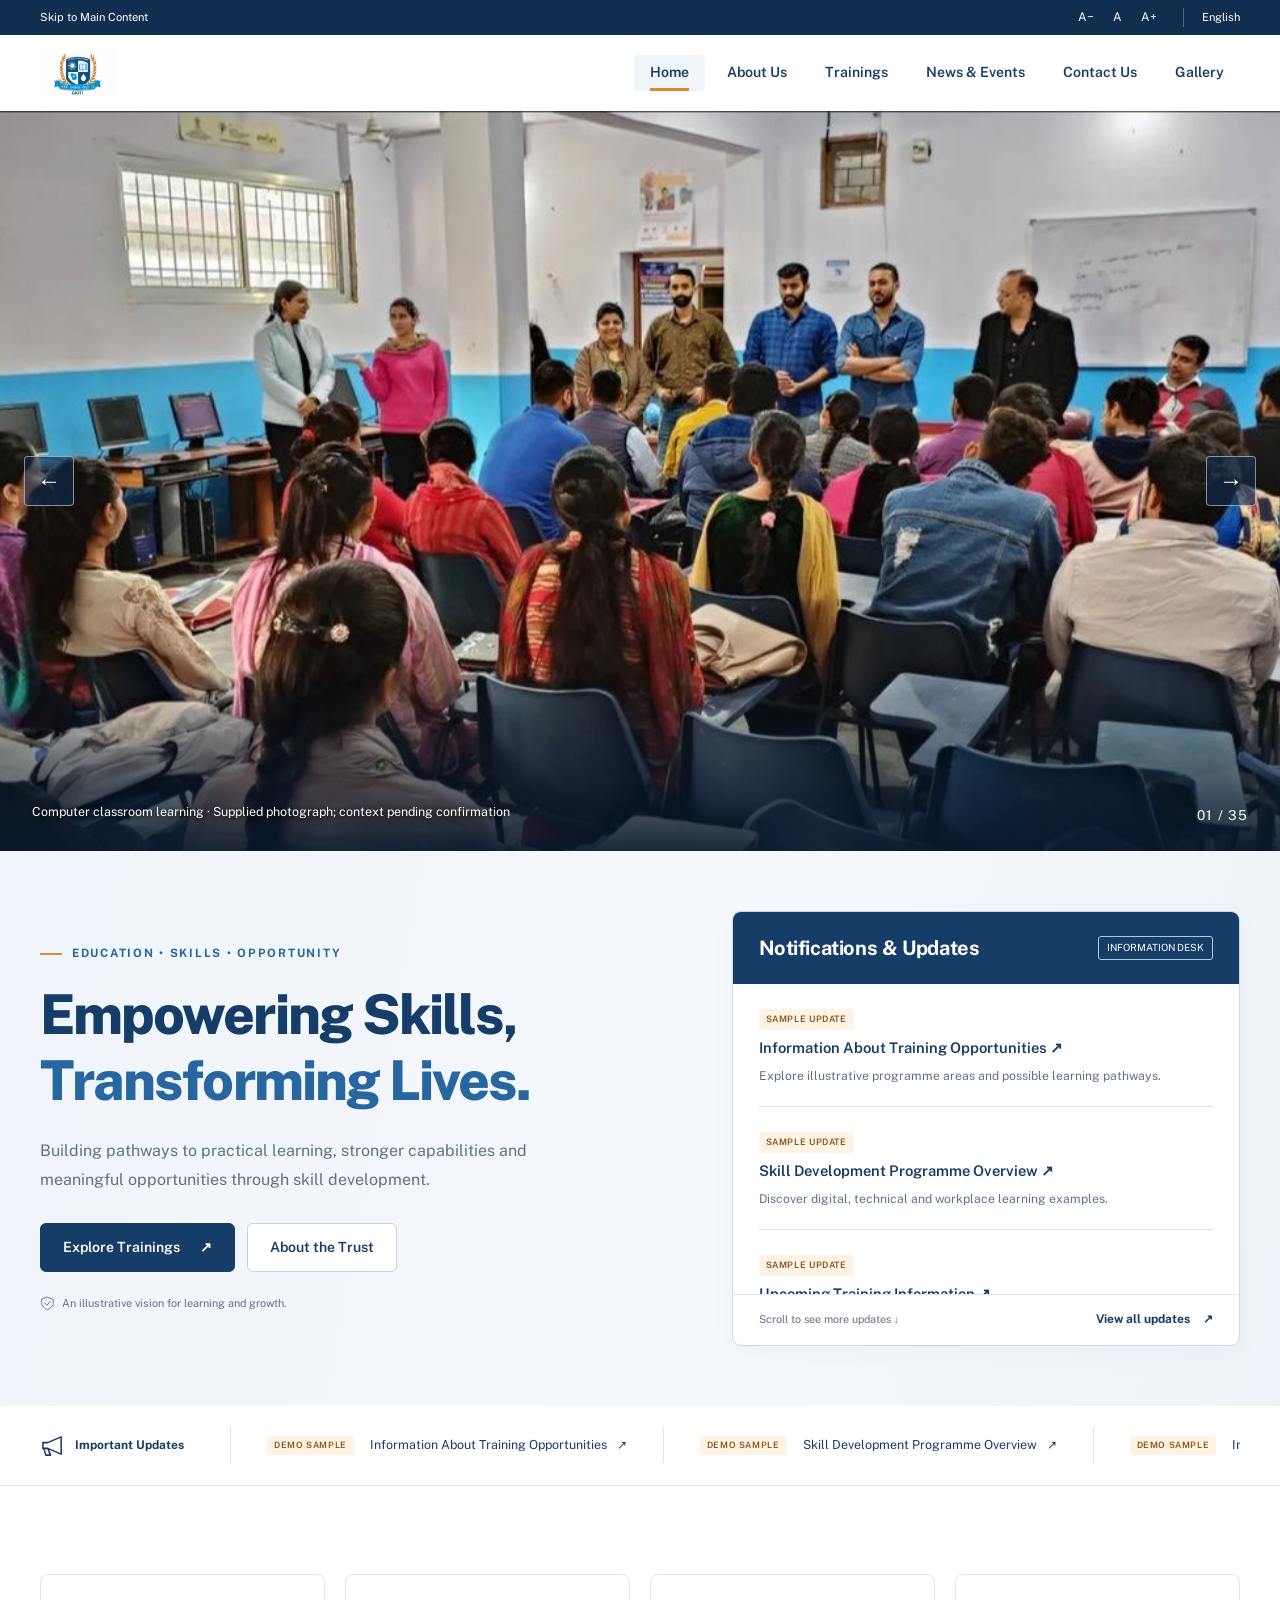
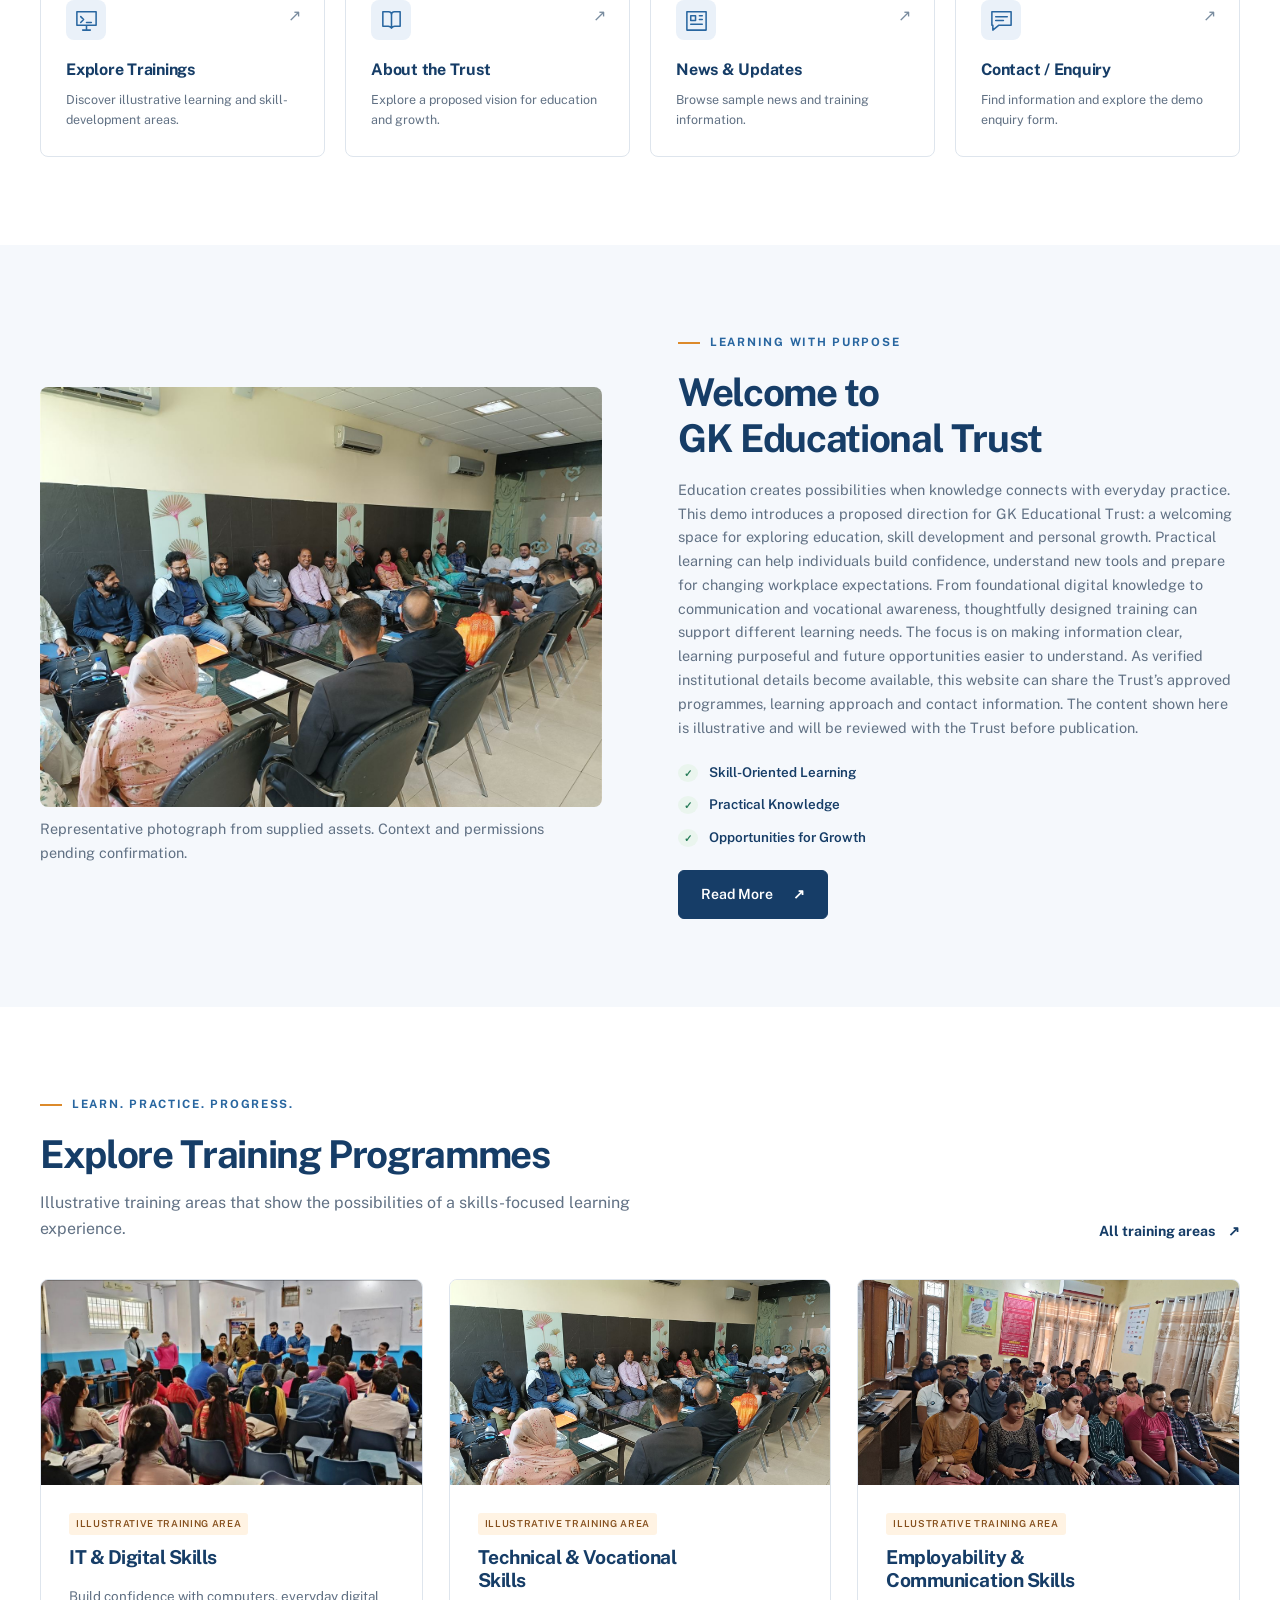
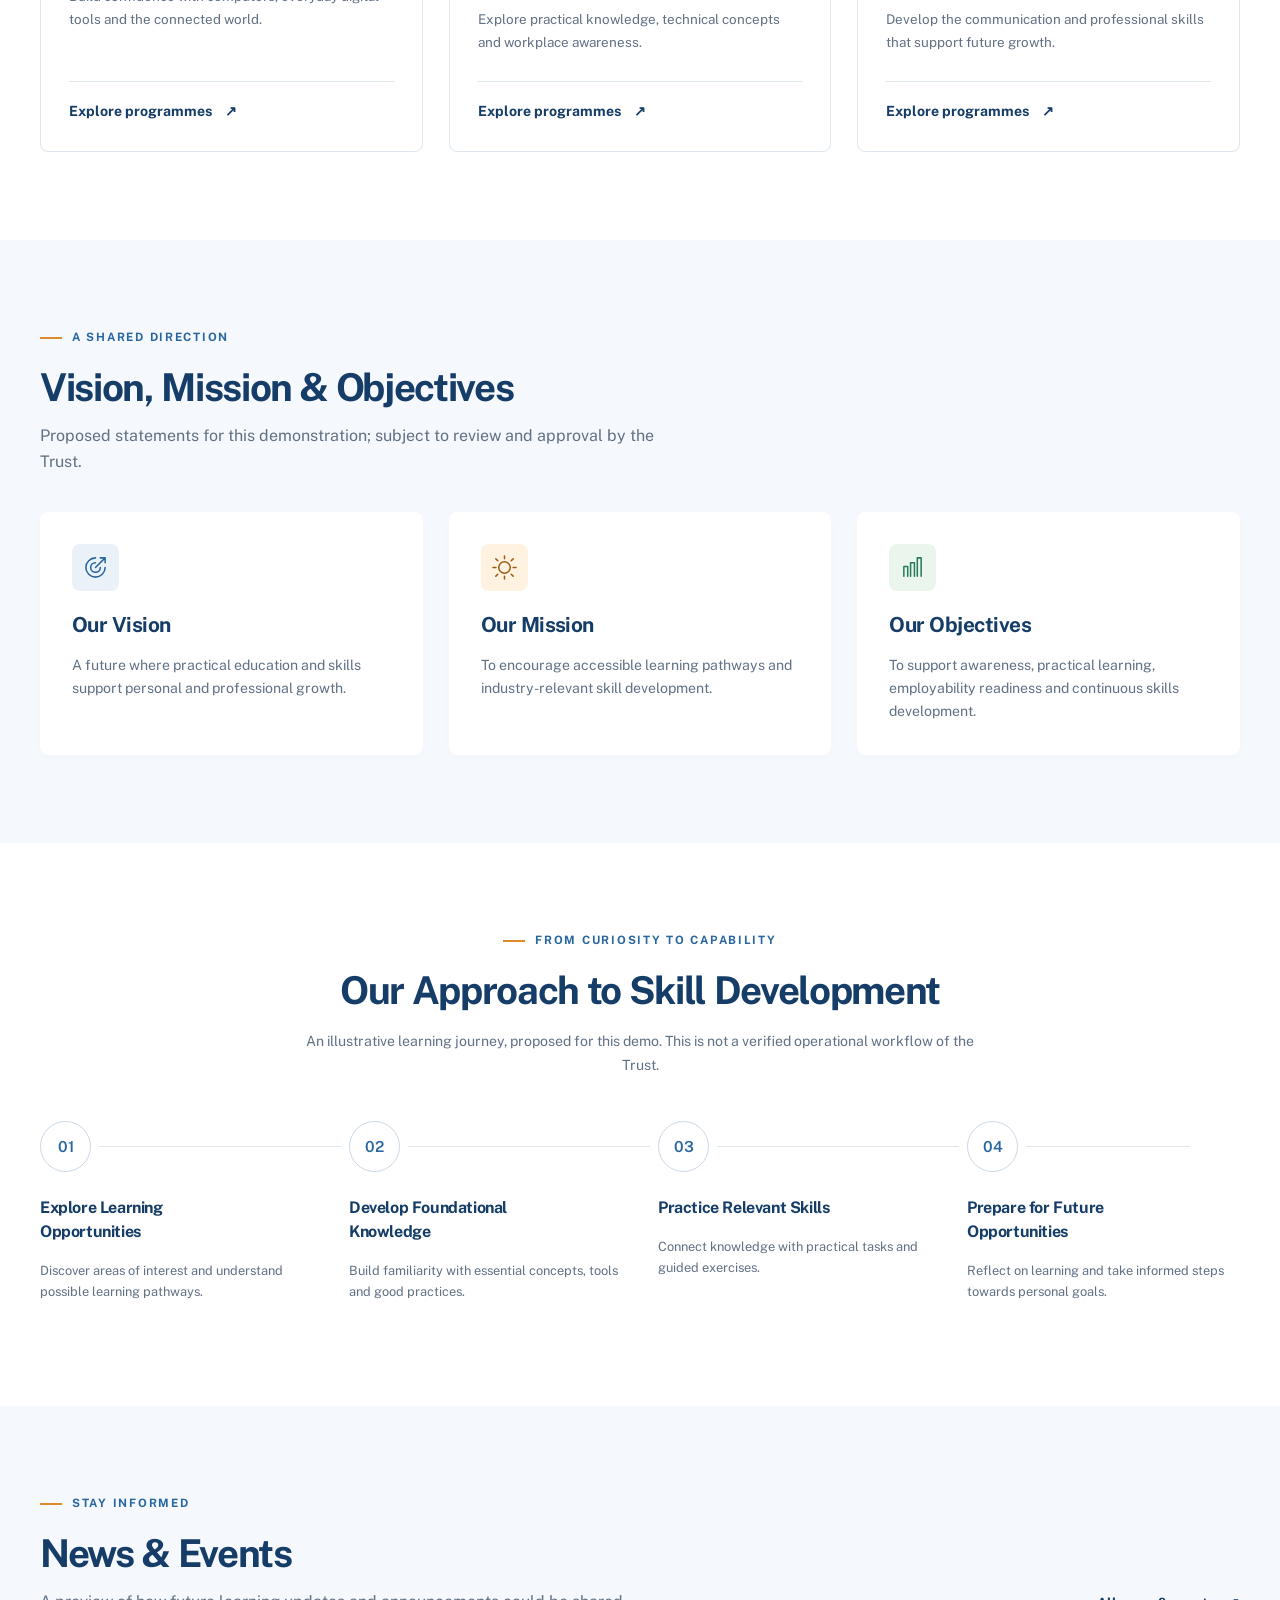
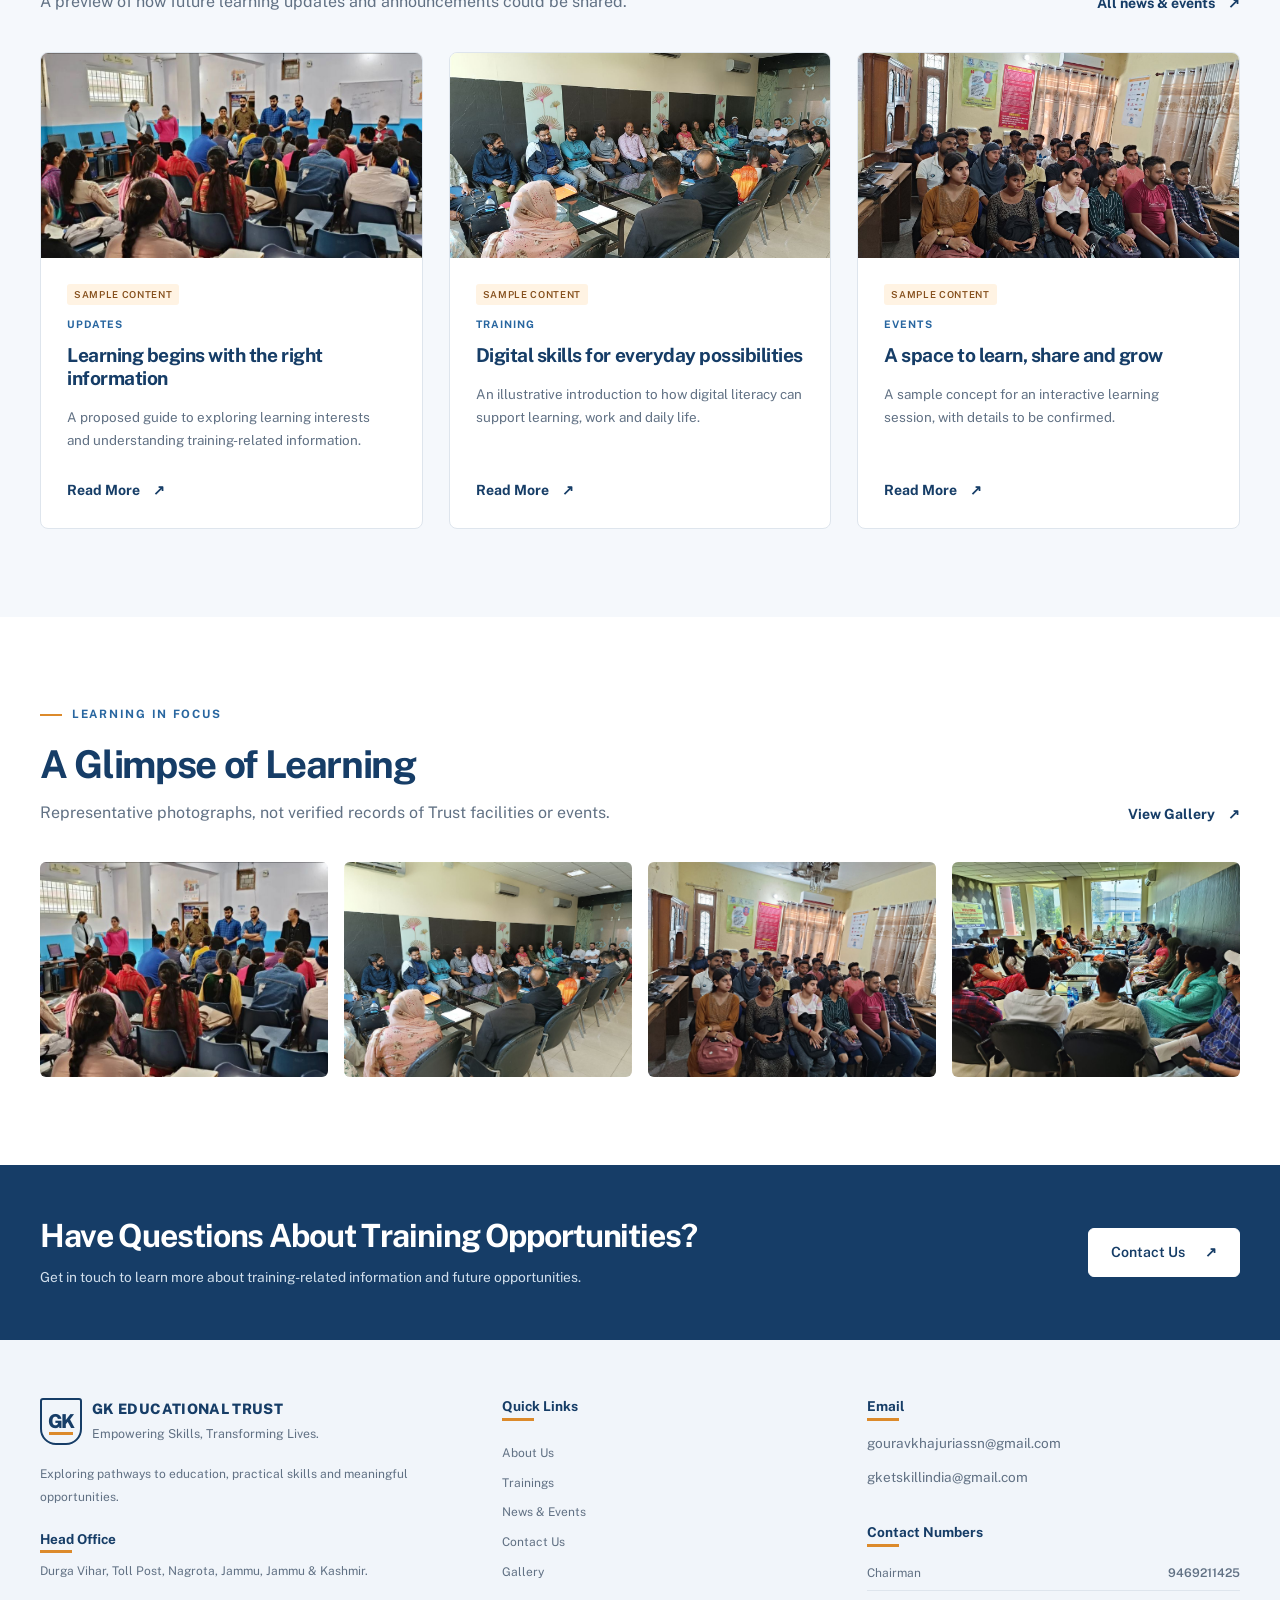
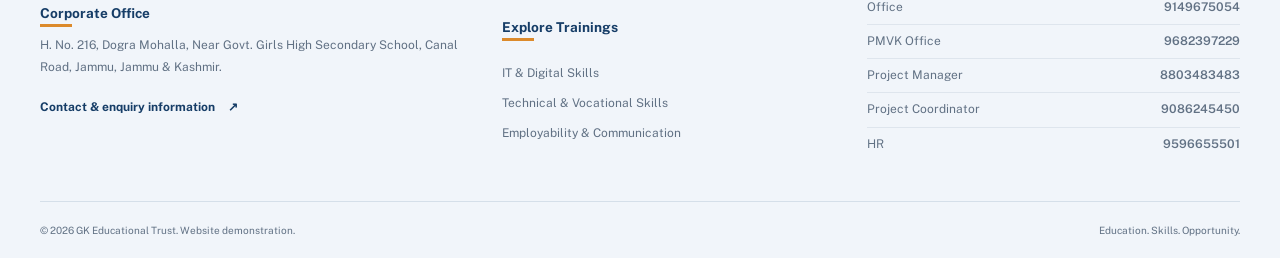
==== index.html @ 0fa5b738 "Initial GK Educational Trust website demo" ====
<!doctype html>
<html lang="en">

<head>
    <meta charset="utf-8">
    <meta name="viewport" content="width=device-width, initial-scale=1">
    <meta name="description"
        content="Home — GK Educational Trust. An illustrative website demo exploring education, practical learning and skill development.">
    <meta name="theme-color" content="#163D67">
    <title>Home | GK Educational Trust</title>
    <link rel="icon" href="assets/icons/favicon.svg" type="image/svg+xml">
    <link rel="stylesheet" href="css/style.css">
    <link rel="stylesheet" href="css/responsive.css"><link rel="stylesheet" href="css/header-home.css"><link rel="stylesheet" href="css/contact-details.css">
    <script src="js/main.js" defer></script>
<script src="js/home.js" defer></script>
</head>

<body>
    <header>
        <div class="utility">
            <div class="container"><a href="#main">Skip to Main Content</a>
                <div class="utility-tools">
                    <div class="font-tools js-only" role="group" aria-label="Text size"><button type="button"
                            data-font="smaller" aria-label="Decrease text size">A−</button><button type="button"
                            data-font="reset" aria-label="Reset text size">A</button><button type="button"
                            data-font="larger" aria-label="Increase text size">A+</button></div><span>English</span>
                </div>
            </div>
        </div>
        <div class="container identity"><a href="index.html" class="brand" aria-label="GK Educational Trust home"><img class="brand-logo" src="assets/images/trust-logo-gkiti.png" alt="GK Educational Trust supplied logo" width="70" height="76"></a><nav class="container nav-inner" aria-label="Main navigation"><button class="menu-toggle" type="button"
                    aria-expanded="false" aria-controls="main-navigation"><span aria-hidden="true">☰</span>
                    Menu</button>
                <ul class="nav-links" id="main-navigation">
                    <li><a href="index.html" aria-current="page">Home</a></li>
                    <li><a href="about.html">About Us</a></li>
                    <li><a href="trainings.html">Trainings</a></li>
                    <li><a href="news-events.html">News & Events</a></li>
                    <li><a href="contact.html">Contact Us</a></li>
                    <li><a href="gallery.html">Gallery</a></li>
                </ul>
            </nav></div></header>
    <main id="main" tabindex="-1"><section class="photo-slider" aria-label="Supplied photo collection" aria-roledescription="carousel" tabindex="0"><figure class="photo-slide" role="group" aria-roledescription="slide" aria-label="1 of 35"><img src="assets/images/supplied-01.jpg" alt="Learners and an instructor in a computer classroom" width="1080" height="564" fetchpriority="high"><figcaption>Computer classroom learning · Supplied photograph; context pending confirmation</figcaption></figure><figure class="photo-slide" role="group" aria-roledescription="slide" aria-label="2 of 35" hidden><img data-src="assets/images/supplied-02.jpg" alt="Participants gathered together in a classroom" width="1600" height="1200" decoding="async"><figcaption>Group participation · Supplied photograph; context pending confirmation</figcaption></figure><figure class="photo-slide" role="group" aria-roledescription="slide" aria-label="3 of 35" hidden><img data-src="assets/images/supplied-03.jpg" alt="Participants displaying documents together in an institutional room" width="1600" height="1200" decoding="async"><figcaption>A shared moment · Supplied photograph; context pending confirmation</figcaption></figure><figure class="photo-slide" role="group" aria-roledescription="slide" aria-label="4 of 35" hidden><img data-src="assets/images/supplied-04.jpg" alt="A group gathered around a desk holding documents" width="1600" height="1200" decoding="async"><figcaption>Conversation and recognition · Supplied photograph; context pending confirmation</figcaption></figure><figure class="photo-slide" role="group" aria-roledescription="slide" aria-label="5 of 35" hidden><img data-src="assets/images/supplied-05.jpg" alt="A group posing outdoors with a banner" width="1080" height="607" decoding="async"><figcaption>Learning beyond the classroom · Supplied photograph; context pending confirmation</figcaption></figure><figure class="photo-slide" role="group" aria-roledescription="slide" aria-label="6 of 35" hidden><img data-src="assets/images/supplied-06.jpg" alt="A group gathered outdoors among tall trees" width="1080" height="887" decoding="async"><figcaption>Exploring new environments · Supplied photograph; context pending confirmation</figcaption></figure><figure class="photo-slide" role="group" aria-roledescription="slide" aria-label="7 of 35" hidden><img data-src="assets/images/supplied-07.jpg" alt="The Indian flag against a blue sky" width="798" height="953" decoding="async"><figcaption>A shared sense of belonging · Supplied photograph; context pending confirmation</figcaption></figure><figure class="photo-slide" role="group" aria-roledescription="slide" aria-label="8 of 35" hidden><img data-src="assets/images/supplied-08.jpg" alt="Participants gathered outdoors with Indian flags" width="941" height="1085" decoding="async"><figcaption>Outdoor participation · Supplied photograph; context pending confirmation</figcaption></figure><figure class="photo-slide" role="group" aria-roledescription="slide" aria-label="9 of 35" hidden><img data-src="assets/images/supplied-09.jpg" alt="Participants gathered with a banner outside a building" width="1600" height="1200" decoding="async"><figcaption>Community participation · Supplied photograph; context pending confirmation</figcaption></figure><figure class="photo-slide" role="group" aria-roledescription="slide" aria-label="10 of 35" hidden><img data-src="assets/images/supplied-10.jpg" alt="Participants holding documents beside a desk" width="1600" height="1200" decoding="async"><figcaption>Participant presentation · Supplied photograph; context pending confirmation</figcaption></figure><figure class="photo-slide" role="group" aria-roledescription="slide" aria-label="11 of 35" hidden><img data-src="assets/images/supplied-11.jpg" alt="A large group gathered outside a brick building" width="1600" height="1200" decoding="async"><figcaption>Learning community · Supplied photograph; context pending confirmation</figcaption></figure><figure class="photo-slide" role="group" aria-roledescription="slide" aria-label="12 of 35" hidden><img data-src="assets/images/supplied-12.jpg" alt="Participants displaying documents at a group gathering" width="1280" height="960" decoding="async"><figcaption>Shared achievements · Supplied photograph; context pending confirmation</figcaption></figure><figure class="photo-slide" role="group" aria-roledescription="slide" aria-label="13 of 35" hidden><img data-src="assets/images/supplied-13.jpg" alt="A group gathered outdoors holding Indian flags" width="1280" height="960" decoding="async"><figcaption>Community gathering · Supplied photograph; context pending confirmation</figcaption></figure><figure class="photo-slide" role="group" aria-roledescription="slide" aria-label="14 of 35" hidden><img data-src="assets/images/supplied-14.jpg" alt="Participants standing together with documents" width="1600" height="1200" decoding="async"><figcaption>A moment together · Supplied photograph; context pending confirmation</figcaption></figure><figure class="photo-slide" role="group" aria-roledescription="slide" aria-label="15 of 35" hidden><img data-src="assets/images/supplied-15.jpg" alt="Participants attending an indoor presentation" width="1024" height="768" decoding="async"><figcaption>Learning together · Supplied photograph; context pending confirmation</figcaption></figure><figure class="photo-slide" role="group" aria-roledescription="slide" aria-label="16 of 35" hidden><img data-src="assets/images/supplied-16.jpg" alt="Participants gathered for a document presentation" width="1600" height="1200" decoding="async"><figcaption>Participant recognition · Supplied photograph; context pending confirmation</figcaption></figure><figure class="photo-slide" role="group" aria-roledescription="slide" aria-label="17 of 35" hidden><img data-src="assets/images/supplied-17.jpg" alt="A group gathered outside a building" width="1600" height="1200" decoding="async"><figcaption>Shared experiences · Supplied photograph; context pending confirmation</figcaption></figure><figure class="photo-slide" role="group" aria-roledescription="slide" aria-label="18 of 35" hidden><img data-src="assets/images/supplied-18.jpg" alt="Participants taking part in a guided outdoor exercise" width="1200" height="1600" decoding="async"><figcaption>Outdoor practice · Supplied photograph; context pending confirmation</figcaption></figure><figure class="photo-slide" role="group" aria-roledescription="slide" aria-label="19 of 35" hidden><img data-src="assets/images/supplied-19.jpg" alt="Participants practising a group activity outdoors" width="1600" height="1200" decoding="async"><figcaption>Active participation · Supplied photograph; context pending confirmation</figcaption></figure><figure class="photo-slide" role="group" aria-roledescription="slide" aria-label="20 of 35" hidden><img data-src="assets/images/supplied-20.jpg" alt="Participants seated around tables during a discussion" width="1600" height="1200" decoding="async"><figcaption>Ideas around the table · Supplied photograph; context pending confirmation</figcaption></figure><figure class="photo-slide" role="group" aria-roledescription="slide" aria-label="21 of 35" hidden><img data-src="assets/images/supplied-21.jpg" alt="Adult learners listening during a classroom session" width="1600" height="1200" decoding="async"><figcaption>Classroom discussion · Supplied photograph; context pending confirmation</figcaption></figure><figure class="photo-slide" role="group" aria-roledescription="slide" aria-label="22 of 35" hidden><img data-src="assets/images/supplied-22.jpg" alt="Participants attending a presentation in an auditorium" width="1600" height="1200" decoding="async"><figcaption>A shared learning space · Supplied photograph; context pending confirmation</figcaption></figure><figure class="photo-slide" role="group" aria-roledescription="slide" aria-label="23 of 35" hidden><img data-src="assets/images/supplied-23.jpg" alt="Participants beside a decorated display on stage" width="1200" height="1600" decoding="async"><figcaption>Gathering on stage · Supplied photograph; context pending confirmation</figcaption></figure><figure class="photo-slide" role="group" aria-roledescription="slide" aria-label="24 of 35" hidden><img data-src="assets/images/supplied-24.jpg" alt="Participants speaking together in a hall" width="1600" height="1200" decoding="async"><figcaption>Conversation and exchange · Supplied photograph; context pending confirmation</figcaption></figure><figure class="photo-slide" role="group" aria-roledescription="slide" aria-label="25 of 35" hidden><img data-src="assets/images/supplied-25.jpg" alt="Young adults attending an indoor learning session" width="1600" height="1200" decoding="async"><figcaption>Group learning · Supplied photograph; context pending confirmation</figcaption></figure><figure class="photo-slide" role="group" aria-roledescription="slide" aria-label="26 of 35" hidden><img data-src="assets/images/supplied-26.jpg" alt="Participants gathered outside an educational building" width="1600" height="1200" decoding="async"><figcaption>Coming together · Supplied photograph; context pending confirmation</figcaption></figure><figure class="photo-slide" role="group" aria-roledescription="slide" aria-label="27 of 35" hidden><img data-src="assets/images/supplied-28.jpg" alt="A group gathered outdoors with a banner" width="1600" height="1200" decoding="async"><figcaption>Shared experiences outdoors · Supplied photograph; context pending confirmation</figcaption></figure><figure class="photo-slide" role="group" aria-roledescription="slide" aria-label="28 of 35" hidden><img data-src="assets/images/supplied-29.jpg" alt="Participants standing together indoors in matching shirts" width="1280" height="960" decoding="async"><figcaption>Group participation · Supplied photograph; context pending confirmation</figcaption></figure><figure class="photo-slide" role="group" aria-roledescription="slide" aria-label="29 of 35" hidden><img data-src="assets/images/supplied-30.jpg" alt="A sports group posing together on an outdoor field" width="1600" height="1200" decoding="async"><figcaption>Team participation · Supplied photograph; context pending confirmation</figcaption></figure><figure class="photo-slide" role="group" aria-roledescription="slide" aria-label="30 of 35" hidden><img data-src="assets/images/supplied-31.jpg" alt="Participants presenting a decorative award outdoors" width="1600" height="1200" decoding="async"><figcaption>A shared moment0 · Supplied photograph; context pending confirmation</figcaption></figure><figure class="photo-slide" role="group" aria-roledescription="slide" aria-label="31 of 35" hidden><img data-src="assets/images/supplied-32.jpg" alt="Participants presenting a framed item on a decorated stage" width="1280" height="960" decoding="async"><figcaption>A shared moment1 · Supplied photograph; context pending confirmation</figcaption></figure><figure class="photo-slide" role="group" aria-roledescription="slide" aria-label="32 of 35" hidden><img data-src="assets/images/supplied-33.jpg" alt="Participants gathered around a framed presentation on stage" width="1280" height="960" decoding="async"><figcaption>A shared moment2 · Supplied photograph; context pending confirmation</figcaption></figure><figure class="photo-slide" role="group" aria-roledescription="slide" aria-label="33 of 35" hidden><img data-src="assets/images/supplied-34.jpg" alt="Participants seated at a decorated event table" width="1280" height="960" decoding="async"><figcaption>A shared moment3 · Supplied photograph; context pending confirmation</figcaption></figure><figure class="photo-slide" role="group" aria-roledescription="slide" aria-label="34 of 35" hidden><img data-src="assets/images/supplied-35.jpg" alt="A speaker addressing seated participants on stage" width="1280" height="960" decoding="async"><figcaption>A shared moment4 · Supplied photograph; context pending confirmation</figcaption></figure><figure class="photo-slide" role="group" aria-roledescription="slide" aria-label="35 of 35" hidden><img data-src="assets/images/supplied-36.jpg" alt="Participants seated together at an event table" width="1280" height="960" decoding="async"><figcaption>A shared moment5 · Supplied photograph; context pending confirmation</figcaption></figure><div class="slider-controls js-only"><button type="button" data-slide-prev aria-label="Previous slide">←</button><button type="button" data-slide-next aria-label="Next slide">→</button><span class="slide-counter" aria-live="off">01 / 35</span></div><noscript><a class="slider-noscript" href="gallery.html">View all supplied photographs →</a></noscript></section>
        <section class="hero">
            <div class="container hero-grid">
                <div class="hero-copy"><span class="eyebrow">Education • Skills • Opportunity</span>
                    <h1>Empowering Skills,<br><span>Transforming Lives.</span></h1>
                    <p>Building pathways to practical learning, stronger capabilities and meaningful opportunities
                        through skill development.</p>
                    <div class="buttons"><a class="button" href="trainings.html">Explore Trainings <span
                                aria-hidden="true">↗</span></a><a class="button secondary" href="about.html">About the
                            Trust</a></div>
                    <p class="hero-note"><svg class="icon" viewBox="0 0 26 26" aria-hidden="true">
                            <path d="M13 2l10 4v7c0 6-10 11-10 11S3 19 3 13V6z M8 12l4 4 6-7" />
                        </svg> An illustrative vision for learning and growth.</p>
                </div>
                <aside class="notification-panel" aria-labelledby="notifications-title"><div class="notification-heading"><h2 id="notifications-title">Notifications & Updates</h2><span>INFORMATION DESK</span></div><div class="notification-scroll" tabindex="0" role="region" aria-label="Scrollable sample notifications"><ul class="notification-list"><li><span class="sample">Sample update</span><a href="news-events.html#news-detail-0">Information About Training Opportunities <span aria-hidden="true">↗</span></a><p>Explore illustrative programme areas and possible learning pathways.</p></li><li><span class="sample">Sample update</span><a href="news-events.html#news-detail-1">Skill Development Programme Overview <span aria-hidden="true">↗</span></a><p>Discover digital, technical and workplace learning examples.</p></li><li><span class="sample">Sample update</span><a href="news-events.html#news-detail-2">Upcoming Training Information <span aria-hidden="true">↗</span></a><p>Future training information will be shared after confirmation.</p></li><li><span class="sample">Sample update</span><a href="news-events.html#news-detail-3">Understanding Programme Information <span aria-hidden="true">↗</span></a><p>What to look for when exploring a learning opportunity.</p></li><li><span class="sample">Sample update</span><a href="news-events.html#news-detail-4">The Value of Practical Learning <span aria-hidden="true">↗</span></a><p>Explore how practice and feedback support stronger foundations.</p></li><li><span class="sample">Sample update</span><a href="news-events.html#news-detail-5">Planning Your Learning Journey <span aria-hidden="true">↗</span></a><p>Consider your interests and prepare questions about your next step.</p></li></ul></div><div class="notification-footer"><span>Scroll to see more updates ↓</span><a class="text-link" href="news-events.html">View all updates</a></div></aside></div></section>
        <section class="updates" aria-label="Important updates">
            <div class="container updates-inner">
                <div class="updates-label"><svg class="icon" viewBox="0 0 26 26" aria-hidden="true">
                        <path d="M3 10h5l14-6v18L8 16H3z M8 16l3 7H6l-2-7" />
                    </svg> Important Updates</div>
                <div class="updates-items"><a href="news-events.html#news-detail-0"><span class="sample">Demo
                            sample</span> Information About Training Opportunities <span
                            aria-hidden="true">↗</span></a><a href="news-events.html#news-detail-1"><span
                            class="sample">Demo sample</span> Skill Development Programme Overview <span
                            aria-hidden="true">↗</span></a></div>
            </div>
        </section>
        <section class="section" aria-label="Quick access">
            <div class="container">
                <div class="quick-grid"><a class="quick-card" href="trainings.html"><span class="arrow"
                            aria-hidden="true">↗</span>
                        <div class="icon-box"><svg class="icon" viewBox="0 0 26 26" aria-hidden="true">
                                <path d="M3 4h20v14H3z M9 23h8 M13 18v5 M7 9l3 3-3 3 M13 15h5" />
                            </svg></div>
                        <h3>Explore Trainings</h3>
                        <p>Discover illustrative learning and skill-development areas.</p>
                    </a><a class="quick-card" href="about.html"><span class="arrow" aria-hidden="true">↗</span>
                        <div class="icon-box"><svg class="icon" viewBox="0 0 26 26" aria-hidden="true">
                                <path
                                    d="M4 4h6a3 3 0 0 1 3 3v14a4 4 0 0 0-4-2H4z M13 7a3 3 0 0 1 3-3h6v15h-5a4 4 0 0 0-4 2" />
                            </svg></div>
                        <h3>About the Trust</h3>
                        <p>Explore a proposed vision for education and growth.</p>
                    </a><a class="quick-card" href="news-events.html"><span class="arrow" aria-hidden="true">↗</span>
                        <div class="icon-box"><svg class="icon" viewBox="0 0 26 26" aria-hidden="true">
                                <path d="M3 4h20v19H3z M7 8h5v5H7z M16 8h3 M16 12h3 M7 17h12" />
                            </svg></div>
                        <h3>News & Updates</h3>
                        <p>Browse sample news and training information.</p>
                    </a><a class="quick-card" href="contact.html"><span class="arrow" aria-hidden="true">↗</span>
                        <div class="icon-box"><svg class="icon" viewBox="0 0 26 26" aria-hidden="true">
                                <path d="M3 4h20v14H10l-6 5v-5H3z M7 9h12 M7 13h8" />
                            </svg></div>
                        <h3>Contact / Enquiry</h3>
                        <p>Find information and explore the demo enquiry form.</p>
                    </a></div>
            </div>
        </section>
        <section class="section tinted">
            <div class="container split">
                <div><img src="assets/images/learning-2.jpg" alt="Participants engaged in a classroom learning session"
                        width="1400" height="1050" loading="lazy" decoding="async" class="feature-image">
                    <p class="photo-caption">Representative photograph from supplied assets. Context and permissions
                        pending confirmation.</p>
                </div>
                <div><span class="eyebrow">Learning with purpose</span>
                    <h2>Welcome to<br>GK Educational Trust</h2>
                    <p>Education creates possibilities when knowledge connects with everyday practice. This demo
                        introduces a proposed direction for GK Educational Trust: a welcoming space for exploring
                        education, skill development and personal growth. Practical learning can help individuals build
                        confidence, understand new tools and prepare for changing workplace expectations. From
                        foundational digital knowledge to communication and vocational awareness, thoughtfully designed
                        training can support different learning needs. The focus is on making information clear,
                        learning purposeful and future opportunities easier to understand. As verified institutional
                        details become available, this website can share the Trust’s approved programmes, learning
                        approach and contact information. The content shown here is illustrative and will be reviewed
                        with the Trust before publication.</p>
                    <ul class="check-list">
                        <li>Skill-Oriented Learning</li>
                        <li>Practical Knowledge</li>
                        <li>Opportunities for Growth</li>
                    </ul><a class="button" href="about.html">Read More <span aria-hidden="true">↗</span></a>
                </div>
            </div>
        </section>
        <section class="section">
            <div class="container">
                <div class="section-head">
                    <div><span class="eyebrow">Learn. Practice. Progress.</span>
                        <h2>Explore Training Programmes</h2>
                        <p>Illustrative training areas that show the possibilities of a skills-focused learning
                            experience.</p>
                    </div><a class="text-link" href="trainings.html">All training areas</a>
                </div>
                <div class="cards">
                    <article class="card category-card"><img src="assets/images/learning-1.jpg"
                            alt="Learners and instructors in a computer classroom" width="1080" height="564"
                            loading="lazy" decoding="async" class="">
                        <div class="card-body"><span class="sample">Illustrative training area</span>
                            <h3>IT & Digital Skills</h3>
                            <p>Build confidence with computers, everyday digital tools and the connected world.</p><a
                                class="text-link" href="trainings.html#digital">Explore programmes</a>
                        </div>
                    </article>
                    <article class="card category-card"><img src="assets/images/learning-2.jpg"
                            alt="Participants listening during a classroom learning session" width="1400" height="1050"
                            loading="lazy" decoding="async" class="">
                        <div class="card-body"><span class="sample">Illustrative training area</span>
                            <h3>Technical & Vocational Skills</h3>
                            <p>Explore practical knowledge, technical concepts and workplace awareness.</p><a
                                class="text-link" href="trainings.html#technical">Explore programmes</a>
                        </div>
                    </article>
                    <article class="card category-card"><img src="assets/images/learning-3.jpg"
                            alt="Young adults attending a group learning session" width="1400" height="1050"
                            loading="lazy" decoding="async" class="">
                        <div class="card-body"><span class="sample">Illustrative training area</span>
                            <h3>Employability & Communication Skills</h3>
                            <p>Develop the communication and professional skills that support future growth.</p><a
                                class="text-link" href="trainings.html#employability">Explore programmes</a>
                        </div>
                    </article>
                </div>
            </div>
        </section>
        <section class="section tinted principles">
            <div class="container">
                <div class="section-head">
                    <div><span class="eyebrow">A shared direction</span>
                        <h2>Vision, Mission & Objectives</h2>
                        <p>Proposed statements for this demonstration; subject to review and approval by the Trust.</p>
                    </div>
                </div>
                <div class="cards">
                    <article class="card">
                        <div class="icon-box"><svg class="icon" viewBox="0 0 26 26" aria-hidden="true">
                                <path d="M23 13a10 10 0 1 1-10-10 M18 13a5 5 0 1 1-5-5 M13 13L23 3 M18 3h5v5" />
                            </svg></div>
                        <h3>Our Vision</h3>
                        <p>A future where practical education and skills support personal and professional growth.</p>
                    </article>
                    <article class="card">
                        <div class="icon-box"><svg class="icon" viewBox="0 0 26 26" aria-hidden="true">
                                <path
                                    d="M13 7a6 6 0 1 1 0 12 6 6 0 0 1 0-12 M13 1v3 M13 22v3 M1 13h3 M22 13h3 M4 4l2 2 M20 20l2 2 M4 22l2-2 M20 6l2-2" />
                            </svg></div>
                        <h3>Our Mission</h3>
                        <p>To encourage accessible learning pathways and industry-relevant skill development.</p>
                    </article>
                    <article class="card">
                        <div class="icon-box"><svg class="icon" viewBox="0 0 26 26" aria-hidden="true">
                                <path d="M4 22V12h4v10 M11 22V8h4v14 M18 22V3h4v19" />
                            </svg></div>
                        <h3>Our Objectives</h3>
                        <p>To support awareness, practical learning, employability readiness and continuous skills
                            development.</p>
                    </article>
                </div>
            </div>
        </section>
        <section class="section">
            <div class="container">
                <div class="center-head"><span class="eyebrow">From curiosity to capability</span>
                    <h2>Our Approach to Skill Development</h2>
                    <p>An illustrative learning journey, proposed for this demo. This is not a verified operational
                        workflow of the Trust.</p>
                </div>
                <div class="process">
                    <article class="process-item"><span class="step">01</span>
                        <h3>Explore Learning Opportunities</h3>
                        <p>Discover areas of interest and understand possible learning pathways.</p>
                    </article>
                    <article class="process-item"><span class="step">02</span>
                        <h3>Develop Foundational Knowledge</h3>
                        <p>Build familiarity with essential concepts, tools and good practices.</p>
                    </article>
                    <article class="process-item"><span class="step">03</span>
                        <h3>Practice Relevant Skills</h3>
                        <p>Connect knowledge with practical tasks and guided exercises.</p>
                    </article>
                    <article class="process-item"><span class="step">04</span>
                        <h3>Prepare for Future Opportunities</h3>
                        <p>Reflect on learning and take informed steps towards personal goals.</p>
                    </article>
                </div>
            </div>
        </section>
        <section class="section tinted">
            <div class="container">
                <div class="section-head">
                    <div><span class="eyebrow">Stay informed</span>
                        <h2>News & Events</h2>
                        <p>A preview of how future learning updates and announcements could be shared.</p>
                    </div><a class="text-link" href="news-events.html">All news & events</a>
                </div>
                <div class="cards">
                    <article class="card news-card" data-category="updates"><img src="assets/images/learning-1.jpg"
                            alt="Representative classroom discussion" width="1080" height="564" loading="lazy"
                            decoding="async" class="">
                        <div class="card-body"><span class="sample">Sample content</span><span
                                class="card-category">updates</span>
                            <h3>Learning begins with the right information</h3>
                            <p>A proposed guide to exploring learning interests and understanding training-related
                                information.</p><a class="text-link" href="news-events.html#news-detail-0">Read More</a>
                        </div>
                    </article>
                    <article class="card news-card" data-category="training"><img src="assets/images/learning-2.jpg"
                            alt="Representative learning session" width="1400" height="1050" loading="lazy"
                            decoding="async" class="">
                        <div class="card-body"><span class="sample">Sample content</span><span
                                class="card-category">training</span>
                            <h3>Digital skills for everyday possibilities</h3>
                            <p>An illustrative introduction to how digital literacy can support learning, work and daily
                                life.</p><a class="text-link" href="news-events.html#news-detail-1">Read More</a>
                        </div>
                    </article>
                    <article class="card news-card" data-category="events"><img src="assets/images/learning-3.jpg"
                            alt="Representative group workshop" width="1400" height="1050" loading="lazy"
                            decoding="async" class="">
                        <div class="card-body"><span class="sample">Sample content</span><span
                                class="card-category">events</span>
                            <h3>A space to learn, share and grow</h3>
                            <p>A sample concept for an interactive learning session, with details to be confirmed.</p><a
                                class="text-link" href="news-events.html#news-detail-2">Read More</a>
                        </div>
                    </article>
                </div>
            </div>
        </section>
        <section class="section">
            <div class="container">
                <div class="section-head">
                    <div><span class="eyebrow">Learning in focus</span>
                        <h2>A Glimpse of Learning</h2>
                        <p>Representative photographs, not verified records of Trust facilities or events.</p>
                    </div><a class="text-link" href="gallery.html">View Gallery</a>
                </div>
                <div class="gallery-preview"><a href="gallery.html" aria-label="View gallery: computer education"><img
                            src="assets/images/learning-1.jpg" alt="Computer classroom with learners" width="1080"
                            height="564" loading="lazy" decoding="async" class=""></a><a href="gallery.html"
                        aria-label="View gallery: classroom learning"><img src="assets/images/learning-2.jpg"
                            alt="Classroom participants listening to instruction" width="1400" height="1050"
                            loading="lazy" decoding="async" class=""></a><a href="gallery.html"
                        aria-label="View gallery: group learning"><img src="assets/images/learning-3.jpg"
                            alt="Group learning session" width="1400" height="1050" loading="lazy" decoding="async"
                            class=""></a><a href="gallery.html" aria-label="View gallery: workshop discussion"><img
                            src="assets/images/learning-4.jpg" alt="Participants in a workshop discussion" width="1400"
                            height="1050" loading="lazy" decoding="async" class=""></a></div>
            </div>
        </section>
        <section class="cta">
            <div class="container">
                <div>
                    <h2>Have Questions About Training Opportunities?</h2>
                    <p>Get in touch to learn more about training-related information and future opportunities.</p>
                </div><a class="button light" href="contact.html">Contact Us <span aria-hidden="true">↗</span></a>
            </div>
        </section>
    </main>
    <footer class="footer"><div class="container"><div class="footer-grid"><div><a class="brand" href="index.html"><span class="monogram" aria-hidden="true">GK</span><span><span class="brand-name">GK EDUCATIONAL TRUST</span><span class="tagline">Empowering Skills,
                                Transforming Lives.</span></span></a><p>Exploring pathways to education, practical skills and meaningful opportunities.</p><div class="office-address"><h3>Head Office</h3><address>Durga Vihar, Toll Post, Nagrota, Jammu, Jammu &amp; Kashmir.</address></div><div class="office-address"><h3>Corporate Office</h3><address>H. No. 216, Dogra Mohalla, Near Govt. Girls High Secondary School, Canal Road, Jammu, Jammu &amp; Kashmir.</address></div><a class="text-link" href="contact.html">Contact &amp; enquiry information</a></div><div class="footer-navigation"><div><h3>Quick Links</h3><ul>
                        <li><a href="about.html">About Us</a></li>
                        <li><a href="trainings.html">Trainings</a></li>
                        <li><a href="news-events.html">News & Events</a></li>
                        <li><a href="contact.html">Contact Us</a></li>
                        <li><a href="gallery.html">Gallery</a></li>
                    </ul></div><div><h3>Explore Trainings</h3><ul>
                        <li><a href="trainings.html#digital">IT & Digital Skills</a></li>
                        <li><a href="trainings.html#technical">Technical & Vocational Skills</a></li>
                        <li><a href="trainings.html#employability">Employability & Communication</a></li>
                    </ul></div></div><div class="footer-contact"><div><h3>Email</h3><ul class="contact-emails"><li><a href="mailto:gouravkhajuriassn@gmail.com">gouravkhajuriassn@gmail.com</a></li><li><a href="mailto:gketskillindia@gmail.com">gketskillindia@gmail.com</a></li></ul></div><div><h3>Contact Numbers</h3><ul class="phone-directory"><li><span>Chairman</span><a href="tel:+919469211425">9469211425</a></li><li><span>Office</span><a href="tel:+919149675054">9149675054</a></li><li><span>PMVK Office</span><a href="tel:+919682397229">9682397229</a></li><li><span>Project Manager</span><a href="tel:+918803483483">8803483483</a></li><li><span>Project Coordinator</span><a href="tel:+919086245450">9086245450</a></li><li><span>HR</span><a href="tel:+919596655501">9596655501</a></li></ul></div></div></div><div class="footer-bottom"><span>© 2026 GK Educational Trust. Website demonstration.</span><span>Education.
                    Skills. Opportunity.</span></div></div></footer><button type="button" class="back-top" aria-label="Back to top" hidden>↑</button>
</body>

</html>
---- css/style.css ----
@import url('https://fonts.googleapis.com/css2?family=Public+Sans:wght@400;500;600;700;800&display=swap');

:root {
    --color-primary: #163D67;
    --color-secondary: #2866A0;
    --color-saffron: #DC8A2B;
    --color-green: #277C59;
    --color-background: #F5F8FC;
    --color-surface: #fff;
    --color-text: #202D3A;
    --color-muted: #617184;
    --color-border: #DEE5ED;
    --space: 88px;
    font-size: 16px;
    scroll-behavior: smooth
}

* {
    box-sizing: border-box
}

body {
    margin: 0;
    font-family: 'Public Sans', 'Segoe UI', 'Noto Sans Devanagari', Arial, sans-serif;
    color: var(--color-text);
    line-height: 1.65;
    background: white
}

button,
input,
select,
textarea {
    font: inherit
}

button,
a,
input,
select,
textarea {
    -webkit-tap-highlight-color: transparent
}

button,
a {
    touch-action: manipulation
}

a {
    color: var(--color-primary);
    text-decoration: none
}

a:hover {
    text-decoration: underline
}

button {
    cursor: pointer
}

img {
    display: block;
    width: 100%;
    object-fit: cover;
    height: auto
}

h1,
h2,
h3,
h4,
p {
    margin: 0 0 1rem
}

h1,
h2,
h3,
h4 {
    color: var(--color-primary);
    line-height: 1.2;
    letter-spacing: -.035em
}

h1 {
    font-size: clamp(2.3rem, 4.3vw, 3.5rem);
    font-weight: 800
}

h2 {
    font-size: clamp(1.85rem, 3vw, 2.4rem);
    font-weight: 700
}

h3 {
    font-size: 1.3rem;
    letter-spacing: -.025em
}

p {
    color: var(--color-muted)
}

:focus-visible {
    outline: 3px solid #b76406;
    outline-offset: 5px
}

button:focus-visible,
input:focus-visible,
select:focus-visible,
textarea:focus-visible {
    outline-offset: 3px
}

[hidden] {
    display: none !important
}

.container {
    width: min(1240px, calc(100% - 80px));
    margin: auto
}

.section {
    padding: var(--space) 0
}

.tinted {
    background: var(--color-background)
}

.eyebrow {
    color: var(--color-secondary);
    font-size: .72rem;
    font-weight: 700;
    letter-spacing: .15em;
    text-transform: uppercase;
    display: block;
    margin-bottom: 18px
}

.eyebrow:before {
    content: '';
    display: inline-block;
    width: 22px;
    height: 2px;
    background: var(--color-saffron);
    vertical-align: middle;
    margin-right: 10px
}

.section-head {
    display: flex;
    justify-content: space-between;
    gap: 30px;
    align-items: end;
    margin-bottom: 36px
}

.section-head h2 {
    margin-bottom: 12px
}

.section-head p {
    max-width: 650px;
    margin: 0
}

.text-link {
    font-size: .88rem;
    font-weight: 700;
    white-space: nowrap
}

.text-link:after {
    content: ' ↗';
    margin-left: 10px
}

.buttons {
    display: flex;
    gap: 12px;
    flex-wrap: wrap;
    margin-top: 28px
}

.button {
    display: inline-flex;
    align-items: center;
    justify-content: center;
    gap: 20px;
    border: 1px solid var(--color-primary);
    background: var(--color-primary);
    color: white;
    border-radius: 6px;
    padding: 13px 22px;
    font-size: .88rem;
    font-weight: 600;
    line-height: 1.5;
    transition: background .2s, transform .2s
}

.button:hover {
    background: #245580;
    text-decoration: none;
    transform: translateY(-2px)
}

.button.secondary {
    background: white;
    color: var(--color-primary);
    border-color: #c6d2df
}

.button.light {
    background: #fff;
    color: var(--color-primary);
    border-color: white
}

.button.small {
    padding: 9px 16px
}

.icon {
    width: 25px;
    height: 25px;
    fill: none;
    stroke: currentColor;
    stroke-width: 1.6;
    stroke-linecap: round;
    stroke-linejoin: round;
    flex-shrink: 0
}

.icon-box {
    display: flex;
    align-items: center;
    justify-content: center;
    width: 47px;
    height: 47px;
    border-radius: 8px;
    background: #eaf1f9;
    color: var(--color-secondary);
    margin-bottom: 22px
}

.utility {
    background: #102e50;
    color: #fff;
    font-size: .7rem
}

.utility .container {
    min-height: 35px;
    display: flex;
    align-items: center;
    justify-content: space-between;
    gap: 10px
}

.utility a {
    color: #fff
}

.utility-tools {
    display: flex;
    align-items: center;
    gap: 18px
}

.font-tools {
    display: flex;
    align-items: center;
    gap: 3px
}

.font-tools button {
    background: none;
    color: white;
    border: 0;
    padding: 3px 8px;
    font-size: .75rem
}

.font-tools button:hover {
    background: #365577
}

.utility-tools>span {
    border-left: 1px solid #526a83;
    padding-left: 18px
}

.identity {
    padding: 25px 0;
    display: flex;
    align-items: center;
    justify-content: space-between;
    gap: 25px
}

.brand {
    display: flex;
    align-items: center;
    gap: 16px;
    color: var(--color-primary)
}

.brand:hover {
    text-decoration: none
}

.monogram {
    display: grid;
    place-items: center;
    width: 61px;
    height: 65px;
    flex-shrink: 0;
    border: 2px solid var(--color-primary);
    border-radius: 3px 3px 16px 16px;
    position: relative;
    font-size: 1.75rem;
    font-weight: 800;
    letter-spacing: -.08em
}

.monogram:after {
    content: '';
    position: absolute;
    width: 24px;
    height: 3px;
    background: var(--color-saffron);
    bottom: 8px
}

.brand-name {
    display: block;
    font-size: 1.55rem;
    font-weight: 800;
    letter-spacing: .025em;
    line-height: 1.3
}

.tagline {
    display: block;
    font-size: .77rem;
    color: var(--color-muted);
    margin-top: 5px
}

.affiliation {
    text-align: right;
    max-width: 360px;
    font-size: .7rem;
    color: var(--color-muted);
    line-height: 1.65
}

.affiliation strong {
    display: block;
    color: var(--color-primary);
    font-size: .78rem;
    font-weight: 600
}

.affiliation .pending {
    display: inline-block;
    background: #fff4e4;
    color: #87501c;
    padding: 2px 9px;
    border-radius: 3px;
    font-size: .63rem;
    margin-bottom: 4px
}

.nav-shell {
    background: var(--color-primary)
}

.nav-inner {
    display: flex;
    align-items: center;
    justify-content: space-between
}

.nav-links {
    display: flex;
    list-style: none;
    margin: 0;
    padding: 0;
    gap: 8px
}

.nav-links a {
    display: block;
    color: white;
    padding: 17px 22px;
    font-size: .82rem;
    position: relative
}

.nav-links a:hover {
    background: #254d77;
    text-decoration: none
}

.nav-links a[aria-current=page] {
    background: #254d77
}

.nav-links a[aria-current=page]:after {
    content: '';
    position: absolute;
    height: 3px;
    bottom: 0;
    left: 22px;
    right: 22px;
    background: var(--color-saffron)
}

.nav-note {
    font-size: .65rem;
    color: #e4edf7;
    letter-spacing: .08em
}

.nav-note span {
    display: inline-block;
    width: 6px;
    height: 6px;
    background: #e5a04b;
    border-radius: 50%;
    margin-right: 7px
}

.menu-toggle {
    display: none;
    background: none;
    border: 1px solid #8da5bf;
    border-radius: 4px;
    color: white;
    padding: 8px 12px
}

.hero {
    background: linear-gradient(100deg, #f0f5fb 0%, #f5f8fc 60%, #edf3f8 100%);
    position: relative
}

.hero-grid {
    display: grid;
    grid-template-columns: 1fr 1fr;
    gap: 64px;
    align-items: center;
    min-height: 560px;
    padding-top: 60px;
    padding-bottom: 60px
}

.hero h1 {
    max-width: 590px;
    margin-bottom: 24px
}

.hero h1 span {
    color: var(--color-secondary)
}

.hero-copy>p {
    max-width: 500px;
    font-size: 1rem;
    line-height: 1.8
}

.hero-note {
    font-size: .68rem !important;
    margin: 22px 0 0;
    display: flex;
    align-items: center;
    gap: 7px
}

.hero-note .icon {
    width: 15px;
    height: 15px
}

.hero-visual {
    position: relative;
    padding: 0 0 18px 18px
}

.hero-visual:before {
    content: '';
    position: absolute;
    left: 0;
    top: 38px;
    bottom: 0;
    width: 62%;
    border: 1px solid #bfd0e1;
    border-radius: 9px
}

.hero-visual:after {
    content: '';
    position: absolute;
    right: -9px;
    top: -9px;
    width: 65px;
    height: 65px;
    border-right: 4px solid var(--color-saffron);
    border-top: 4px solid var(--color-saffron);
    border-radius: 0 10px 0 0
}

.hero-visual figure {
    margin: 0;
    position: relative;
    overflow: hidden;
    border-radius: 9px;
    background: #e1e8ef
}

.hero-visual img {
    height: 350px;
    object-position: center
}

.hero-visual figcaption {
    font-size: .63rem;
    background: #fff;
    padding: 10px 15px;
    color: var(--color-muted)
}

.photo-caption {
    font-size: .67rem;
    margin: 10px 0 0;
    color: var(--color-muted)
}

.visual-tag {
    position: absolute;
    left: -5px;
    bottom: 52px;
    background: #fff;
    border-left: 3px solid var(--color-saffron);
    padding: 14px 23px;
    box-shadow: 0 4px 20px #163d6714;
    display: flex;
    gap: 14px;
    align-items: center
}

.visual-tag strong {
    font-size: .85rem;
    color: var(--color-primary)
}

.visual-tag small {
    display: block;
    font-size: .65rem;
    color: var(--color-muted)
}

.updates {
    border-bottom: 1px solid var(--color-border);
    background: white
}

.updates-inner {
    display: flex;
    gap: 25px;
    align-items: center;
    padding: 22px 0
}

.updates-label {
    font-size: .75rem;
    font-weight: 700;
    color: var(--color-primary);
    display: flex;
    align-items: center;
    gap: 10px;
    min-width: 165px
}

.updates-items {
    display: grid;
    grid-template-columns: 1fr 1fr;
    gap: 25px;
    flex: 1
}

.updates-items a {
    font-size: .73rem;
    line-height: 1.5;
    border-left: 1px solid var(--color-border);
    padding-left: 25px
}

.sample {
    font-size: .6rem;
    letter-spacing: .07em;
    text-transform: uppercase;
    color: #86501d;
    background: #fff3e3;
    padding: 3px 7px;
    border-radius: 3px;
    display: inline-block;
    margin-bottom: 11px;
    font-weight: 600
}

.updates .sample {
    margin: 0 6px 0 0;
    font-size: .55rem
}

.quick-grid {
    display: grid;
    grid-template-columns: repeat(4, 1fr);
    gap: 20px
}

.quick-card {
    border: 1px solid var(--color-border);
    border-radius: 8px;
    padding: 25px;
    position: relative;
    transition: transform .2s, border-color .2s
}

.quick-card:hover {
    transform: translateY(-4px);
    text-decoration: none;
    border-color: var(--color-secondary)
}

.quick-card h3 {
    font-size: 1rem;
    letter-spacing: -.015em;
    margin-bottom: 10px
}

.quick-card p {
    font-size: .78rem;
    margin-bottom: 0
}

.quick-card .arrow {
    position: absolute;
    right: 23px;
    top: 28px;
    color: #798c9f
}

.quick-card .icon-box {
    width: 40px;
    height: 40px;
    margin-bottom: 20px
}

.split {
    display: grid;
    grid-template-columns: 1fr 1fr;
    align-items: center;
    gap: 76px
}

.split .feature-image {
    border-radius: 8px;
    height: 420px
}

.split h2 {
    max-width: 500px
}

.split p {
    font-size: .9rem
}

.check-list {
    list-style: none;
    padding: 0;
    margin: 22px 0;
    display: grid;
    gap: 10px;
    font-size: .84rem;
    color: var(--color-primary);
    font-weight: 600
}

.check-list li:before {
    content: '✓';
    color: var(--color-green);
    background: #eaf5ee;
    border-radius: 50%;
    padding: 3px 6px;
    font-size: .65rem;
    margin-right: 11px
}

.cards {
    display: grid;
    grid-template-columns: repeat(3, minmax(0, 1fr));
    gap: 26px
}

.card {
    background: white;
    border: 1px solid var(--color-border);
    border-radius: 8px;
    overflow: hidden;
    display: flex;
    flex-direction: column
}

.card>img,
.card-image {
    height: 205px
}

.card-body {
    padding: 26px;
    display: flex;
    flex-direction: column;
    align-items: start;
    flex: 1
}

.card-body h3 {
    font-size: 1.2rem
}

.card-body p {
    font-size: .84rem;
    line-height: 1.75;
    flex: 1
}

.card-body .text-link {
    margin-top: 10px
}

.card-category {
    font-size: .65rem;
    text-transform: uppercase;
    letter-spacing: .1em;
    color: var(--color-secondary);
    font-weight: 700;
    margin-bottom: 10px;
    display: block
}

.category-card .card-body {
    padding: 28px
}

.category-card .card-body h3 {
    max-width: 250px
}

.category-card .card-body .text-link {
    border-top: 1px solid var(--color-border);
    padding-top: 18px;
    width: 100%
}

.principles .card {
    padding: 32px;
    border: none;
    box-shadow: 0 2px 8px #163d6705
}

.principles .card p {
    font-size: .88rem;
    margin-bottom: 0
}

.principles .card:nth-child(2) .icon-box {
    color: #a05d17;
    background: #fff2e1
}

.principles .card:nth-child(3) .icon-box {
    color: var(--color-green);
    background: #eaf5ee
}

.center-head {
    text-align: center;
    max-width: 700px;
    margin: 0 auto 44px
}

.center-head p {
    font-size: .88rem
}

.process {
    display: grid;
    grid-template-columns: repeat(4, 1fr);
    gap: 36px;
    position: relative
}

.process:before {
    content: '';
    height: 1px;
    background: var(--color-border);
    position: absolute;
    top: 25px;
    left: 50px;
    right: 50px
}

.process-item {
    position: relative
}

.step {
    display: grid;
    place-items: center;
    border: 1px solid #cbd8e6;
    background: white;
    width: 51px;
    height: 51px;
    border-radius: 50%;
    color: var(--color-secondary);
    font-weight: 600;
    font-size: .95rem;
    margin-bottom: 24px;
    box-shadow: 0 0 0 8px white
}

.process h3 {
    font-size: 1rem;
    line-height: 1.5;
    max-width: 200px
}

.process p {
    font-size: .8rem
}

.gallery-preview {
    display: grid;
    grid-template-columns: repeat(4, 1fr);
    gap: 16px
}

.gallery-preview img {
    height: 215px;
    border-radius: 6px;
    transition: filter .2s
}

.gallery-preview a:hover img {
    filter: brightness(.9)
}

.cta {
    background: var(--color-primary);
    color: #fff;
    padding: 52px 0;
    position: relative
}

.cta .container {
    display: flex;
    gap: 40px;
    align-items: center;
    justify-content: space-between
}

.cta h2 {
    color: #fff;
    font-size: clamp(1.6rem, 2.5vw, 2rem);
    max-width: 750px;
    margin-bottom: 10px
}

.cta p {
    color: #d1dfec;
    font-size: .86rem;
    margin: 0
}

.cta .button {
    flex-shrink: 0
}

.footer {
    background: #f1f5fa;
    padding: 58px 0 0
}

.footer-grid {
    display: grid;
    grid-template-columns: 1.3fr .8fr 1fr 1fr;
    gap: 50px
}

.footer h3 {
    font-size: .85rem;
    letter-spacing: 0;
    margin-bottom: 21px
}

.footer .brand-name {
    font-size: .9rem
}

.footer .monogram {
    width: 42px;
    height: 47px;
    font-size: 1.2rem
}

.footer .brand {
    gap: 10px;
    margin-bottom: 18px
}

.footer p,
.footer li {
    font-size: .75rem;
    line-height: 1.9
}

.footer ul {
    list-style: none;
    padding: 0;
    margin: 0
}

.footer li {
    margin-bottom: 7px
}

.footer li a {
    color: var(--color-muted)
}

.footer-bottom {
    border-top: 1px solid #d5dfe9;
    margin-top: 40px;
    padding: 20px 0;
    display: flex;
    justify-content: space-between;
    gap: 20px;
    font-size: .63rem;
    color: var(--color-muted)
}

.footer-demo {
    border-top: 1px solid #d5dfe9;
    margin-top: 35px;
    padding-top: 20px;
    font-size: .65rem;
    color: var(--color-muted)
}

.footer-demo+.footer-bottom {
    margin-top: 15px
}

.back-top {
    position: fixed;
    bottom: 22px;
    right: 22px;
    z-index: 10;
    width: 42px;
    height: 42px;
    background: var(--color-primary);
    color: white;
    border: 1px solid #b0c1d3;
    border-radius: 6px;
    font-size: 1.2rem
}

.page-banner {
    background: #edf3fa;
    padding: 43px 0 47px;
    border-bottom: 1px solid #e0e8f1
}

.breadcrumb {
    display: flex;
    gap: 10px;
    font-size: .72rem;
    color: var(--color-muted);
    margin-bottom: 20px
}

.page-banner h1 {
    font-size: clamp(2rem, 3.4vw, 2.65rem);
    margin-bottom: 15px
}

.page-banner p {
    max-width: 710px;
    margin: 0;
    font-size: .9rem
}

.notice {
    border-left: 3px solid var(--color-saffron);
    background: #fff8ee;
    padding: 16px 20px;
    font-size: .8rem;
    color: #72552e;
    margin: 24px 0
}

.intro-copy {
    max-width: 780px
}

.intro-copy p {
    font-size: .95rem
}

.objectives {
    display: grid;
    grid-template-columns: repeat(2, 1fr);
    gap: 22px
}

.objective {
    padding: 25px;
    border: 1px solid var(--color-border);
    border-radius: 7px;
    display: flex;
    gap: 20px
}

.objective p {
    margin: 0;
    font-size: .84rem
}

.objective h3 {
    font-size: 1.05rem
}

.objective .icon-box {
    flex-shrink: 0;
    margin: 0
}

.filter-bar {
    display: flex;
    gap: 12px;
    flex-wrap: wrap;
    align-items: center;
    margin: 30px 0 25px
}

.search-wrap {
    position: relative;
    flex: 1;
    min-width: 220px
}

.search-wrap .icon {
    position: absolute;
    top: 13px;
    left: 15px;
    width: 20px
}

.search-wrap input {
    padding-left: 45px;
    width: 100%
}

input,
select,
textarea {
    border: 1px solid #b6c5d5;
    background: white;
    border-radius: 5px;
    padding: 12px 14px;
    color: var(--color-text);
    min-width: 0;
    max-width: 100%
}

textarea {
    resize: vertical
}

.filter-button {
    border: 1px solid #cbd6e2;
    background: white;
    color: var(--color-primary);
    padding: 9px 17px;
    border-radius: 5px;
    font-size: .79rem
}

.filter-button[aria-pressed=true] {
    background: var(--color-primary);
    border-color: var(--color-primary);
    color: white
}

.filter-button:hover {
    border-color: var(--color-secondary)
}

.result-count {
    font-size: .75rem;
    margin-bottom: 22px
}

.no-results {
    padding: 40px;
    border: 1px dashed var(--color-border);
    text-align: center;
    border-radius: 8px
}

.training-card .icon-box {
    margin-bottom: 22px
}

.training-card .card-body {
    padding: 30px
}

.training-card .sample {
    margin-top: 3px
}

.training-card .button {
    margin-top: 12px
}

.details-list details {
    border: 1px solid var(--color-border);
    border-radius: 6px;
    background: white;
    margin-bottom: 12px;
    padding: 0 24px
}

.details-list summary {
    padding: 20px 0;
    cursor: pointer;
    color: var(--color-primary);
    font-weight: 600
}

.details-list p {
    font-size: .88rem
}

.detail-category {
    font-size: .75rem;
    color: var(--color-secondary)
}

dialog {
    border: 0;
    border-radius: 10px;
    padding: 40px;
    width: min(640px, calc(100% - 32px));
    max-height: 85vh;
    color: var(--color-text);
    box-shadow: 0 20px 80px #07192c55
}

dialog::backdrop {
    background: #07192ccc
}

dialog h2 {
    font-size: 1.8rem;
    padding-right: 25px
}

dialog p {
    font-size: .9rem
}

dialog .close-dialog {
    position: absolute;
    top: 12px;
    right: 14px;
    border: 0;
    background: #edf2f7;
    color: var(--color-primary);
    width: 34px;
    height: 34px;
    font-size: 1.5rem;
    border-radius: 4px
}

.dialog-open {
    overflow: hidden
}

.featured-news {
    display: grid;
    grid-template-columns: 1.1fr 1fr;
    border: 1px solid var(--color-border);
    border-radius: 9px;
    overflow: hidden;
    background: white
}

.featured-news>img {
    height: 100%;
    min-height: 340px
}

.featured-news .card-body {
    padding: 40px
}

.announcement {
    display: flex;
    align-items: start;
    gap: 24px;
    padding: 27px 0;
    border-bottom: 1px solid var(--color-border)
}

.announcement:last-child {
    border-bottom: 0
}

.announcement h3 {
    font-size: 1.1rem
}

.announcement p {
    font-size: .86rem;
    margin-bottom: 0
}

.gallery-grid {
    display: grid;
    grid-template-columns: repeat(3, minmax(0, 1fr));
    gap: 24px
}

.gallery-item {
    margin: 0
}

.gallery-item a {
    display: block;
    position: relative;
    border-radius: 7px;
    overflow: hidden
}

.gallery-item img {
    height: 245px;
    transition: transform .25s
}

.gallery-item a:hover img {
    transform: scale(1.035)
}

.gallery-item .expand {
    position: absolute;
    right: 12px;
    bottom: 12px;
    background: #fff;
    color: var(--color-primary);
    padding: 2px 10px;
    border-radius: 4px;
    font-size: 1.2rem
}

.gallery-item figcaption {
    padding: 13px 0 0;
    color: var(--color-primary);
    font-size: .84rem;
    font-weight: 600
}

.gallery-item figcaption small {
    display: block;
    color: var(--color-muted);
    font-size: .66rem;
    font-weight: 400;
    margin-top: 3px
}

.lightbox {
    max-width: 1100px;
    width: calc(100% - 40px);
    max-height: 95vh;
    background: #102b47;
    color: white;
    padding: 45px 24px 20px
}

.lightbox img {
    max-height: 68vh;
    object-fit: contain;
    height: auto
}

.lightbox-footer {
    display: flex;
    align-items: center;
    justify-content: space-between;
    gap: 15px;
    margin-top: 18px
}

.lightbox p {
    color: white;
    margin: 0;
    text-align: center;
    font-size: .8rem
}

.lightbox button {
    background: #fff;
    color: var(--color-primary);
    border: 0;
    border-radius: 4px;
    padding: 8px 15px
}

.contact-grid {
    display: grid;
    grid-template-columns: .8fr 1.2fr;
    gap: 70px;
    align-items: start
}

.contact-detail {
    display: flex;
    gap: 17px;
    margin: 28px 0
}

.contact-detail .icon-box {
    margin: 0;
    flex-shrink: 0
}

.contact-detail h3 {
    font-size: .9rem;
    margin: 0 0 5px
}

.contact-detail p {
    font-size: .83rem;
    margin: 0
}

.form-card {
    border: 1px solid var(--color-border);
    padding: 35px;
    border-radius: 8px;
    background: white
}

.form-card h2 {
    font-size: 1.6rem
}

.form-card>p {
    font-size: .8rem
}

.form-grid {
    display: grid;
    grid-template-columns: 1fr 1fr;
    gap: 19px
}

.field {
    display: flex;
    flex-direction: column;
    gap: 7px
}

.field.full {
    grid-column: 1/-1
}

.field label {
    font-size: .78rem;
    font-weight: 600;
    color: var(--color-primary)
}

.field label span {
    font-weight: 400;
    color: var(--color-muted)
}

.field input,
.field select,
.field textarea {
    font-size: .83rem;
    width: 100%
}

.consent {
    display: flex;
    align-items: start;
    gap: 11px;
    font-size: .75rem;
    color: var(--color-muted);
    margin: 20px 0
}

.consent input {
    margin: 5px 0 0;
    width: 17px;
    height: 17px;
    flex-shrink: 0
}

.form-status {
    margin-top: 20px;
    background: #eaf5ee;
    border-left: 3px solid var(--color-green);
    padding: 15px;
    color: #205e45;
    font-size: .85rem
}

.location-placeholder {
    background: repeating-linear-gradient(0deg, transparent 0, transparent 39px, #dce5ee 40px), repeating-linear-gradient(90deg, #edf3f9 0, #edf3f9 39px, #dce5ee 40px);
    border: 1px solid var(--color-border);
    border-radius: 8px;
    min-height: 260px;
    display: grid;
    place-items: center;
    text-align: center;
    padding: 35px
}

.location-placeholder>div {
    background: #fff;
    padding: 23px 35px;
    border-radius: 6px;
    max-width: 430px
}

.location-placeholder .icon-box {
    margin: 0 auto 15px
}

.location-placeholder h3 {
    font-size: 1.15rem
}

.location-placeholder p {
    font-size: .8rem;
    margin: 0
}

.sr-only {
    position: absolute !important;
    width: 1px;
    height: 1px;
    padding: 0;
    margin: -1px;
    overflow: hidden;
    clip: rect(0, 0, 0, 0);
    white-space: nowrap;
    border: 0
}

.js-only {
    display: none
}

.js .js-only {
    display: flex
}

noscript .notice {
    margin: 0
}

.gallery-heading {
    max-width: 750px
}

.subtle {
    font-size: .75rem
}

.about-value {
    border-left: 3px solid var(--color-saffron);
    padding-left: 25px;
    margin-top: 25px
}

.about-value p {
    font-size: 1.1rem;
    color: var(--color-primary)
}

@media(prefers-reduced-motion:reduce) {
    :root {
        scroll-behavior: auto
    }

    *,
    *:before,
    *:after {
        transition: none !important;
        animation: none !important
    }
}
---- css/responsive.css ----
@media(min-width:1440px) {
    .hero-grid {
        gap: 85px
    }

    .hero-visual img {
        height: 370px
    }
}

.visual-tag {
    max-width: calc(100% - 8px)
}

.visual-tag>div,
.brand>span:last-child {
    min-width: 0
}

.split>*,
.hero-grid>*,
.contact-grid>* {
    min-width: 0
}

.form-card input:disabled,
.font-tools button:disabled {
    opacity: .5;
    cursor: default
}

@media(max-width:1100px) {
    .container {
        width: calc(100% - 56px)
    }

    .hero-grid {
        gap: 36px
    }

    .brand-name {
        font-size: 1.35rem
    }

    .nav-links a {
        padding: 17px 16px
    }

    .nav-note {
        display: none
    }

    .split {
        gap: 40px
    }

    .footer-grid {
        gap: 28px
    }

    .quick-card {
        padding: 20px
    }

    .quick-card h3 {
        font-size: .94rem
    }

    .contact-grid {
        gap: 35px
    }

    .gallery-item img {
        height: 210px
    }
}

@media(max-width:900px) {
    :root {
        --space: 64px
    }

    .identity {
        padding: 20px 0
    }

    .affiliation {
        max-width: 280px;
        font-size: .62rem
    }

    .affiliation strong {
        font-size: .7rem
    }

    .brand-name {
        font-size: 1.12rem
    }

    .tagline {
        font-size: .68rem
    }

    .monogram {
        width: 51px;
        height: 56px;
        font-size: 1.45rem
    }

    .hero-grid {
        min-height: 500px;
        gap: 28px
    }

    .hero-visual img {
        height: 320px
    }

    .hero h1 {
        font-size: 2.6rem
    }

    .hero-copy>p {
        font-size: .9rem
    }

    .hero .button {
        padding: 11px 14px;
        font-size: .78rem
    }

    .quick-grid {
        grid-template-columns: repeat(2, 1fr)
    }

    .cards {
        grid-template-columns: repeat(2, minmax(0, 1fr))
    }

    .principles .cards .card:last-child {
        grid-column: 1/-1
    }

    .category-card:last-child {
        grid-column: 1/-1;
        display: grid;
        grid-template-columns: 1fr 1fr
    }

    .category-card:last-child>img {
        height: 100%;
        min-height: 230px
    }

    .split .feature-image {
        height: 380px
    }

    .gallery-preview {
        grid-template-columns: repeat(2, 1fr)
    }

    .footer-grid {
        grid-template-columns: repeat(2, 1fr);
        gap: 35px
    }

    .process {
        gap: 20px
    }

    .process h3 {
        font-size: .9rem
    }

    .featured-news .card-body {
        padding: 28px
    }

    .contact-grid {
        grid-template-columns: 1fr 1.3fr;
        gap: 25px
    }

    .form-card {
        padding: 25px
    }

    .form-grid {
        grid-template-columns: 1fr
    }

    .field.full {
        grid-column: auto
    }

    .gallery-grid {
        grid-template-columns: repeat(2, minmax(0, 1fr))
    }

    .gallery-item img {
        height: 240px
    }
}

@media(max-width:760px) {
    .container {
        width: calc(100% - 36px)
    }

    .utility-tools {
        gap: 8px
    }

    .utility-tools>span {
        padding-left: 8px
    }

    .utility {
        font-size: .62rem
    }

    .font-tools button {
        padding: 4px 6px
    }

    .identity {
        align-items: start;
        gap: 15px
    }

    .affiliation {
        max-width: 215px
    }

    .brand-name {
        font-size: .95rem
    }

    .tagline {
        font-size: .62rem
    }

    .brand {
        gap: 10px
    }

    .monogram {
        width: 43px;
        height: 49px;
        font-size: 1.25rem
    }

    .nav-inner {
        display: block;
        padding-top: 10px;
        padding-bottom: 10px
    }

    .js .menu-toggle {
        display: flex;
        align-items: center;
        gap: 10px;
        margin-left: auto;
        font-size: .8rem
    }

    .nav-links {
        flex-wrap: wrap;
        gap: 0
    }

    .js .nav-links {
        display: none;
        margin-top: 10px
    }

    .js .nav-links.open {
        display: flex;
        flex-direction: column
    }

    .nav-links a {
        padding: 12px 15px
    }

    .hero-grid {
        grid-template-columns: 1fr;
        gap: 40px;
        padding-top: 45px;
        padding-bottom: 45px
    }

    .hero h1 {
        max-width: 520px;
        font-size: clamp(2.35rem, 7vw, 3.3rem)
    }

    .hero-copy>p {
        max-width: 550px
    }

    .hero-visual {
        max-width: 590px;
        width: 100%;
        margin: auto
    }

    .hero-visual img {
        height: 340px
    }

    .hero-note {
        margin-top: 18px
    }

    .updates-inner {
        align-items: start;
        gap: 15px;
        flex-direction: column
    }

    .updates-items {
        gap: 15px;
        width: 100%
    }

    .updates-items a {
        padding-left: 14px
    }

    .updates-label {
        font-size: .8rem
    }

    .split {
        grid-template-columns: 1fr;
        gap: 35px
    }

    .split .feature-image {
        height: 360px
    }

    .section-head {
        align-items: start;
        gap: 20px
    }

    .section-head .text-link {
        font-size: .75rem
    }

    .section-head p {
        font-size: .85rem
    }

    .process {
        grid-template-columns: 1fr 1fr;
        gap: 30px
    }

    .process:before {
        display: none
    }

    .process h3 {
        max-width: none
    }

    .process-item {
        padding-left: 65px
    }

    .step {
        position: absolute;
        top: 0;
        left: 0;
        width: 42px;
        height: 42px
    }

    .cta .container {
        align-items: start;
        flex-direction: column;
        gap: 25px
    }

    .featured-news {
        grid-template-columns: 1fr
    }

    .featured-news>img {
        height: 300px;
        min-height: 0
    }

    .contact-grid {
        grid-template-columns: 1fr;
        gap: 35px
    }

    .form-grid {
        grid-template-columns: 1fr 1fr
    }

    .field.full {
        grid-column: 1/-1
    }

    .objectives {
        grid-template-columns: 1fr
    }

    .footer-bottom {
        flex-direction: column;
        gap: 8px
    }

    .page-banner {
        padding: 32px 0 37px
    }

    .search-wrap {
        flex-basis: 100%
    }

    .filter-bar select {
        flex: 1;
        font-size: .84rem
    }

    .gallery-item img {
        height: 200px
    }
}

@media(max-width:480px) {
    :root {
        --space: 48px
    }

    .container {
        width: calc(100% - 32px)
    }

    .identity {
        flex-direction: column;
        gap: 14px;
        padding: 17px 0
    }

    .brand-name {
        font-size: 1.1rem
    }

    .tagline {
        font-size: .65rem
    }

    .affiliation {
        text-align: left;
        max-width: none;
        border-left: 2px solid var(--color-border);
        padding-left: 10px;
        font-size: .6rem
    }

    .affiliation strong {
        display: inline;
        font-size: .62rem
    }

    .affiliation .pending {
        font-size: .55rem;
        margin: 0 6px 0 0
    }

    .affiliation .ministry {
        display: block;
        margin-top: 3px
    }

    .hero-grid {
        padding-top: 35px;
        padding-bottom: 35px;
        gap: 30px
    }

    .hero h1 {
        font-size: 2.35rem
    }

    .eyebrow {
        font-size: .63rem;
        margin-bottom: 15px
    }

    .hero .buttons .button {
        flex: 1;
        gap: 8px;
        white-space: nowrap;
        padding: 12px 10px;
        font-size: .73rem
    }

    .hero-visual {
        padding-left: 10px
    }

    .hero-visual img {
        height: 245px
    }

    .visual-tag {
        padding: 10px 14px;
        left: 0;
        bottom: 48px;
        gap: 9px
    }

    .visual-tag strong {
        font-size: .76rem
    }

    .visual-tag small {
        font-size: .6rem
    }

    .hero-visual figcaption {
        font-size: .56rem;
        padding: 10px
    }

    .updates-items {
        grid-template-columns: 1fr
    }

    .updates-items a {
        font-size: .7rem
    }

    .quick-grid {
        gap: 12px
    }

    .quick-card {
        padding: 17px 14px
    }

    .quick-card h3 {
        font-size: .85rem
    }

    .quick-card p {
        font-size: .7rem
    }

    .quick-card .arrow {
        right: 14px;
        top: 20px
    }

    .quick-card .icon-box {
        width: 34px;
        height: 34px
    }

    .quick-card .icon {
        width: 21px;
        height: 21px
    }

    .split .feature-image {
        height: 280px
    }

    .cards {
        grid-template-columns: 1fr;
        gap: 20px
    }

    .category-card:last-child {
        display: flex;
        grid-column: auto
    }

    .category-card:last-child>img {
        height: 205px;
        min-height: 0
    }

    .principles .cards .card:last-child {
        grid-column: auto
    }

    .principles .card {
        padding: 25px
    }

    .section-head {
        flex-direction: column;
        gap: 10px;
        margin-bottom: 27px
    }

    .section-head h2 {
        margin-bottom: 10px
    }

    .process {
        grid-template-columns: 1fr;
        gap: 24px
    }

    .process-item {
        min-height: 82px
    }

    .process-item p {
        margin-bottom: 0
    }

    .process:before {
        display: block;
        left: 21px;
        top: 20px;
        bottom: 40px;
        right: auto;
        height: auto;
        width: 1px
    }

    .process h3 {
        font-size: .95rem;
        margin-bottom: 8px
    }

    .gallery-preview {
        gap: 10px
    }

    .gallery-preview img {
        height: 155px
    }

    .footer-grid {
        grid-template-columns: 1fr 1fr;
        gap: 30px 20px
    }

    .footer-grid>div:first-child {
        grid-column: 1/-1
    }

    .footer-grid>div:last-child {
        grid-column: 1/-1
    }

    .footer .brand-name {
        font-size: .95rem
    }

    .footer h3 {
        margin-bottom: 15px
    }

    .footer {
        padding-top: 40px
    }

    .filter-button {
        padding: 9px 12px;
        font-size: .72rem
    }

    .filter-bar {
        gap: 8px
    }

    .filter-bar select {
        max-width: 100%;
        width: 100%
    }

    .filter-bar .button {
        font-size: .8rem
    }

    .featured-news>img {
        height: 240px
    }

    .featured-news .card-body {
        padding: 25px
    }

    .gallery-grid {
        grid-template-columns: 1fr;
        gap: 25px
    }

    .gallery-item img {
        height: 250px
    }

    .form-card {
        padding: 23px 20px
    }

    .form-grid {
        grid-template-columns: 1fr
    }

    .field.full {
        grid-column: auto
    }

    .lightbox {
        width: calc(100% - 16px);
        padding: 50px 12px 18px
    }

    .lightbox-footer {
        gap: 8px
    }

    .lightbox-footer button {
        font-size: .75rem;
        padding: 8px 12px
    }

    .lightbox p {
        font-size: .7rem
    }

    .announcement {
        gap: 15px
    }

    .announcement .icon-box {
        width: 37px;
        height: 37px;
        flex-shrink: 0
    }

    .objective {
        padding: 20px;
        gap: 15px
    }

    dialog {
        padding: 35px 23px
    }

    .location-placeholder {
        padding: 20px
    }

    .location-placeholder>div {
        padding: 20px
    }

    .back-top {
        bottom: 14px;
        right: 14px
    }
}
---- css/header-home.css ----
/* Navigation now lives beside the identity, in the white header. */
/* Scrolling update messages; the label stays outside the moving viewport. */
.updates-viewport {
    flex: 1;
    min-width: 0;
    overflow: hidden;
    width: 100%
}

.updates-track {
    display: flex;
    width: max-content;
    animation: updates-scroll 28s linear infinite
}

.updates-track .updates-items {
    display: flex;
    flex: 0 0 auto;
    gap: 0;
    width: auto
}

.updates-track .updates-items a {
    display: flex;
    align-items: center;
    gap: 10px;
    white-space: nowrap;
    padding: 8px 36px;
    font-size: .78rem
}

.updates-track .sample {
    flex-shrink: 0
}

.updates-viewport:hover .updates-track {
    animation-play-state: paused
}

.updates-viewport:focus-within {
    overflow: visible
}

.updates-viewport:focus-within .updates-track {
    animation: none;
    transform: none;
    width: auto
}

.updates-viewport:focus-within .updates-items {
    flex: 1;
    flex-wrap: wrap
}

.updates-viewport:focus-within .updates-items a {
    white-space: normal;
    padding: 10px 16px
}

.updates-viewport:focus-within .updates-copy {
    display: none
}

@keyframes updates-scroll {
    to {
        transform: translateX(-50%)
    }
}

@media(prefers-reduced-motion:reduce) {
    .updates-track {
        animation: none;
        width: auto
    }

    .updates-track .updates-copy {
        display: none
    }

    .updates-track .updates-items {
        flex: 1;
        flex-wrap: wrap
    }

    .updates-track .updates-items a {
        white-space: normal;
        padding: 10px 16px
    }

    .updates-viewport {
        overflow: visible
    }
}

.identity {
    max-width: 1240px;
    gap: 32px;
    padding: 0;
    min-height: 0;
    flex-wrap: nowrap;
    align-items: center;
    position: relative
}

.identity .brand {
    flex: 0 0 auto;
    display: flex;
    align-items: center;
    margin: 0
}

.brand-logo {
    width: 76px;
    height: 76px;
    object-fit: contain;
    flex-shrink: 0
}

.identity .nav-inner {
    width: auto;
    margin: 0 0 0 auto;
    display: flex;
    justify-content: flex-end;
    flex: 0 1 auto;
    min-width: 0;
    padding: 0
}

.identity .nav-links {
    gap: 6px;
    flex-wrap: nowrap;
    justify-content: flex-end;
    align-items: center
}

.identity .nav-links a {
    color: var(--color-primary);
    font-size: .88rem;
    font-weight: 600;
    padding: 6px 16px;
    white-space: nowrap
}

.identity .nav-links a:hover,
.identity .nav-links a[aria-current=page] {
    background: #f0f5fa;
    border-radius: 4px
}

.identity .nav-links a[aria-current=page]:after {
    left: 16px;
    right: 16px
}

.identity .menu-toggle {
    color: var(--color-primary);
    border-color: var(--color-border);
    min-height: 44px;
    padding: 9px 14px;
    margin: 0;
    border-radius: 6px;
    background: #f5f8fc
}

/* Full-width image stage: photos fill the frame with proportional cropping. */
.photo-slider {
    position: relative;
    background: #0e253e;
    height: calc(100svh - 160px);
    min-height: 420px;
    max-height: 1000px;
    isolation: isolate;
    overflow: hidden
}

.photo-slide {
    position: absolute;
    inset: 0;
    margin: 0;
    display: flex;
    align-items: center;
    justify-content: center
}

.photo-slide img {
    width: 100%;
    height: 100%;
    object-fit: cover;
    object-position: center
}

.photo-slide figcaption {
    position: absolute;
    bottom: 90px;
    left: max(32px, calc((100vw - 1240px)/2));
    right: 32px;
    color: #fff;
    font-size: .78rem;
    text-shadow: 0 1px 5px #000;
    padding-top: 28px
}

.photo-slider:after {
    content: '';
    position: absolute;
    inset: auto 0 0;
    height: 180px;
    background: linear-gradient(transparent, #07182ee8);
    pointer-events: none;
    z-index: 1
}

.slider-controls {
    position: absolute;
    bottom: 25px;
    left: max(32px, calc((100vw - 1240px)/2));
    right: max(32px, calc((100vw - 1240px)/2));
    align-items: center;
    gap: 10px;
    z-index: 2;
    color: #fff
}

.slider-controls button {
    background: #ffffff18;
    color: #fff;
    border: 1px solid #ffffff80;
    border-radius: 4px;
    padding: 10px 17px;
    font-size: .8rem;
    min-height: 44px
}

.slider-controls button:hover {
    background: #ffffff35
}

.slide-counter {
    font-size: .85rem;
    letter-spacing: .08em;
    margin: 0 auto 0 9px;
    white-space: nowrap
}

.photo-slide figcaption {
    z-index: 2
}

.slider-noscript {
    position: absolute;
    bottom: 28px;
    left: 32px;
    z-index: 3;
    color: white
}

.hero-grid {
    grid-template-columns: 1.1fr .9fr;
    gap: 70px;
    min-height: 530px
}

.notification-panel {
    border: 1px solid #cbd8e5;
    border-radius: 9px;
    background: #fff;
    overflow: hidden;
    box-shadow: 0 8px 28px #163d6708
}

.notification-heading {
    display: flex;
    align-items: center;
    justify-content: space-between;
    padding: 24px 26px;
    background: var(--color-primary);
    color: #fff;
    gap: 15px
}

.notification-heading h2 {
    color: #fff;
    font-size: 1.25rem;
    margin: 0;
    letter-spacing: -.02em
}

.notification-heading>span {
    font-size: .62rem;
    border: 1px solid #b6c9db;
    padding: 3px 8px;
    border-radius: 3px;
    white-space: nowrap
}

.notification-scroll {
    max-height: 310px;
    overflow-y: auto;
    overscroll-behavior: contain;
    scrollbar-color: #839db9 #eef3f8;
    scrollbar-width: thin;
    padding: 0 26px
}

.notification-list {
    list-style: none;
    margin: 0;
    padding: 0
}

.notification-list li {
    border-bottom: 1px solid var(--color-border);
    padding: 20px 0
}

.notification-list li:last-child {
    border: 0
}

.notification-list a {
    display: block;
    font-size: .92rem;
    font-weight: 600;
    line-height: 1.5
}

.notification-list p {
    font-size: .76rem;
    margin: 7px 0 0
}

.notification-list .sample {
    margin-bottom: 7px;
    font-size: .56rem
}

.notification-footer {
    border-top: 1px solid var(--color-border);
    padding: 15px 26px;
    display: flex;
    align-items: center;
    justify-content: space-between;
    gap: 12px
}

.notification-footer span {
    font-size: .67rem;
    color: var(--color-muted)
}

.notification-footer a {
    font-size: .75rem
}

@media(min-width:761px) and (max-width:1000px) {
    .identity {
        gap: 20px
    }

    .identity .nav-links {
        gap: 0
    }

    .identity .nav-links a {
        padding: 13px 10px;
        font-size: .8rem
    }

    .identity .nav-links a[aria-current=page]:after {
        left: 10px;
        right: 10px
    }
}

@media(max-width:900px) {
    .hero-grid {
        gap: 30px
    }

    .notification-heading,
    .notification-footer {
        padding: 18px
    }

    .notification-scroll {
        padding: 0 18px
    }
}

@media(max-width:760px) {
    .identity {
        flex-direction: row;
        gap: 16px;
        padding: 12px 0;
        min-height: 84px
    }

    .identity .nav-inner {
        display: block
    }

    .brand-logo {
        width: 60px;
        height: 60px
    }

    .identity .nav-links {
        flex-wrap: wrap;
        justify-content: flex-start
    }

    .js .identity .nav-links.open {
        position: absolute;
        top: 100%;
        left: 0;
        right: 0;
        background: white;
        box-shadow: 0 12px 20px #163d6722;
        z-index: 20;
        padding: 10px;
        border: 1px solid var(--color-border);
        border-radius: 0 0 8px 8px;
        margin: 0;
        align-items: stretch;
        gap: 3px
    }

    .identity .nav-links a {
        padding: 12px 16px
    }

    .photo-slider {
        height: 65svh;
        min-height: 350px
    }

    .hero-grid {
        grid-template-columns: 1fr
    }

    .notification-panel {
        width: 100%
    }

    .notification-scroll {
        max-height: 300px
    }

    .photo-slide figcaption {
        left: 20px;
        right: 20px;
        font-size: .7rem
    }

    .slider-controls {
        left: 20px;
        right: 20px;
        gap: 7px
    }

    .slider-controls button {
        padding: 9px 11px;
        font-size: .72rem
    }
}

@media(max-width:480px) {
    .photo-slider {
        height: 58svh;
        min-height: 330px
    }

    .slider-controls {
        flex-wrap: wrap;
        bottom: 18px
    }

    .slide-counter {
        margin-right: auto
    }

    .slider-controls button {
        padding: 8px 10px
    }

    .notification-heading h2 {
        font-size: 1.12rem
    }

    .notification-heading>span {
        font-size: .56rem
    }

    .notification-footer {
        flex-wrap: wrap
    }

    .hero-grid {
        min-height: 0
    }
}

/* Edge controls stay vertically centered at every viewport width. */
.photo-slider .slider-controls {
    inset: 0;
    pointer-events: none;
    display: block
}

.photo-slider .slider-controls button {
    position: absolute;
    top: 50%;
    transform: translateY(-50%);
    width: 50px;
    height: 50px;
    padding: 0;
    font-size: 1.5rem;
    background: #102e5099;
    pointer-events: auto
}

.photo-slider [data-slide-prev] {
    left: 24px
}

.photo-slider [data-slide-next] {
    right: 24px
}

.photo-slider .slide-counter {
    position: absolute;
    bottom: 25px;
    right: max(32px, calc((100vw - 1240px)/2));
    margin: 0
}

.photo-slide figcaption {
    bottom: 28px;
    right: 125px
}

@media(max-width:760px) {
    .photo-slider .slider-controls button {
        width: 44px;
        height: 44px;
        font-size: 1.25rem
    }

    .photo-slider [data-slide-prev] {
        left: 12px
    }

    .photo-slider [data-slide-next] {
        right: 12px
    }

    .photo-slider .slide-counter {
        right: 20px;
        bottom: 24px
    }

    .photo-slide figcaption {
        right: 100px;
        bottom: 24px
    }
}
---- css/contact-details.css ----
/* Client-supplied office and team information, shared across the site. */
address {
    font-style: normal;
    color: var(--color-muted);
    font-size: .88rem;
    line-height: 1.8
}

.contact-directory {
    display: grid;
    gap: 24px;
    margin: 28px 0
}

.contact-directory h3 {
    font-size: 1rem;
    margin: 0 0 9px
}

.contact-emails,
.phone-directory {
    list-style: none;
    padding: 0;
    margin: 0
}

.contact-emails a {
    overflow-wrap: anywhere
}

.contact-emails li {
    margin-bottom: 8px;
    font-size: .85rem
}

.phone-directory li {
    display: flex;
    justify-content: space-between;
    gap: 16px;
    padding: 7px 0;
    font-size: .83rem;
    border-bottom: 1px solid var(--color-border)
}

.phone-directory li:last-child {
    border: 0
}

.phone-directory span {
    color: var(--color-muted)
}

.phone-directory a {
    white-space: nowrap;
    font-weight: 600
}

.office-grid {
    display: grid;
    grid-template-columns: 1fr 1fr;
    gap: 26px
}

.office-card {
    padding: 28px;
    background: white;
    border: 1px solid var(--color-border);
    border-radius: 8px
}

.office-card h3 {
    font-size: 1.2rem
}

.footer-grid {
    grid-template-columns: 1.3fr 1fr 1.15fr;
    gap: 40px;
    align-items: start
}

.footer-navigation {
    display: flex;
    flex-direction: column;
    gap: 28px
}

.footer h3 {
    position: relative;
    padding-bottom: 6px
}

.footer h3::after {
    content: '';
    position: absolute;
    height: 3px;
    bottom: 0;
    left: 0;
    width: 32px;
    background: var(--color-saffron)
}

.footer-grid>div {
    min-width: 0
}

.footer-grid .footer-contact {
    grid-column: auto;
    display: flex;
    flex-direction: column;
    gap: 26px;
    border: 0;
    padding: 0;
    min-width: 0
}

.footer-contact>div {
    min-width: 0
}

.footer-contact h3 {
    margin-bottom: 10px
}

.footer-grid .office-address {
    margin-top: 22px
}

.footer-grid .office-address h3 {
    margin-bottom: 8px
}

.footer-grid .office-address address {
    font-size: .75rem
}

.footer-grid .office-address+.text-link {
    display: inline-block;
    margin-top: 20px;
    font-size: .75rem;
    white-space: normal
}

.footer-contact .phone-directory li {
    margin: 0;
    font-size: .75rem;
    line-height: 1.6
}

.footer-contact .text-link {
    font-size: .75rem;
    white-space: normal
}

.footer-contact .phone-directory li {
    gap: 10px;
    flex-wrap: wrap
}

@media(max-width:1024px) {
    .footer-grid {
        grid-template-columns: 1fr 1fr;
        gap: 32px 40px
    }
}

@media(max-width:600px) {
    .footer-grid {
        grid-template-columns: 1fr;
        gap: 30px
    }

    .footer-grid>div:first-child,
    .footer-grid>div:last-child {
        grid-column: auto
    }
}

@media(max-width:480px) {
    .office-grid {
        grid-template-columns: 1fr
    }

    .office-card {
        padding: 22px
    }

    .phone-directory li {
        gap: 10px;
        font-size: .78rem
    }
}
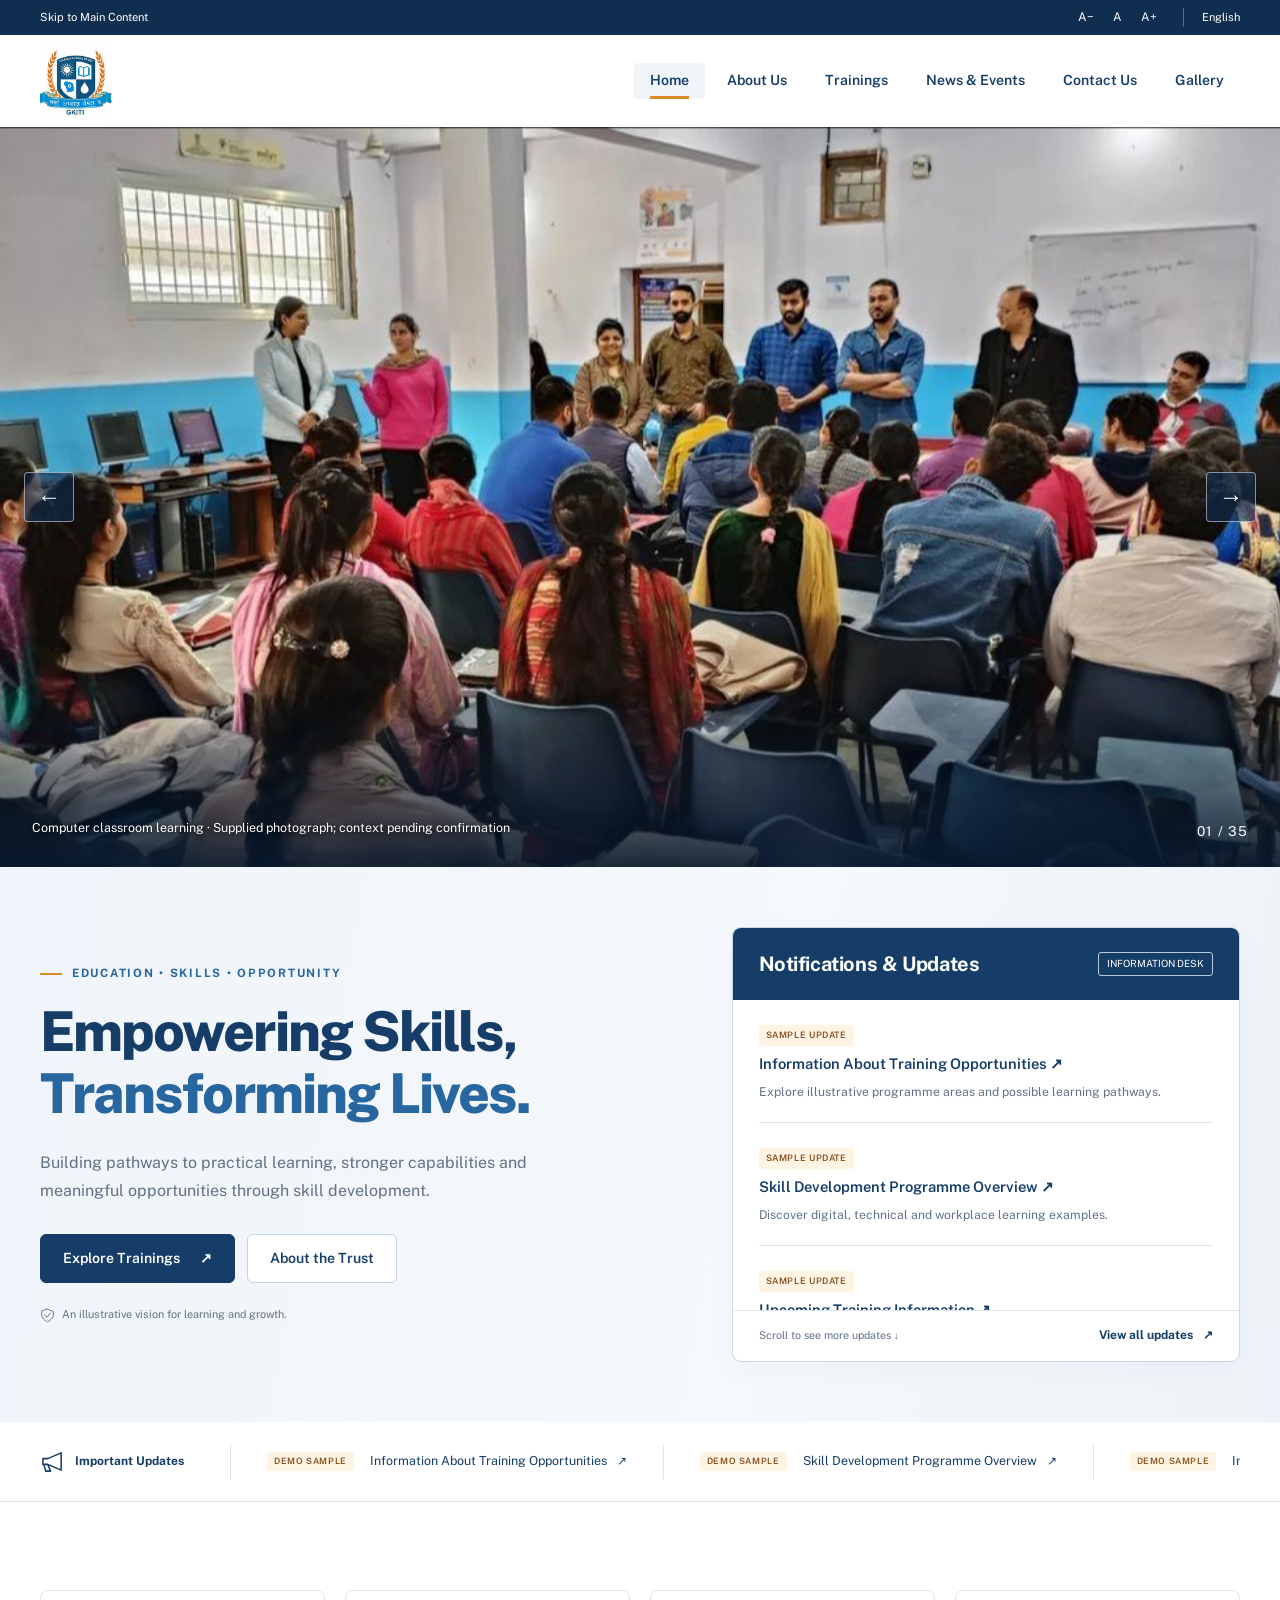
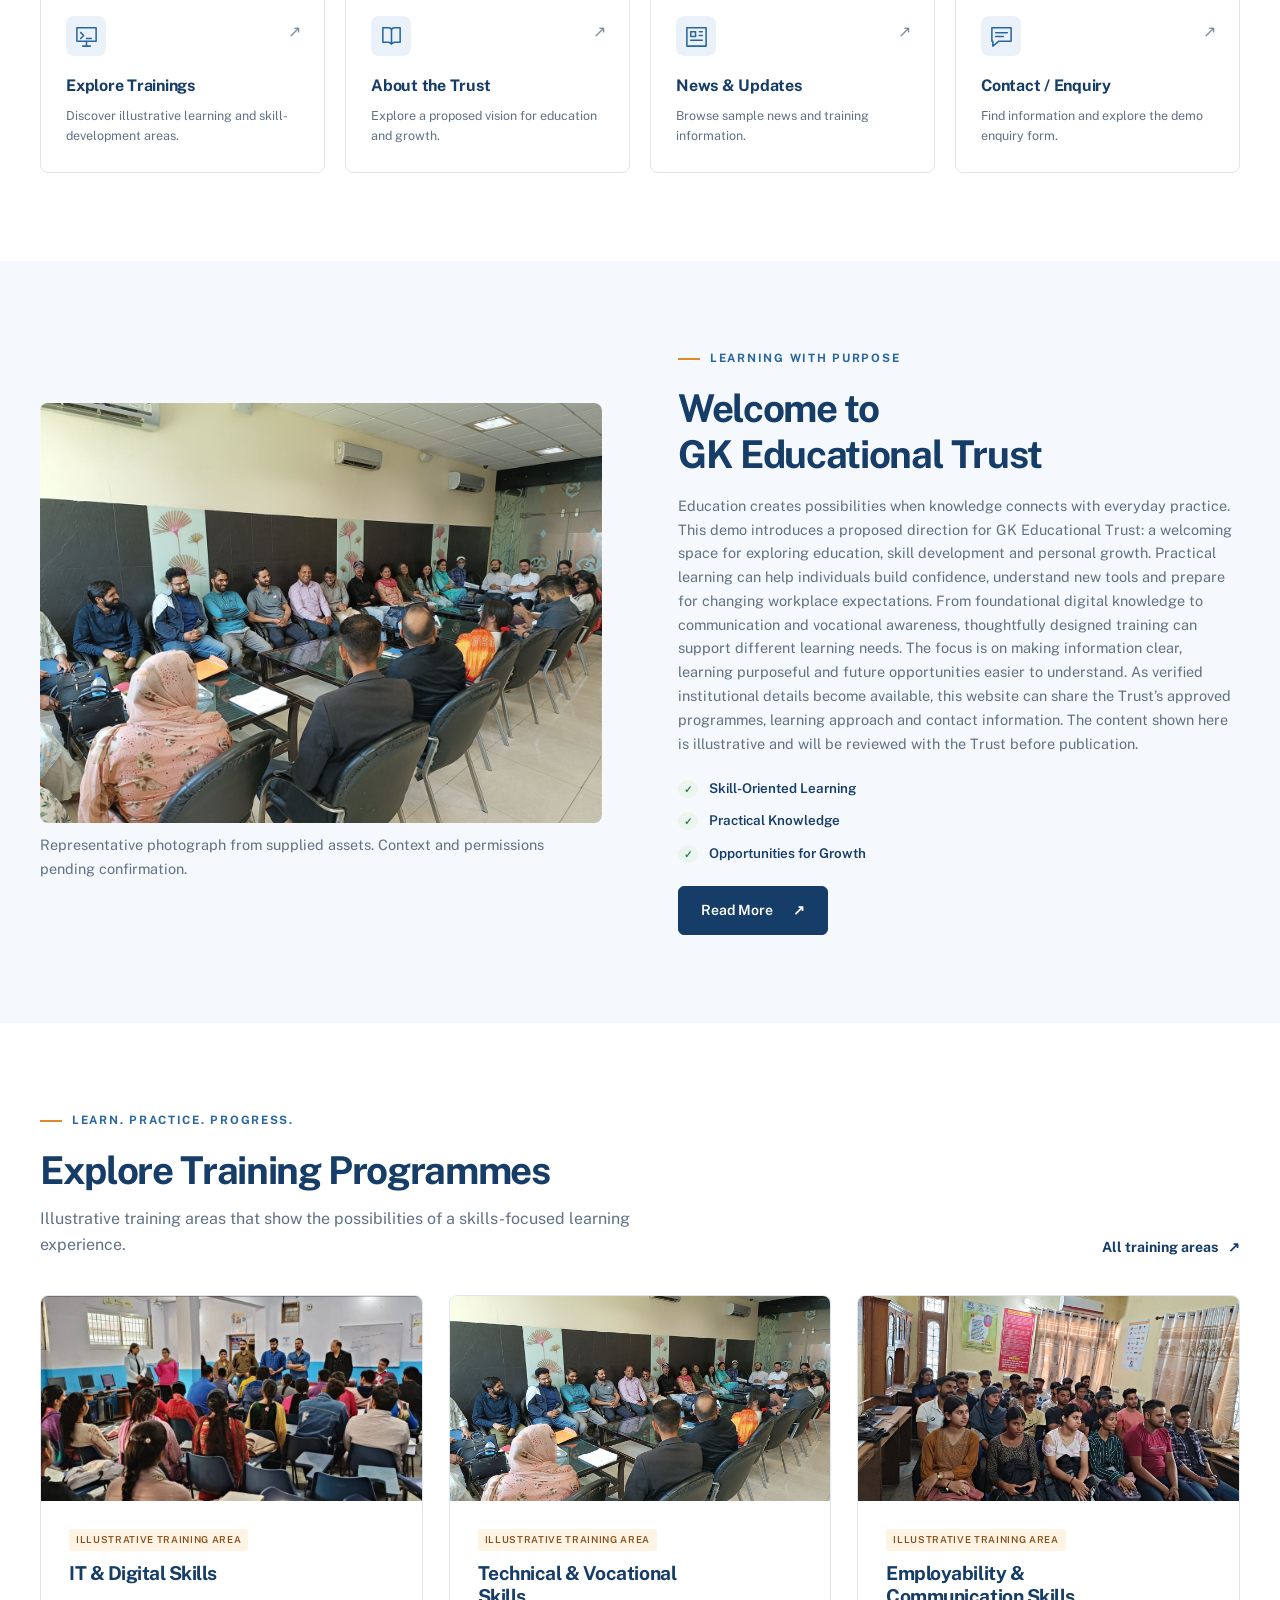
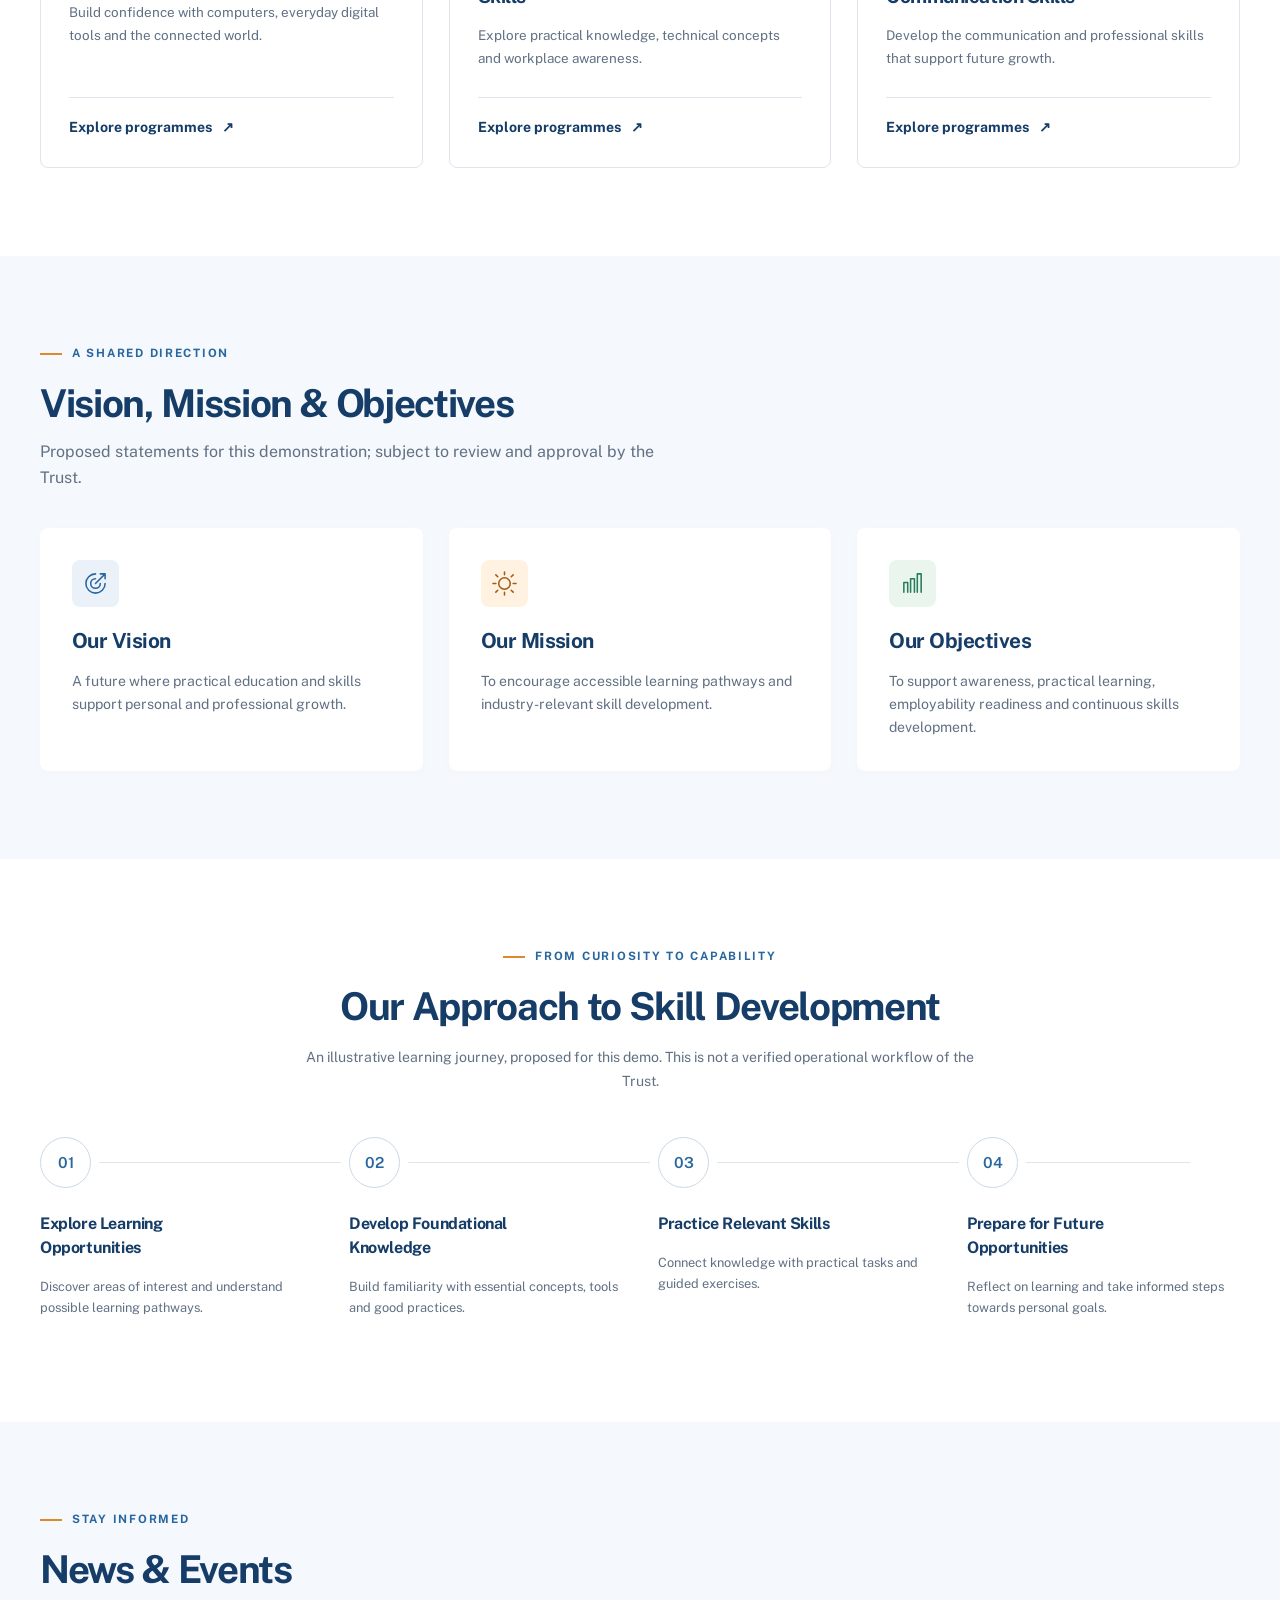
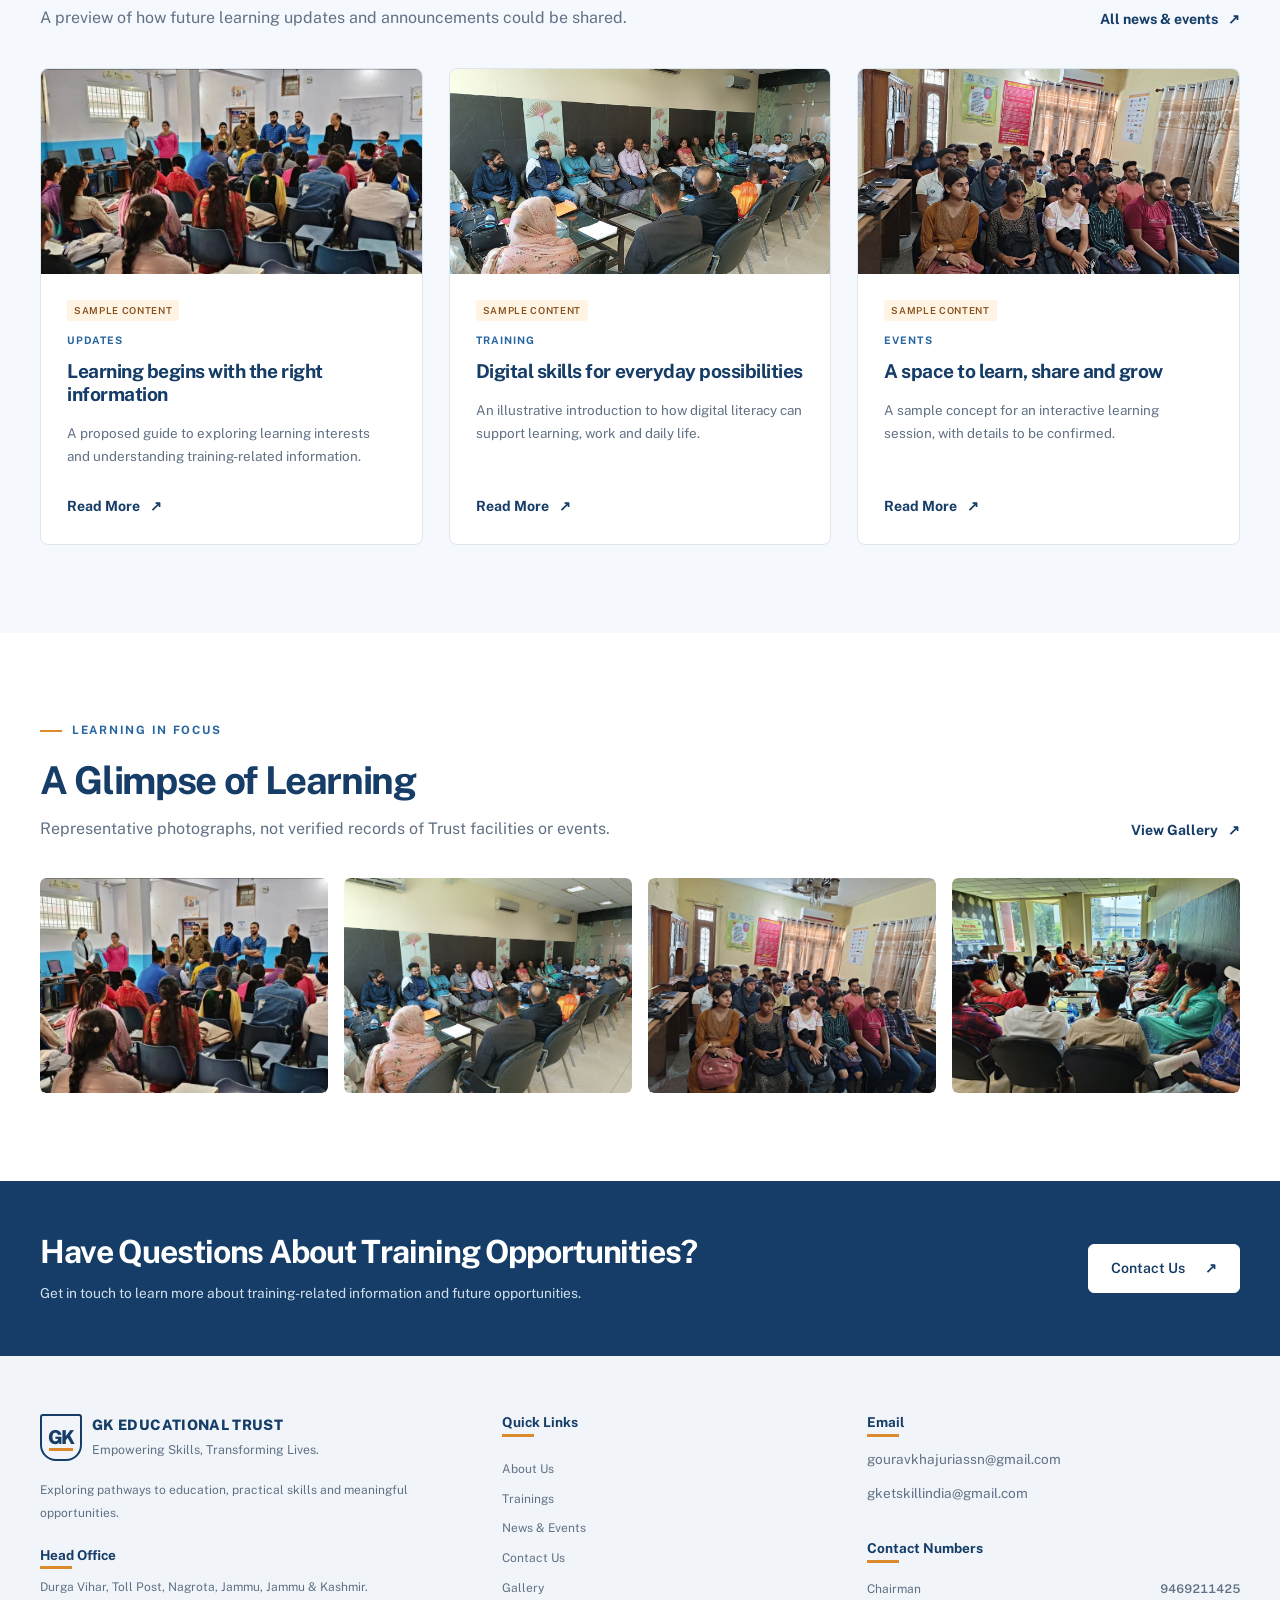
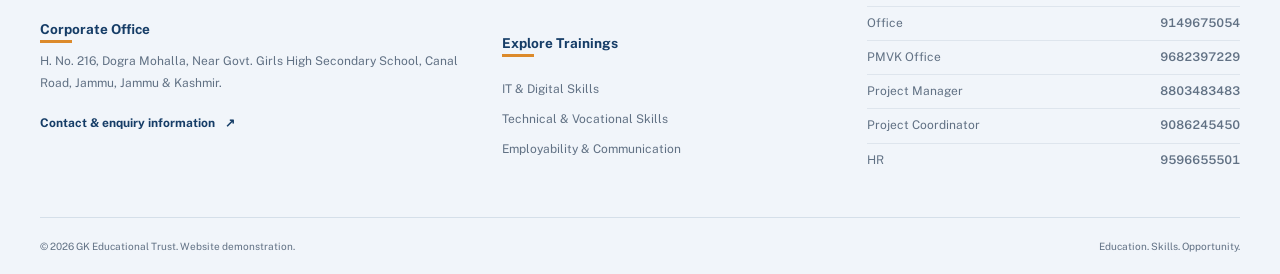
==== commit f2a8f371: "Add accessible motion and refine training and contact details" ====
--- a/index.html
+++ b/index.html
@@ -13,6 +13,8 @@
     <link rel="stylesheet" href="css/responsive.css"><link rel="stylesheet" href="css/header-home.css"><link rel="stylesheet" href="css/contact-details.css">
     <script src="js/main.js" defer></script>
 <script src="js/home.js" defer></script>
+    <link rel="stylesheet" href="css/motion.css">
+    <script src="js/motion.js" defer></script>
 </head>
 
 <body>
--- a/css/style.css
+++ b/css/style.css
@@ -1152,6 +1152,10 @@
     padding: 0 24px
 }
 
+.details-list .programme-detail {
+    padding-bottom: 24px;
+}
+
 .details-list summary {
     padding: 20px 0;
     cursor: pointer;
@@ -1524,4 +1528,4 @@
         transition: none !important;
         animation: none !important
     }
-}+}
--- a/css/header-home.css
+++ b/css/header-home.css
@@ -95,7 +95,7 @@
 .identity {
     max-width: 1240px;
     gap: 32px;
-    padding: 0;
+    padding: 10px 0;
     min-height: 0;
     flex-wrap: nowrap;
     align-items: center;
@@ -110,9 +110,8 @@
 }
 
 .brand-logo {
-    width: 76px;
-    height: 76px;
-    object-fit: contain;
+    width: 72px;
+    height: 72px;
     flex-shrink: 0
 }
 
--- a/css/motion.css
+++ b/css/motion.css
@@ -0,0 +1,107 @@
+/* Motion is enhancement only. There are no pre-hidden or offscreen states. */
+:root{--ease-out:cubic-bezier(.22,1,.36,1);--motion-fast:220ms;--motion-medium:580ms}
+
+/* Small editorial accents give headings a sense of arrival, without new text. */
+.hero-copy h1{line-height:1.12}
+.page-banner{position:relative;isolation:isolate}
+.page-banner::after{content:'';position:absolute;bottom:0;left:0;width:88px;height:3px;background:var(--color-saffron)}
+.hero .eyebrow::before,.section-head .eyebrow::before{transform-origin:left center}
+.identity .nav-links a{transition:background-color var(--motion-fast),color var(--motion-fast)}
+.identity .nav-links a::after{content:'';position:absolute;bottom:0;left:16px;right:16px;height:3px;background:var(--color-saffron);transform:scaleX(0);transform-origin:left;transition:transform var(--motion-fast) var(--ease-out)}
+.identity .nav-links a[aria-current=page]::after,.identity .nav-links a:focus-visible::after{transform:scaleX(1)}
+.button,.filter-button,.menu-toggle,.back-top,.close-dialog{transition:transform var(--motion-fast) var(--ease-out),background-color var(--motion-fast),border-color var(--motion-fast),box-shadow var(--motion-fast)}
+.button>span[aria-hidden],.quick-card .arrow,.text-link::after{display:inline-block;transition:transform var(--motion-fast) var(--ease-out)}
+.button:active,.filter-button:active{transform:translateY(1px)}
+.filter-button[aria-pressed=true]{box-shadow:inset 0 -2px 0 #dc8a2b}
+.quick-card,.card,.objective,.office-card{transition:transform 260ms var(--ease-out),border-color 260ms,box-shadow 260ms}
+.quick-card .icon-box,.training-card .icon-box,.objective .icon-box{transition:background-color 240ms,color 240ms}
+.card>img,.gallery-preview img,.gallery-item img{transition:transform 650ms var(--ease-out),filter 300ms}
+.gallery-preview a{display:block;overflow:hidden;border-radius:6px}
+.gallery-item .expand{transition:transform 240ms var(--ease-out),background-color 240ms,color 240ms}
+.gallery-item a:focus-visible .expand{background:var(--color-primary);color:white}
+.notification-list li{transition:background-color 220ms}
+.notification-list a{transition:color 220ms}
+.field input,.field select,.field textarea,.search-wrap input,#training-category{transition:border-color 200ms,box-shadow 200ms,background-color 200ms}
+.field:focus-within label{color:var(--color-secondary)}
+.field input:focus,.field select:focus,.field textarea:focus,.search-wrap input:focus,#training-category:focus{border-color:var(--color-secondary);box-shadow:0 0 0 3px #2866a010;background:#fcfdff}
+.field input:user-invalid,.field select:user-invalid,.field textarea:user-invalid{border-color:#a23b32}
+.details-list details{transition:border-color 220ms,background-color 220ms}
+.details-list details[open]{border-color:#a5bcd4}
+.details-list summary{transition:color 200ms}
+.details-list summary::marker{color:var(--color-secondary)}
+.footer li a{transition:color 200ms;text-decoration-color:var(--color-saffron);text-underline-offset:4px}
+.footer h3::after{transform-origin:left;transition:transform 300ms var(--ease-out)}
+.footer .phone-directory a,.contact-directory .phone-directory a{font-variant-numeric:tabular-nums}
+.back-top{width:44px;height:44px}
+
+@media(hover:hover) and (pointer:fine){
+  .identity .nav-links a:hover::after{transform:scaleX(1)}
+  .button:hover{box-shadow:0 5px 14px #163d6714;transform:translateY(-2px)}
+  .button:hover>span[aria-hidden]{transform:translate(3px,-2px)}
+  .text-link:hover::after{transform:translate(3px,-2px)}
+  .quick-card:hover,.card:hover,.objective:hover,.office-card:hover{transform:translateY(-5px);border-color:#afc4d9;box-shadow:0 12px 26px #163d670d}
+  .quick-card:hover .arrow{transform:translate(3px,-3px)}
+  .quick-card:hover .icon-box,.training-card:hover .icon-box{background:#dfeaf6;color:var(--color-primary)}
+  .card:hover>img{transform:scale(1.035)}
+  .gallery-preview a:hover img,.gallery-item a:hover img{transform:scale(1.045);filter:brightness(.94)}
+  .gallery-item a:hover .expand{transform:translateY(-3px);background:var(--color-primary);color:white}
+  .notification-list li:hover{background:#f7fafd}
+  .footer li a:hover{color:var(--color-secondary)}
+  .footer-navigation>div:hover h3::after{transform:scaleX(1.5)}
+  .back-top:hover{transform:translateY(-3px);border-color:var(--color-saffron)}
+}
+
+@keyframes gk-panel-in{from{opacity:0;transform:translateY(-8px)}to{opacity:1;transform:none}}
+@keyframes gk-dialog-in{from{opacity:.3;transform:translateY(12px) scale(.985)}to{opacity:1;transform:none}}
+@keyframes gk-backdrop-in{from{opacity:0}to{opacity:1}}
+@keyframes gk-message-in{from{opacity:.3;transform:translateY(5px)}to{opacity:1;transform:none}}
+@media(prefers-reduced-motion:no-preference){
+  dialog[open]{animation:gk-dialog-in 320ms var(--ease-out)}
+  dialog[open]::backdrop{animation:gk-backdrop-in 220ms ease-out}
+  .details-list details[open]>.programme-detail{animation:gk-message-in 300ms var(--ease-out)}
+  .form-status:not([hidden]),.no-results:not([hidden]){animation:gk-message-in 260ms var(--ease-out)}
+  .back-top:not([hidden]){animation:gk-message-in 220ms var(--ease-out)}
+}
+
+/* Layout fixes discovered during source review; keep existing content and order. */
+.section-head>*,.featured-news>*,.footer-grid>*,.objectives>*,.gallery-grid>*,.cards>*,.quick-grid>*{min-width:0}
+.section-head .text-link,.notification-footer .text-link{white-space:normal}
+.gallery-item figcaption{overflow-wrap:anywhere}
+.notification-heading{flex-wrap:wrap}
+.phone-directory li{flex-wrap:wrap}
+.footer .brand>span:last-child{min-width:0}
+.filter-bar{scroll-margin-top:24px}
+.details-list details{scroll-margin-top:24px}
+@media(max-width:1024px){
+  /* More room for tablet navigation and enlarged text; retain the same menu. */
+  .js .identity .menu-toggle{display:flex;align-items:center;gap:10px}
+  .js .identity .nav-links{display:none}
+  .js .identity .nav-links.open{display:flex;position:absolute;top:100%;left:0;right:0;flex-direction:column;align-items:stretch;gap:3px;padding:10px;margin:0;border:1px solid var(--color-border);border-radius:0 0 8px 8px;background:white;box-shadow:0 12px 20px #163d671a;z-index:20;max-height:calc(100svh - 125px);overflow-y:auto;overscroll-behavior:contain}
+  .identity .nav-links a{padding:12px 16px}
+  .identity .nav-inner{flex:0 1 auto}
+}
+@media(max-width:760px){
+  .hero-copy h1{line-height:1.15}
+  .quick-card,.card,.objective,.office-card{transition-duration:180ms}
+  .text-link{white-space:normal}
+  .photo-slide figcaption{line-height:1.5}
+  .hero .buttons .button{white-space:normal;min-width:0}
+  .filter-bar button{min-height:44px}
+}
+@media(max-width:480px){
+  .utility .container{flex-wrap:wrap;padding-top:3px;padding-bottom:3px}
+  .hero .buttons{gap:10px}
+  .hero .buttons .button{flex:1 1 135px}
+  .notification-heading>span{white-space:normal}
+  .lightbox-footer{flex-wrap:wrap;justify-content:center}
+  .lightbox-footer p{order:3;flex-basis:100%}
+  .lightbox-footer button{min-height:44px;flex:1}
+}
+@media(max-width:1024px) and (prefers-reduced-motion:no-preference){.js .identity .nav-links.open{animation:gk-panel-in 230ms var(--ease-out)}}
+@media(prefers-reduced-motion:reduce){
+  html{scroll-behavior:auto}
+  *,*::before,*::after{animation:none!important;transition:none!important}
+  .quick-card:hover,.card:hover,.objective:hover,.office-card:hover,.button:hover,.button:active,.filter-button:active,.back-top:hover{transform:none}
+  .card:hover>img,.gallery-preview a:hover img,.gallery-item a:hover img,.gallery-item a:hover .expand,.quick-card:hover .arrow,.button:hover>span[aria-hidden],.text-link:hover::after{transform:none}
+}
+@media print{[data-motion]{opacity:1!important;transform:none!important}.back-top{display:none!important}}
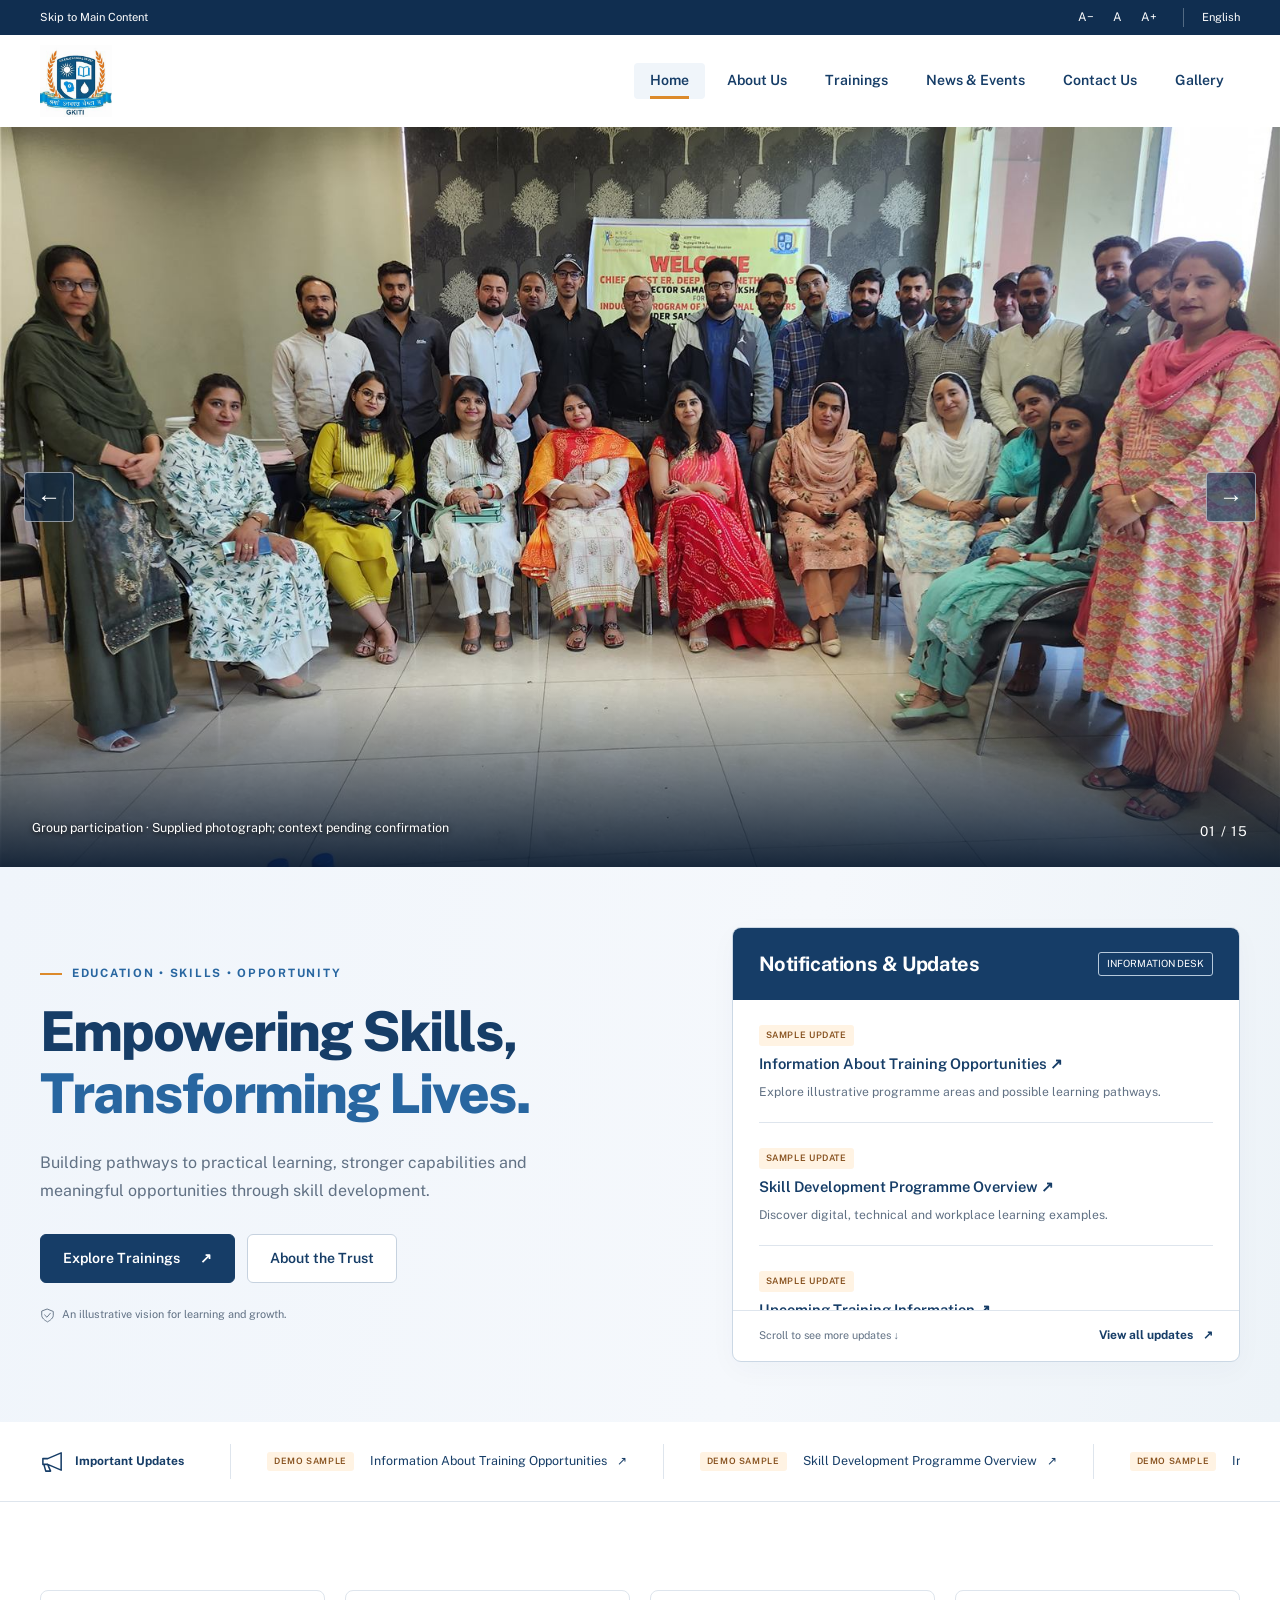
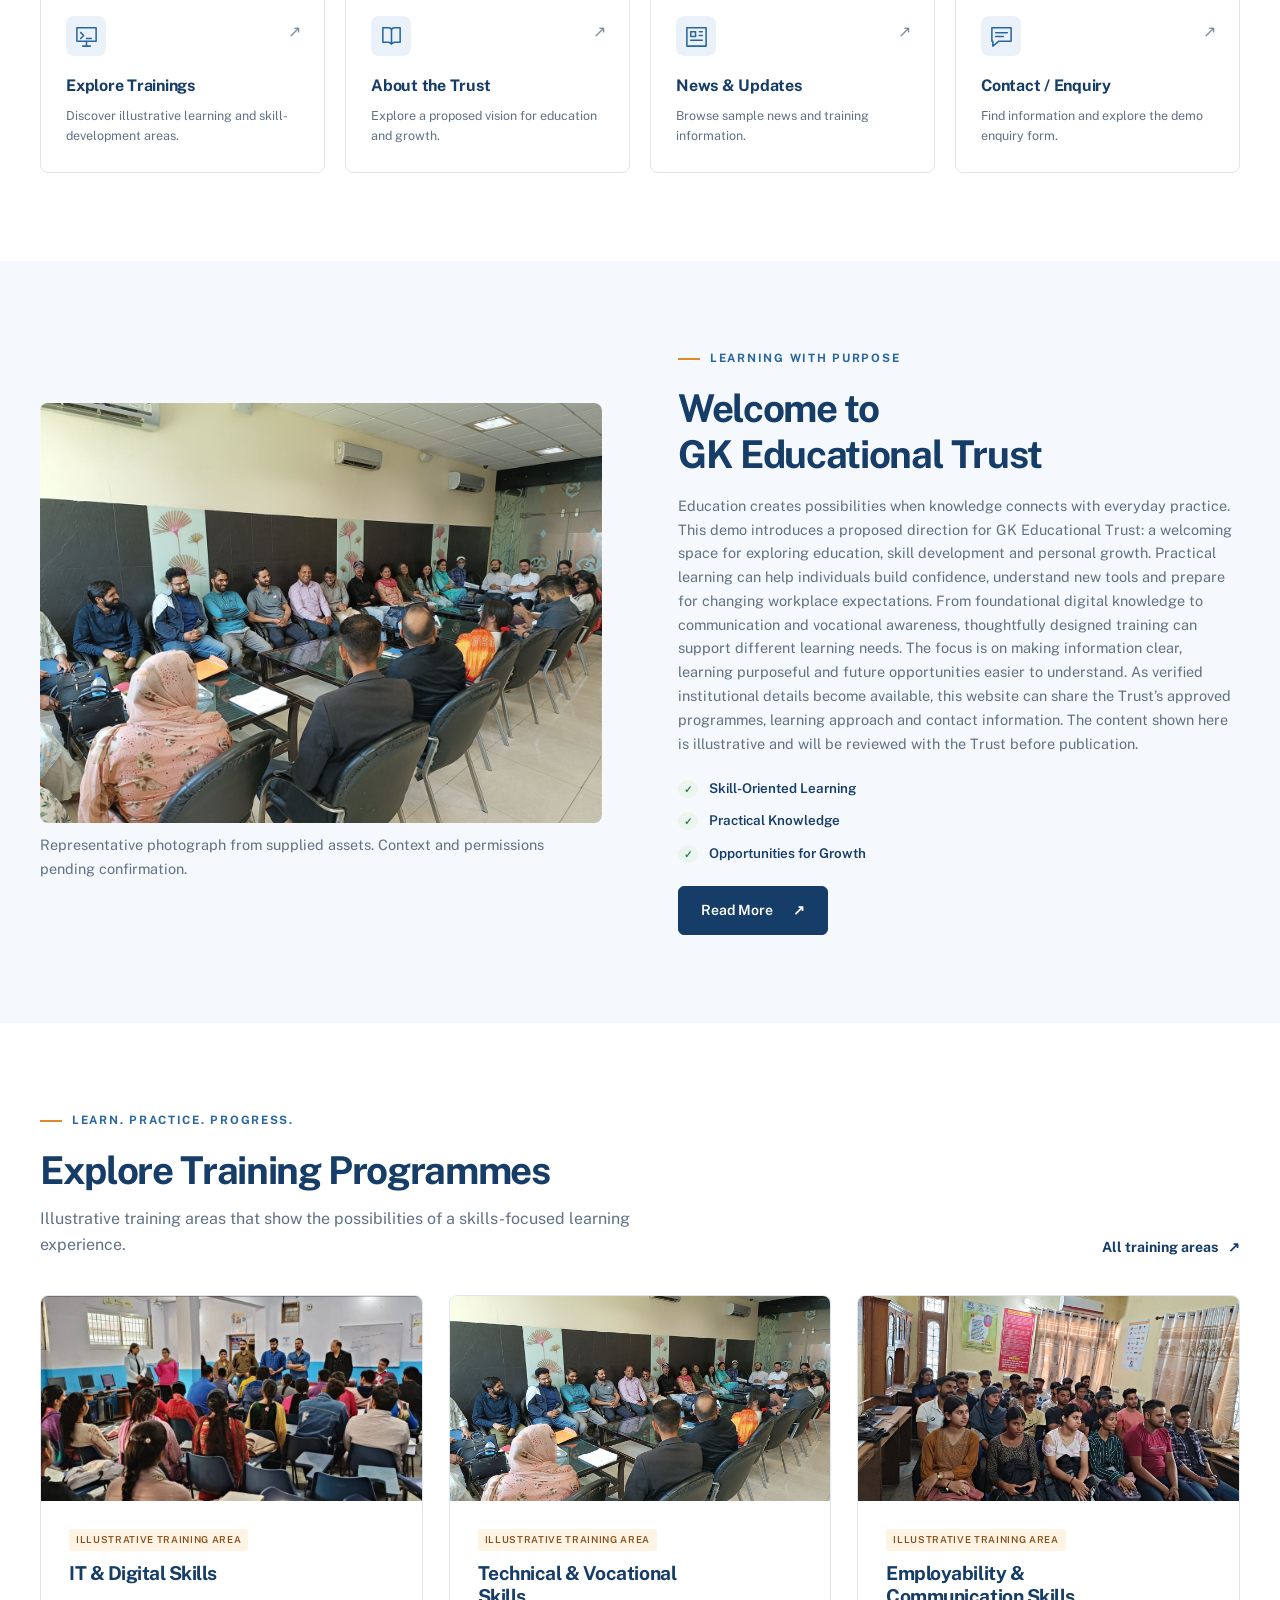
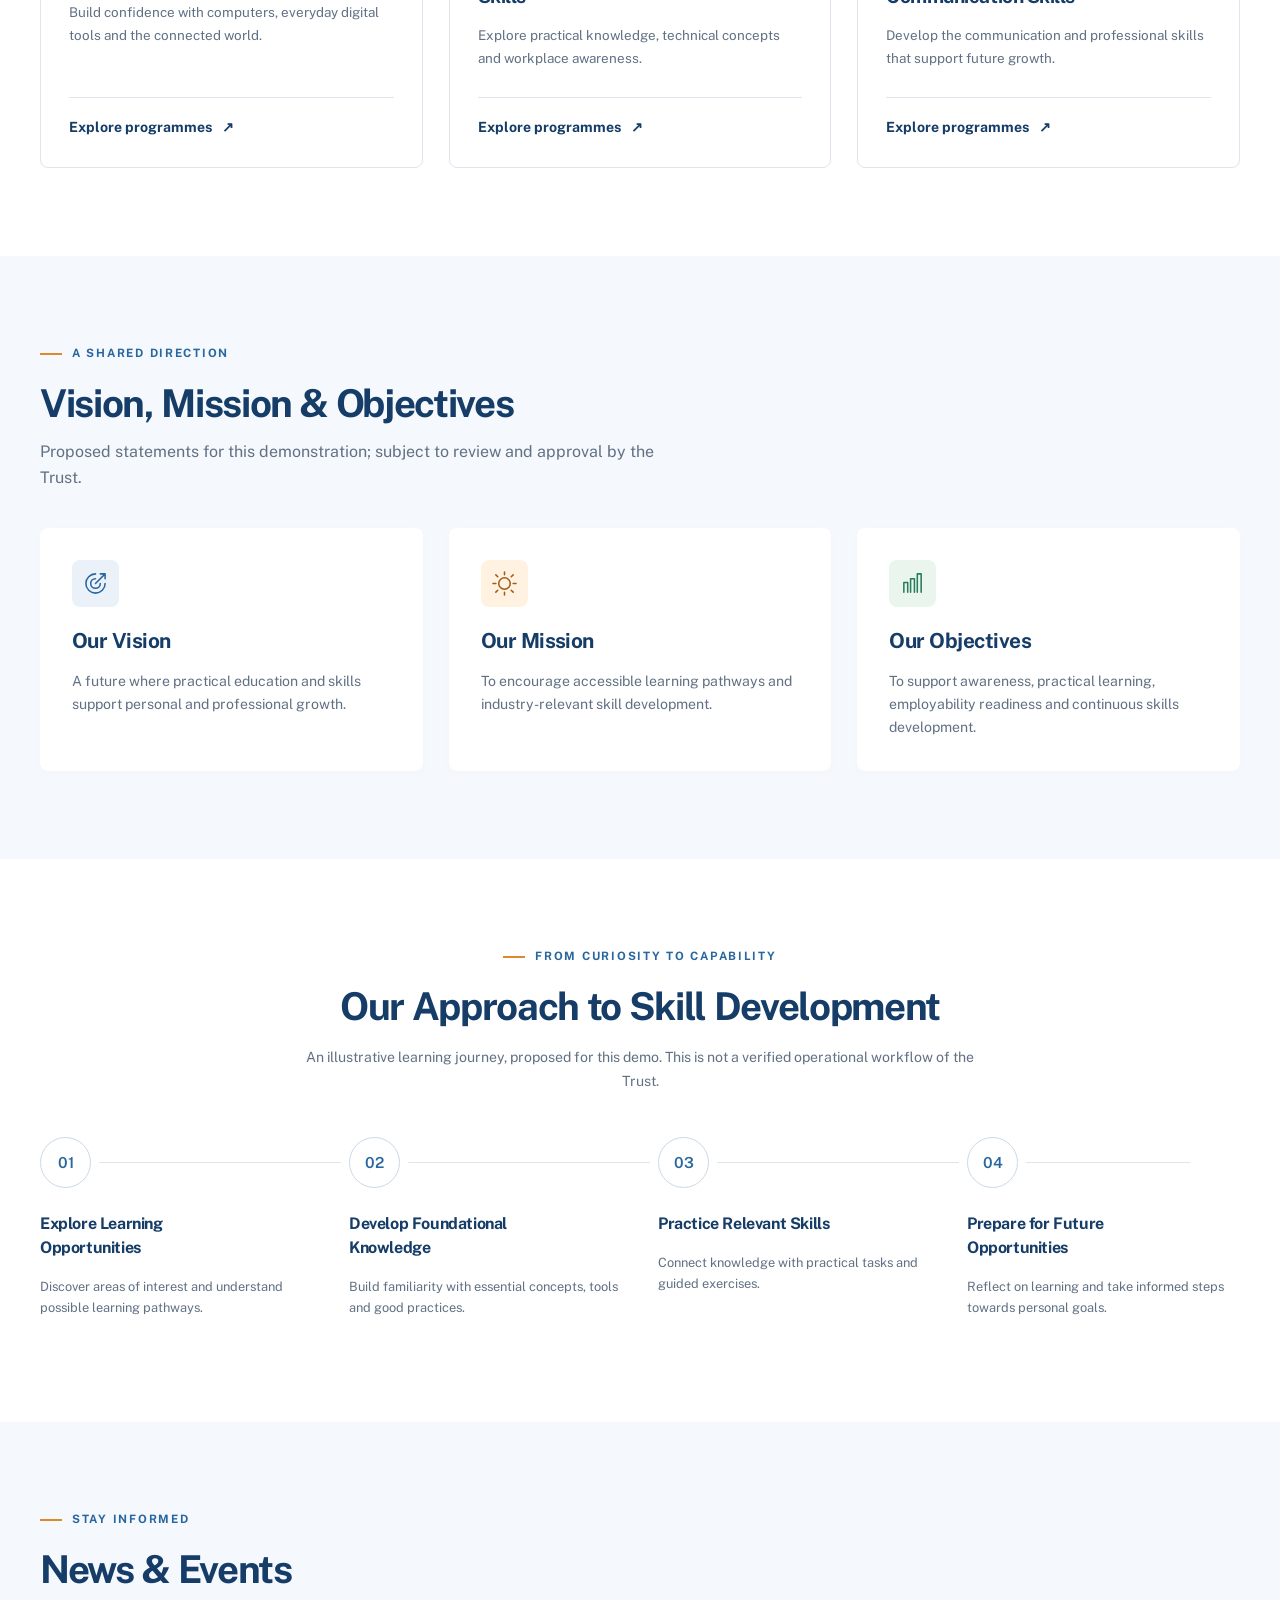
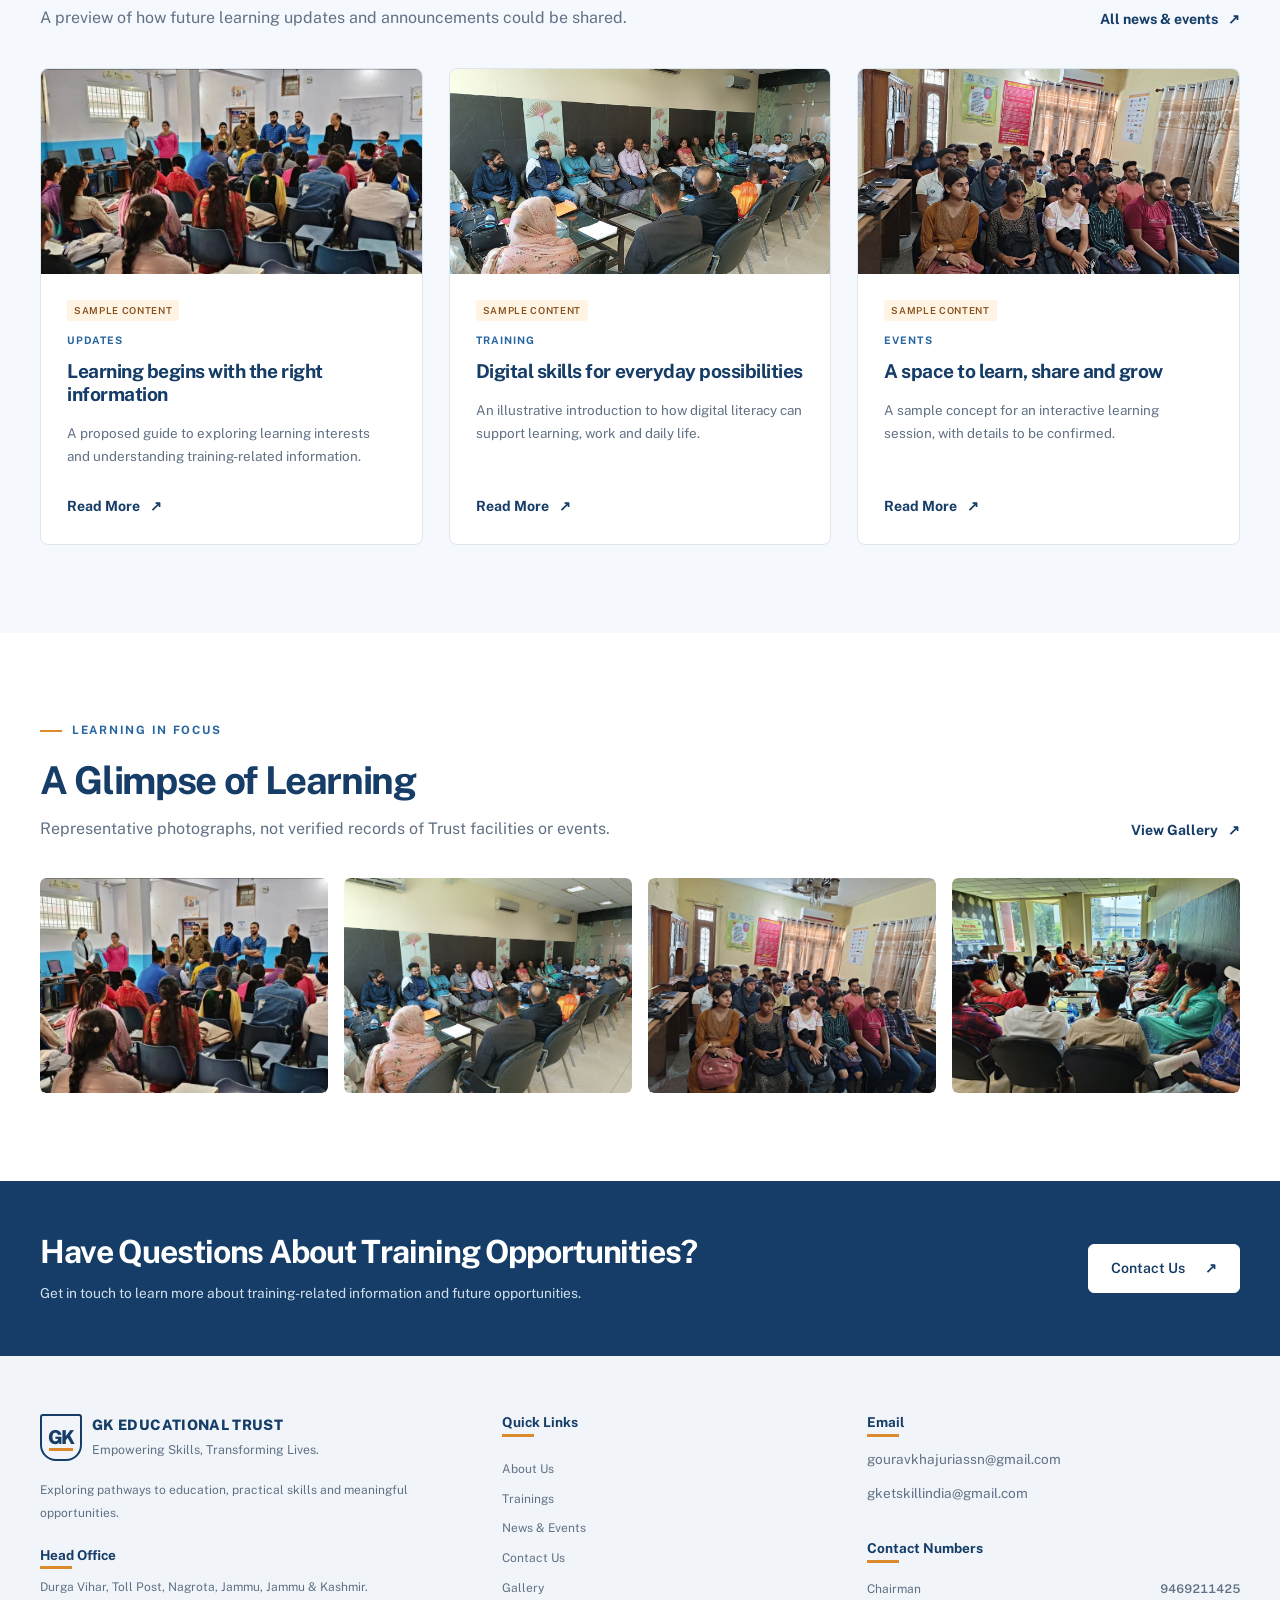
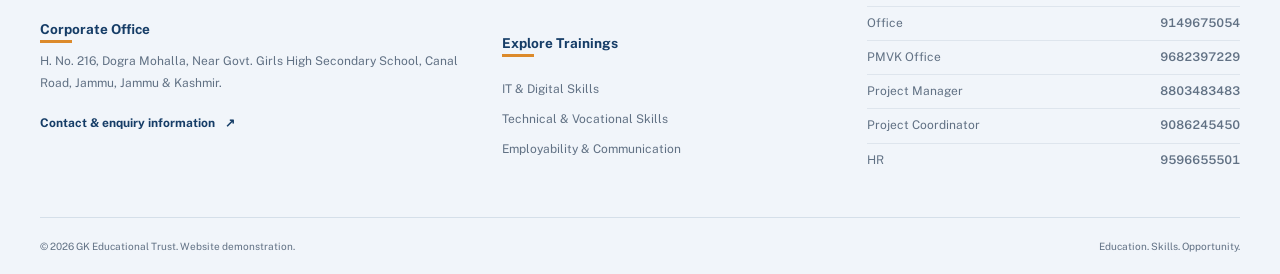
==== commit 0c411c12: "Fix selected slideshow initialization and center dialog close icons" ====
--- a/index.html
+++ b/index.html
@@ -10,9 +10,13 @@
     <title>Home | GK Educational Trust</title>
     <link rel="icon" href="assets/icons/favicon.svg" type="image/svg+xml">
     <link rel="stylesheet" href="css/style.css">
-    <link rel="stylesheet" href="css/responsive.css"><link rel="stylesheet" href="css/header-home.css"><link rel="stylesheet" href="css/contact-details.css">
+    <link rel="stylesheet" href="css/responsive.css">
+    <link rel="stylesheet" href="css/header-home.css">
+    <link rel="stylesheet" href="css/contact-details.css">
+    <link rel="stylesheet" href="css/page-loader.css">
+    <script src="js/page-loader.js" defer></script>
     <script src="js/main.js" defer></script>
-<script src="js/home.js" defer></script>
+    <script src="js/home.js" defer></script>
     <link rel="stylesheet" href="css/motion.css">
     <script src="js/motion.js" defer></script>
 </head>
@@ -29,7 +33,10 @@
                 </div>
             </div>
         </div>
-        <div class="container identity"><a href="index.html" class="brand" aria-label="GK Educational Trust home"><img class="brand-logo" src="assets/images/trust-logo-gkiti.png" alt="GK Educational Trust supplied logo" width="70" height="76"></a><nav class="container nav-inner" aria-label="Main navigation"><button class="menu-toggle" type="button"
+        <div class="container identity"><a href="index.html" class="brand" aria-label="GK Educational Trust home"><img
+                    class="brand-logo" src="assets/images/trust-logo-gkiti.png" alt="GK Educational Trust supplied logo"
+                    width="70" height="76"></a>
+            <nav class="container nav-inner" aria-label="Main navigation"><button class="menu-toggle" type="button"
                     aria-expanded="false" aria-controls="main-navigation"><span aria-hidden="true">☰</span>
                     Menu</button>
                 <ul class="nav-links" id="main-navigation">
@@ -40,8 +47,99 @@
                     <li><a href="contact.html">Contact Us</a></li>
                     <li><a href="gallery.html">Gallery</a></li>
                 </ul>
-            </nav></div></header>
-    <main id="main" tabindex="-1"><section class="photo-slider" aria-label="Supplied photo collection" aria-roledescription="carousel" tabindex="0"><figure class="photo-slide" role="group" aria-roledescription="slide" aria-label="1 of 35"><img src="assets/images/supplied-01.jpg" alt="Learners and an instructor in a computer classroom" width="1080" height="564" fetchpriority="high"><figcaption>Computer classroom learning · Supplied photograph; context pending confirmation</figcaption></figure><figure class="photo-slide" role="group" aria-roledescription="slide" aria-label="2 of 35" hidden><img data-src="assets/images/supplied-02.jpg" alt="Participants gathered together in a classroom" width="1600" height="1200" decoding="async"><figcaption>Group participation · Supplied photograph; context pending confirmation</figcaption></figure><figure class="photo-slide" role="group" aria-roledescription="slide" aria-label="3 of 35" hidden><img data-src="assets/images/supplied-03.jpg" alt="Participants displaying documents together in an institutional room" width="1600" height="1200" decoding="async"><figcaption>A shared moment · Supplied photograph; context pending confirmation</figcaption></figure><figure class="photo-slide" role="group" aria-roledescription="slide" aria-label="4 of 35" hidden><img data-src="assets/images/supplied-04.jpg" alt="A group gathered around a desk holding documents" width="1600" height="1200" decoding="async"><figcaption>Conversation and recognition · Supplied photograph; context pending confirmation</figcaption></figure><figure class="photo-slide" role="group" aria-roledescription="slide" aria-label="5 of 35" hidden><img data-src="assets/images/supplied-05.jpg" alt="A group posing outdoors with a banner" width="1080" height="607" decoding="async"><figcaption>Learning beyond the classroom · Supplied photograph; context pending confirmation</figcaption></figure><figure class="photo-slide" role="group" aria-roledescription="slide" aria-label="6 of 35" hidden><img data-src="assets/images/supplied-06.jpg" alt="A group gathered outdoors among tall trees" width="1080" height="887" decoding="async"><figcaption>Exploring new environments · Supplied photograph; context pending confirmation</figcaption></figure><figure class="photo-slide" role="group" aria-roledescription="slide" aria-label="7 of 35" hidden><img data-src="assets/images/supplied-07.jpg" alt="The Indian flag against a blue sky" width="798" height="953" decoding="async"><figcaption>A shared sense of belonging · Supplied photograph; context pending confirmation</figcaption></figure><figure class="photo-slide" role="group" aria-roledescription="slide" aria-label="8 of 35" hidden><img data-src="assets/images/supplied-08.jpg" alt="Participants gathered outdoors with Indian flags" width="941" height="1085" decoding="async"><figcaption>Outdoor participation · Supplied photograph; context pending confirmation</figcaption></figure><figure class="photo-slide" role="group" aria-roledescription="slide" aria-label="9 of 35" hidden><img data-src="assets/images/supplied-09.jpg" alt="Participants gathered with a banner outside a building" width="1600" height="1200" decoding="async"><figcaption>Community participation · Supplied photograph; context pending confirmation</figcaption></figure><figure class="photo-slide" role="group" aria-roledescription="slide" aria-label="10 of 35" hidden><img data-src="assets/images/supplied-10.jpg" alt="Participants holding documents beside a desk" width="1600" height="1200" decoding="async"><figcaption>Participant presentation · Supplied photograph; context pending confirmation</figcaption></figure><figure class="photo-slide" role="group" aria-roledescription="slide" aria-label="11 of 35" hidden><img data-src="assets/images/supplied-11.jpg" alt="A large group gathered outside a brick building" width="1600" height="1200" decoding="async"><figcaption>Learning community · Supplied photograph; context pending confirmation</figcaption></figure><figure class="photo-slide" role="group" aria-roledescription="slide" aria-label="12 of 35" hidden><img data-src="assets/images/supplied-12.jpg" alt="Participants displaying documents at a group gathering" width="1280" height="960" decoding="async"><figcaption>Shared achievements · Supplied photograph; context pending confirmation</figcaption></figure><figure class="photo-slide" role="group" aria-roledescription="slide" aria-label="13 of 35" hidden><img data-src="assets/images/supplied-13.jpg" alt="A group gathered outdoors holding Indian flags" width="1280" height="960" decoding="async"><figcaption>Community gathering · Supplied photograph; context pending confirmation</figcaption></figure><figure class="photo-slide" role="group" aria-roledescription="slide" aria-label="14 of 35" hidden><img data-src="assets/images/supplied-14.jpg" alt="Participants standing together with documents" width="1600" height="1200" decoding="async"><figcaption>A moment together · Supplied photograph; context pending confirmation</figcaption></figure><figure class="photo-slide" role="group" aria-roledescription="slide" aria-label="15 of 35" hidden><img data-src="assets/images/supplied-15.jpg" alt="Participants attending an indoor presentation" width="1024" height="768" decoding="async"><figcaption>Learning together · Supplied photograph; context pending confirmation</figcaption></figure><figure class="photo-slide" role="group" aria-roledescription="slide" aria-label="16 of 35" hidden><img data-src="assets/images/supplied-16.jpg" alt="Participants gathered for a document presentation" width="1600" height="1200" decoding="async"><figcaption>Participant recognition · Supplied photograph; context pending confirmation</figcaption></figure><figure class="photo-slide" role="group" aria-roledescription="slide" aria-label="17 of 35" hidden><img data-src="assets/images/supplied-17.jpg" alt="A group gathered outside a building" width="1600" height="1200" decoding="async"><figcaption>Shared experiences · Supplied photograph; context pending confirmation</figcaption></figure><figure class="photo-slide" role="group" aria-roledescription="slide" aria-label="18 of 35" hidden><img data-src="assets/images/supplied-18.jpg" alt="Participants taking part in a guided outdoor exercise" width="1200" height="1600" decoding="async"><figcaption>Outdoor practice · Supplied photograph; context pending confirmation</figcaption></figure><figure class="photo-slide" role="group" aria-roledescription="slide" aria-label="19 of 35" hidden><img data-src="assets/images/supplied-19.jpg" alt="Participants practising a group activity outdoors" width="1600" height="1200" decoding="async"><figcaption>Active participation · Supplied photograph; context pending confirmation</figcaption></figure><figure class="photo-slide" role="group" aria-roledescription="slide" aria-label="20 of 35" hidden><img data-src="assets/images/supplied-20.jpg" alt="Participants seated around tables during a discussion" width="1600" height="1200" decoding="async"><figcaption>Ideas around the table · Supplied photograph; context pending confirmation</figcaption></figure><figure class="photo-slide" role="group" aria-roledescription="slide" aria-label="21 of 35" hidden><img data-src="assets/images/supplied-21.jpg" alt="Adult learners listening during a classroom session" width="1600" height="1200" decoding="async"><figcaption>Classroom discussion · Supplied photograph; context pending confirmation</figcaption></figure><figure class="photo-slide" role="group" aria-roledescription="slide" aria-label="22 of 35" hidden><img data-src="assets/images/supplied-22.jpg" alt="Participants attending a presentation in an auditorium" width="1600" height="1200" decoding="async"><figcaption>A shared learning space · Supplied photograph; context pending confirmation</figcaption></figure><figure class="photo-slide" role="group" aria-roledescription="slide" aria-label="23 of 35" hidden><img data-src="assets/images/supplied-23.jpg" alt="Participants beside a decorated display on stage" width="1200" height="1600" decoding="async"><figcaption>Gathering on stage · Supplied photograph; context pending confirmation</figcaption></figure><figure class="photo-slide" role="group" aria-roledescription="slide" aria-label="24 of 35" hidden><img data-src="assets/images/supplied-24.jpg" alt="Participants speaking together in a hall" width="1600" height="1200" decoding="async"><figcaption>Conversation and exchange · Supplied photograph; context pending confirmation</figcaption></figure><figure class="photo-slide" role="group" aria-roledescription="slide" aria-label="25 of 35" hidden><img data-src="assets/images/supplied-25.jpg" alt="Young adults attending an indoor learning session" width="1600" height="1200" decoding="async"><figcaption>Group learning · Supplied photograph; context pending confirmation</figcaption></figure><figure class="photo-slide" role="group" aria-roledescription="slide" aria-label="26 of 35" hidden><img data-src="assets/images/supplied-26.jpg" alt="Participants gathered outside an educational building" width="1600" height="1200" decoding="async"><figcaption>Coming together · Supplied photograph; context pending confirmation</figcaption></figure><figure class="photo-slide" role="group" aria-roledescription="slide" aria-label="27 of 35" hidden><img data-src="assets/images/supplied-28.jpg" alt="A group gathered outdoors with a banner" width="1600" height="1200" decoding="async"><figcaption>Shared experiences outdoors · Supplied photograph; context pending confirmation</figcaption></figure><figure class="photo-slide" role="group" aria-roledescription="slide" aria-label="28 of 35" hidden><img data-src="assets/images/supplied-29.jpg" alt="Participants standing together indoors in matching shirts" width="1280" height="960" decoding="async"><figcaption>Group participation · Supplied photograph; context pending confirmation</figcaption></figure><figure class="photo-slide" role="group" aria-roledescription="slide" aria-label="29 of 35" hidden><img data-src="assets/images/supplied-30.jpg" alt="A sports group posing together on an outdoor field" width="1600" height="1200" decoding="async"><figcaption>Team participation · Supplied photograph; context pending confirmation</figcaption></figure><figure class="photo-slide" role="group" aria-roledescription="slide" aria-label="30 of 35" hidden><img data-src="assets/images/supplied-31.jpg" alt="Participants presenting a decorative award outdoors" width="1600" height="1200" decoding="async"><figcaption>A shared moment0 · Supplied photograph; context pending confirmation</figcaption></figure><figure class="photo-slide" role="group" aria-roledescription="slide" aria-label="31 of 35" hidden><img data-src="assets/images/supplied-32.jpg" alt="Participants presenting a framed item on a decorated stage" width="1280" height="960" decoding="async"><figcaption>A shared moment1 · Supplied photograph; context pending confirmation</figcaption></figure><figure class="photo-slide" role="group" aria-roledescription="slide" aria-label="32 of 35" hidden><img data-src="assets/images/supplied-33.jpg" alt="Participants gathered around a framed presentation on stage" width="1280" height="960" decoding="async"><figcaption>A shared moment2 · Supplied photograph; context pending confirmation</figcaption></figure><figure class="photo-slide" role="group" aria-roledescription="slide" aria-label="33 of 35" hidden><img data-src="assets/images/supplied-34.jpg" alt="Participants seated at a decorated event table" width="1280" height="960" decoding="async"><figcaption>A shared moment3 · Supplied photograph; context pending confirmation</figcaption></figure><figure class="photo-slide" role="group" aria-roledescription="slide" aria-label="34 of 35" hidden><img data-src="assets/images/supplied-35.jpg" alt="A speaker addressing seated participants on stage" width="1280" height="960" decoding="async"><figcaption>A shared moment4 · Supplied photograph; context pending confirmation</figcaption></figure><figure class="photo-slide" role="group" aria-roledescription="slide" aria-label="35 of 35" hidden><img data-src="assets/images/supplied-36.jpg" alt="Participants seated together at an event table" width="1280" height="960" decoding="async"><figcaption>A shared moment5 · Supplied photograph; context pending confirmation</figcaption></figure><div class="slider-controls js-only"><button type="button" data-slide-prev aria-label="Previous slide">←</button><button type="button" data-slide-next aria-label="Next slide">→</button><span class="slide-counter" aria-live="off">01 / 35</span></div><noscript><a class="slider-noscript" href="gallery.html">View all supplied photographs →</a></noscript></section>
+            </nav>
+        </div>
+    </header>
+    <main id="main" tabindex="-1">
+        <section class="photo-slider" aria-label="Supplied photo collection" aria-roledescription="carousel"
+            tabindex="0">
+            <figure class="photo-slide" role="group" aria-roledescription="slide" aria-label="1 of 15"><img
+                    src="assets/images/supplied-02.jpg" fetchpriority="high" alt="Participants gathered together in a classroom"
+                    width="1600" height="1200" decoding="async">
+                <figcaption>Group participation · Supplied photograph; context pending confirmation</figcaption>
+            </figure>
+            <figure class="photo-slide" role="group" aria-roledescription="slide" aria-label="2 of 15" hidden><img
+                    data-src="assets/images/supplied-03.jpg"
+                    alt="Participants displaying documents together in an institutional room" width="1600" height="1200"
+                    decoding="async">
+                <figcaption>A shared moment · Supplied photograph; context pending confirmation</figcaption>
+            </figure>
+
+
+            <figure class="photo-slide" role="group" aria-roledescription="slide" aria-label="3 of 15" hidden><img
+                    data-src="assets/images/supplied-06.jpg" alt="A group gathered outdoors among tall trees"
+                    width="1080" height="887" decoding="async">
+                <figcaption>Exploring new environments · Supplied photograph; context pending confirmation</figcaption>
+            </figure>
+            <figure class="photo-slide" role="group" aria-roledescription="slide" aria-label="4 of 15" hidden><img
+                    data-src="assets/images/supplied-09.jpg"
+                    alt="Participants gathered with a banner outside a building" width="1600" height="1200"
+                    decoding="async">
+                <figcaption>Community participation · Supplied photograph; context pending confirmation</figcaption>
+            </figure>
+            <figure class="photo-slide" role="group" aria-roledescription="slide" aria-label="5 of 15" hidden><img
+                    data-src="assets/images/supplied-10.jpg" alt="Participants holding documents beside a desk"
+                    width="1600" height="1200" decoding="async">
+                <figcaption>Participant presentation · Supplied photograph; context pending confirmation</figcaption>
+            </figure>
+            <figure class="photo-slide" role="group" aria-roledescription="slide" aria-label="6 of 15" hidden><img
+                    data-src="assets/images/supplied-11.jpg" alt="A large group gathered outside a brick building"
+                    width="1600" height="1200" decoding="async">
+                <figcaption>Learning community · Supplied photograph; context pending confirmation</figcaption>
+            </figure>
+            <figure class="photo-slide" role="group" aria-roledescription="slide" aria-label="7 of 15" hidden><img
+                    data-src="assets/images/supplied-12.jpg"
+                    alt="Participants displaying documents at a group gathering" width="1280" height="960"
+                    decoding="async">
+                <figcaption>Shared achievements · Supplied photograph; context pending confirmation</figcaption>
+            </figure>
+            <figure class="photo-slide" role="group" aria-roledescription="slide" aria-label="8 of 15" hidden><img
+                    data-src="assets/images/supplied-13.jpg" alt="A group gathered outdoors holding Indian flags"
+                    width="1280" height="960" decoding="async">
+                <figcaption>Community gathering · Supplied photograph; context pending confirmation</figcaption>
+            </figure>
+            <figure class="photo-slide" role="group" aria-roledescription="slide" aria-label="9 of 15" hidden><img
+                    data-src="assets/images/supplied-14.jpg" alt="Participants standing together with documents"
+                    width="1600" height="1200" decoding="async">
+                <figcaption>A moment together · Supplied photograph; context pending confirmation</figcaption>
+            </figure>
+            <figure class="photo-slide" role="group" aria-roledescription="slide" aria-label="10 of 15" hidden><img
+                    data-src="assets/images/supplied-15.jpg" alt="Participants attending an indoor presentation"
+                    width="1024" height="768" decoding="async">
+                <figcaption>Learning together · Supplied photograph; context pending confirmation</figcaption>
+            </figure>
+            <figure class="photo-slide" role="group" aria-roledescription="slide" aria-label="11 of 15" hidden><img
+                    data-src="assets/images/supplied-16.jpg" alt="Participants gathered for a document presentation"
+                    width="1600" height="1200" decoding="async">
+                <figcaption>Participant recognition · Supplied photograph; context pending confirmation</figcaption>
+            </figure>
+            <figure class="photo-slide" role="group" aria-roledescription="slide" aria-label="12 of 15" hidden><img
+                    data-src="assets/images/supplied-20.jpg" alt="Participants seated around tables during a discussion"
+                    width="1600" height="1200" decoding="async">
+                <figcaption>Ideas around the table · Supplied photograph; context pending confirmation</figcaption>
+            </figure>
+            <figure class="photo-slide" role="group" aria-roledescription="slide" aria-label="13 of 15" hidden><img
+                    data-src="assets/images/supplied-21.jpg" alt="Adult learners listening during a classroom session"
+                    width="1600" height="1200" decoding="async">
+                <figcaption>Classroom discussion · Supplied photograph; context pending confirmation</figcaption>
+            </figure>
+            <figure class="photo-slide" role="group" aria-roledescription="slide" aria-label="14 of 15" hidden><img
+                    data-src="assets/images/supplied-22.jpg"
+                    alt="Participants attending a presentation in an auditorium" width="1600" height="1200"
+                    decoding="async">
+                <figcaption>A shared learning space · Supplied photograph; context pending confirmation</figcaption>
+            </figure>
+            <figure class="photo-slide" role="group" aria-roledescription="slide" aria-label="15 of 15" hidden><img
+                    data-src="assets/images/supplied-29.jpg"
+                    alt="Participants standing together indoors in matching shirts" width="1280" height="960"
+                    decoding="async">
+                <figcaption>Group participation · Supplied photograph; context pending confirmation</figcaption>
+            </figure>
+            <div class="slider-controls js-only"><button type="button" data-slide-prev
+                    aria-label="Previous slide">←</button><button type="button" data-slide-next
+                    aria-label="Next slide">→</button><span class="slide-counter" aria-live="off">01 / 15</span></div>
+            <noscript><a class="slider-noscript" href="gallery.html">View all supplied photographs →</a></noscript>
+        </section>
         <section class="hero">
             <div class="container hero-grid">
                 <div class="hero-copy"><span class="eyebrow">Education • Skills • Opportunity</span>
@@ -55,7 +153,48 @@
                             <path d="M13 2l10 4v7c0 6-10 11-10 11S3 19 3 13V6z M8 12l4 4 6-7" />
                         </svg> An illustrative vision for learning and growth.</p>
                 </div>
-                <aside class="notification-panel" aria-labelledby="notifications-title"><div class="notification-heading"><h2 id="notifications-title">Notifications & Updates</h2><span>INFORMATION DESK</span></div><div class="notification-scroll" tabindex="0" role="region" aria-label="Scrollable sample notifications"><ul class="notification-list"><li><span class="sample">Sample update</span><a href="news-events.html#news-detail-0">Information About Training Opportunities <span aria-hidden="true">↗</span></a><p>Explore illustrative programme areas and possible learning pathways.</p></li><li><span class="sample">Sample update</span><a href="news-events.html#news-detail-1">Skill Development Programme Overview <span aria-hidden="true">↗</span></a><p>Discover digital, technical and workplace learning examples.</p></li><li><span class="sample">Sample update</span><a href="news-events.html#news-detail-2">Upcoming Training Information <span aria-hidden="true">↗</span></a><p>Future training information will be shared after confirmation.</p></li><li><span class="sample">Sample update</span><a href="news-events.html#news-detail-3">Understanding Programme Information <span aria-hidden="true">↗</span></a><p>What to look for when exploring a learning opportunity.</p></li><li><span class="sample">Sample update</span><a href="news-events.html#news-detail-4">The Value of Practical Learning <span aria-hidden="true">↗</span></a><p>Explore how practice and feedback support stronger foundations.</p></li><li><span class="sample">Sample update</span><a href="news-events.html#news-detail-5">Planning Your Learning Journey <span aria-hidden="true">↗</span></a><p>Consider your interests and prepare questions about your next step.</p></li></ul></div><div class="notification-footer"><span>Scroll to see more updates ↓</span><a class="text-link" href="news-events.html">View all updates</a></div></aside></div></section>
+                <aside class="notification-panel" aria-labelledby="notifications-title">
+                    <div class="notification-heading">
+                        <h2 id="notifications-title">Notifications & Updates</h2><span>INFORMATION DESK</span>
+                    </div>
+                    <div class="notification-scroll" tabindex="0" role="region"
+                        aria-label="Scrollable sample notifications">
+                        <ul class="notification-list">
+                            <li><span class="sample">Sample update</span><a
+                                    href="news-events.html#news-detail-0">Information About Training Opportunities <span
+                                        aria-hidden="true">↗</span></a>
+                                <p>Explore illustrative programme areas and possible learning pathways.</p>
+                            </li>
+                            <li><span class="sample">Sample update</span><a href="news-events.html#news-detail-1">Skill
+                                    Development Programme Overview <span aria-hidden="true">↗</span></a>
+                                <p>Discover digital, technical and workplace learning examples.</p>
+                            </li>
+                            <li><span class="sample">Sample update</span><a
+                                    href="news-events.html#news-detail-2">Upcoming Training Information <span
+                                        aria-hidden="true">↗</span></a>
+                                <p>Future training information will be shared after confirmation.</p>
+                            </li>
+                            <li><span class="sample">Sample update</span><a
+                                    href="news-events.html#news-detail-3">Understanding Programme Information <span
+                                        aria-hidden="true">↗</span></a>
+                                <p>What to look for when exploring a learning opportunity.</p>
+                            </li>
+                            <li><span class="sample">Sample update</span><a href="news-events.html#news-detail-4">The
+                                    Value of Practical Learning <span aria-hidden="true">↗</span></a>
+                                <p>Explore how practice and feedback support stronger foundations.</p>
+                            </li>
+                            <li><span class="sample">Sample update</span><a
+                                    href="news-events.html#news-detail-5">Planning Your Learning Journey <span
+                                        aria-hidden="true">↗</span></a>
+                                <p>Consider your interests and prepare questions about your next step.</p>
+                            </li>
+                        </ul>
+                    </div>
+                    <div class="notification-footer"><span>Scroll to see more updates ↓</span><a class="text-link"
+                            href="news-events.html">View all updates</a></div>
+                </aside>
+            </div>
+        </section>
         <section class="updates" aria-label="Important updates">
             <div class="container updates-inner">
                 <div class="updates-label"><svg class="icon" viewBox="0 0 26 26" aria-hidden="true">
@@ -300,19 +439,68 @@
             </div>
         </section>
     </main>
-    <footer class="footer"><div class="container"><div class="footer-grid"><div><a class="brand" href="index.html"><span class="monogram" aria-hidden="true">GK</span><span><span class="brand-name">GK EDUCATIONAL TRUST</span><span class="tagline">Empowering Skills,
-                                Transforming Lives.</span></span></a><p>Exploring pathways to education, practical skills and meaningful opportunities.</p><div class="office-address"><h3>Head Office</h3><address>Durga Vihar, Toll Post, Nagrota, Jammu, Jammu &amp; Kashmir.</address></div><div class="office-address"><h3>Corporate Office</h3><address>H. No. 216, Dogra Mohalla, Near Govt. Girls High Secondary School, Canal Road, Jammu, Jammu &amp; Kashmir.</address></div><a class="text-link" href="contact.html">Contact &amp; enquiry information</a></div><div class="footer-navigation"><div><h3>Quick Links</h3><ul>
-                        <li><a href="about.html">About Us</a></li>
-                        <li><a href="trainings.html">Trainings</a></li>
-                        <li><a href="news-events.html">News & Events</a></li>
-                        <li><a href="contact.html">Contact Us</a></li>
-                        <li><a href="gallery.html">Gallery</a></li>
-                    </ul></div><div><h3>Explore Trainings</h3><ul>
-                        <li><a href="trainings.html#digital">IT & Digital Skills</a></li>
-                        <li><a href="trainings.html#technical">Technical & Vocational Skills</a></li>
-                        <li><a href="trainings.html#employability">Employability & Communication</a></li>
-                    </ul></div></div><div class="footer-contact"><div><h3>Email</h3><ul class="contact-emails"><li><a href="mailto:gouravkhajuriassn@gmail.com">gouravkhajuriassn@gmail.com</a></li><li><a href="mailto:gketskillindia@gmail.com">gketskillindia@gmail.com</a></li></ul></div><div><h3>Contact Numbers</h3><ul class="phone-directory"><li><span>Chairman</span><a href="tel:+919469211425">9469211425</a></li><li><span>Office</span><a href="tel:+919149675054">9149675054</a></li><li><span>PMVK Office</span><a href="tel:+919682397229">9682397229</a></li><li><span>Project Manager</span><a href="tel:+918803483483">8803483483</a></li><li><span>Project Coordinator</span><a href="tel:+919086245450">9086245450</a></li><li><span>HR</span><a href="tel:+919596655501">9596655501</a></li></ul></div></div></div><div class="footer-bottom"><span>© 2026 GK Educational Trust. Website demonstration.</span><span>Education.
-                    Skills. Opportunity.</span></div></div></footer><button type="button" class="back-top" aria-label="Back to top" hidden>↑</button>
+    <footer class="footer">
+        <div class="container">
+            <div class="footer-grid">
+                <div><a class="brand" href="index.html"><span class="monogram" aria-hidden="true">GK</span><span><span
+                                class="brand-name">GK EDUCATIONAL TRUST</span><span class="tagline">Empowering Skills,
+                                Transforming Lives.</span></span></a>
+                    <p>Exploring pathways to education, practical skills and meaningful opportunities.</p>
+                    <div class="office-address">
+                        <h3>Head Office</h3>
+                        <address>Durga Vihar, Toll Post, Nagrota, Jammu, Jammu &amp; Kashmir.</address>
+                    </div>
+                    <div class="office-address">
+                        <h3>Corporate Office</h3>
+                        <address>H. No. 216, Dogra Mohalla, Near Govt. Girls High Secondary School, Canal Road, Jammu,
+                            Jammu &amp; Kashmir.</address>
+                    </div><a class="text-link" href="contact.html">Contact &amp; enquiry information</a>
+                </div>
+                <div class="footer-navigation">
+                    <div>
+                        <h3>Quick Links</h3>
+                        <ul>
+                            <li><a href="about.html">About Us</a></li>
+                            <li><a href="trainings.html">Trainings</a></li>
+                            <li><a href="news-events.html">News & Events</a></li>
+                            <li><a href="contact.html">Contact Us</a></li>
+                            <li><a href="gallery.html">Gallery</a></li>
+                        </ul>
+                    </div>
+                    <div>
+                        <h3>Explore Trainings</h3>
+                        <ul>
+                            <li><a href="trainings.html#digital">IT & Digital Skills</a></li>
+                            <li><a href="trainings.html#technical">Technical & Vocational Skills</a></li>
+                            <li><a href="trainings.html#employability">Employability & Communication</a></li>
+                        </ul>
+                    </div>
+                </div>
+                <div class="footer-contact">
+                    <div>
+                        <h3>Email</h3>
+                        <ul class="contact-emails">
+                            <li><a href="mailto:gouravkhajuriassn@gmail.com">gouravkhajuriassn@gmail.com</a></li>
+                            <li><a href="mailto:gketskillindia@gmail.com">gketskillindia@gmail.com</a></li>
+                        </ul>
+                    </div>
+                    <div>
+                        <h3>Contact Numbers</h3>
+                        <ul class="phone-directory">
+                            <li><span>Chairman</span><a href="tel:+919469211425">9469211425</a></li>
+                            <li><span>Office</span><a href="tel:+919149675054">9149675054</a></li>
+                            <li><span>PMVK Office</span><a href="tel:+919682397229">9682397229</a></li>
+                            <li><span>Project Manager</span><a href="tel:+918803483483">8803483483</a></li>
+                            <li><span>Project Coordinator</span><a href="tel:+919086245450">9086245450</a></li>
+                            <li><span>HR</span><a href="tel:+919596655501">9596655501</a></li>
+                        </ul>
+                    </div>
+                </div>
+            </div>
+            <div class="footer-bottom"><span>© 2026 GK Educational Trust. Website demonstration.</span><span>Education.
+                    Skills. Opportunity.</span></div>
+        </div>
+    </footer><button type="button" class="back-top" aria-label="Back to top" hidden>↑</button>
 </body>
 
 </html>
--- a/css/style.css
+++ b/css/style.css
@@ -1204,6 +1204,10 @@
     color: var(--color-primary);
     width: 34px;
     height: 34px;
+    display: grid;
+    place-items: center;
+    padding: 0;
+    line-height: 1;
     font-size: 1.5rem;
     border-radius: 4px
 }
@@ -1337,7 +1341,10 @@
     background: #fff;
     color: var(--color-primary);
     border: 0;
-    border-radius: 4px;
+    border-radius: 4px
+}
+
+.lightbox-footer button {
     padding: 8px 15px
 }
 
--- a/css/header-home.css
+++ b/css/header-home.css
@@ -502,7 +502,10 @@
 /* Edge controls stay vertically centered at every viewport width. */
 .photo-slider .slider-controls {
     inset: 0;
-    pointer-events: none;
+    pointer-events: none
+}
+
+.js .photo-slider .slider-controls {
     display: block
 }
 
@@ -562,4 +565,4 @@
         right: 100px;
         bottom: 24px
     }
-}+}
--- a/css/page-loader.css
+++ b/css/page-loader.css
@@ -0,0 +1,46 @@
+/* A temporary loading layer; the page underneath keeps its normal layout. */
+.page-loader {
+    position: fixed;
+    inset: 0;
+    z-index: 10000;
+    display: grid;
+    place-content: center;
+    justify-items: center;
+    gap: 22px;
+    background: #fff;
+    color: #163d67;
+    pointer-events: none;
+    transition: opacity 260ms ease-out;
+}
+
+.page-loader.is-leaving { opacity: 0; }
+
+.page-loader-mark {
+    position: relative;
+    display: grid;
+    place-items: center;
+    width: 116px;
+    height: 116px;
+}
+
+.page-loader-mark::before {
+    content: '';
+    position: absolute;
+    inset: 0;
+    border: 3px solid #e7eef5;
+    border-top-color: #dc8a2b;
+    border-radius: 50%;
+    animation: gk-loading-spin 1s linear infinite;
+}
+
+.page-loader-mark img { width: 70px; height: 76px; object-fit: contain; }
+.page-loader-label { font-size: .75rem; font-weight: 600; letter-spacing: .12em; }
+
+@keyframes gk-loading-spin { to { transform: rotate(360deg); } }
+
+@media (prefers-reduced-motion: reduce) {
+    .page-loader { transition: none; }
+    .page-loader-mark::before { animation: none; }
+}
+
+@media print { .page-loader { display: none; } }
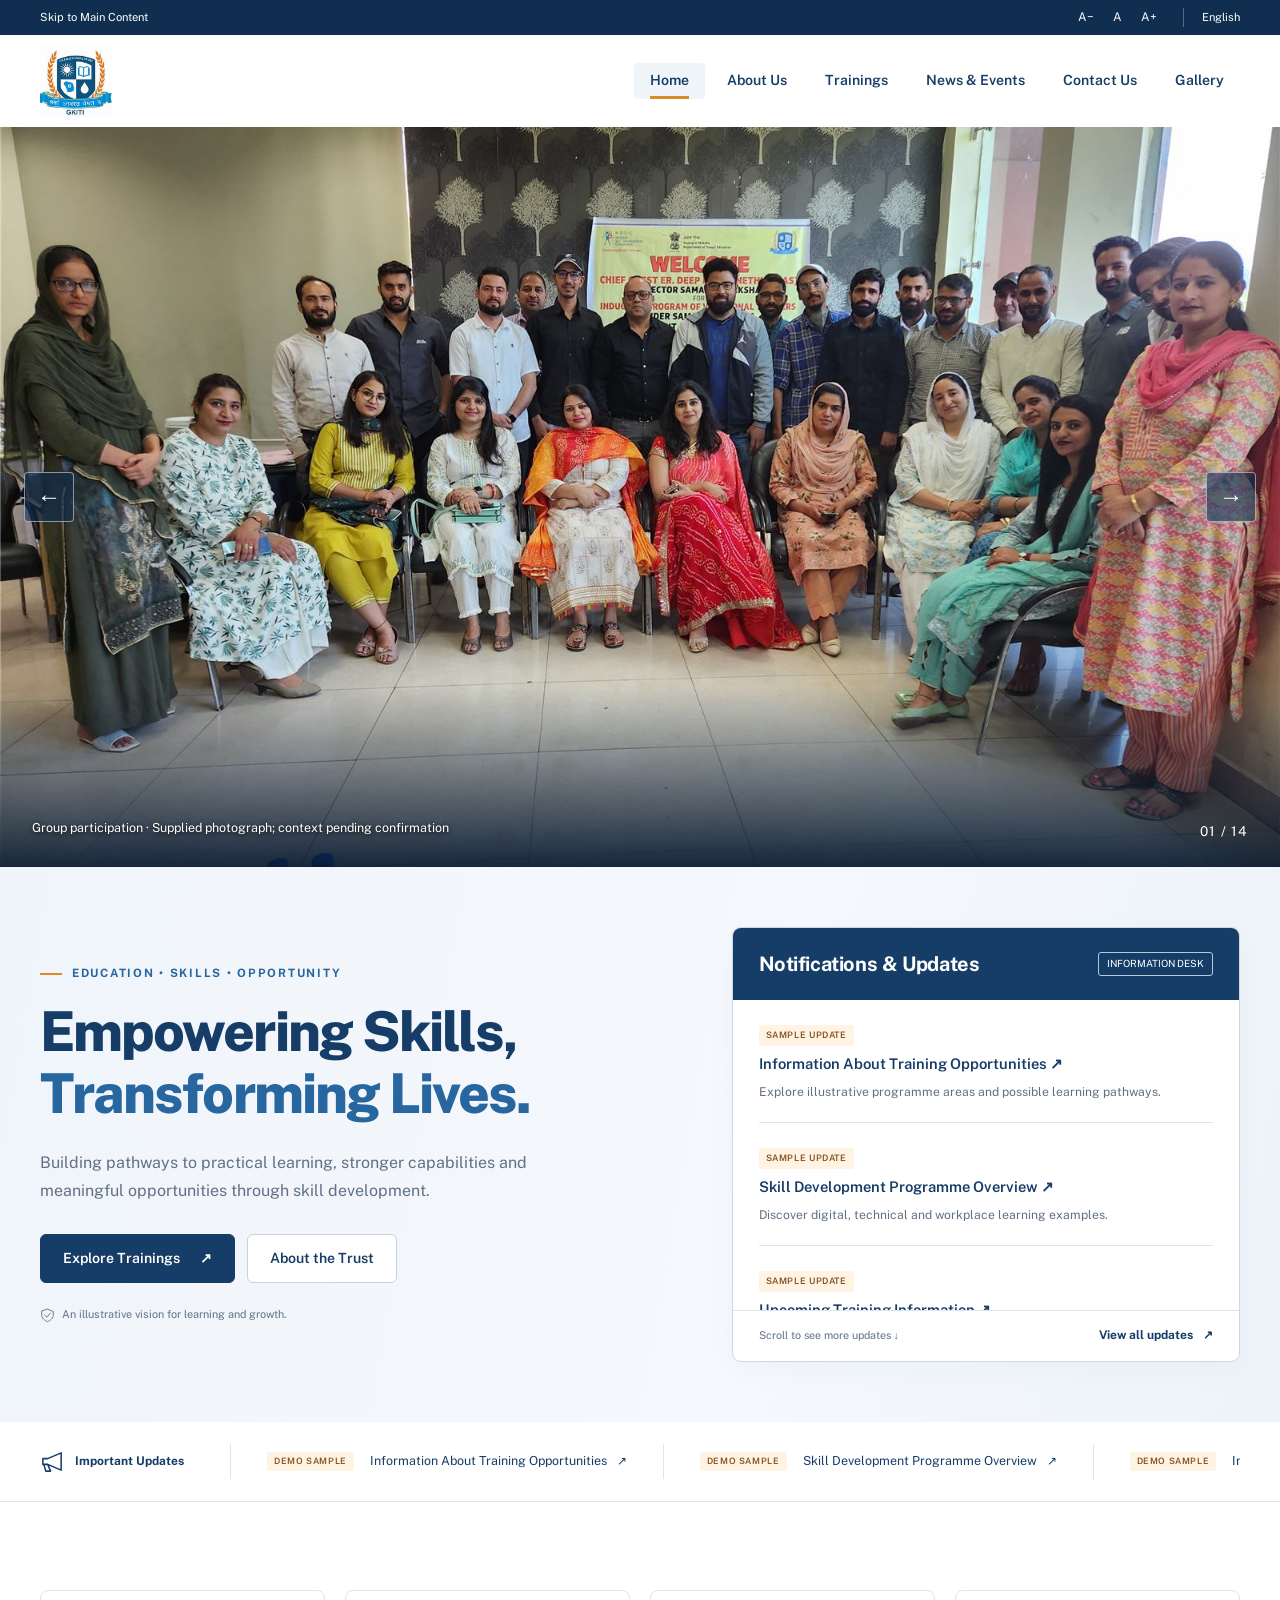
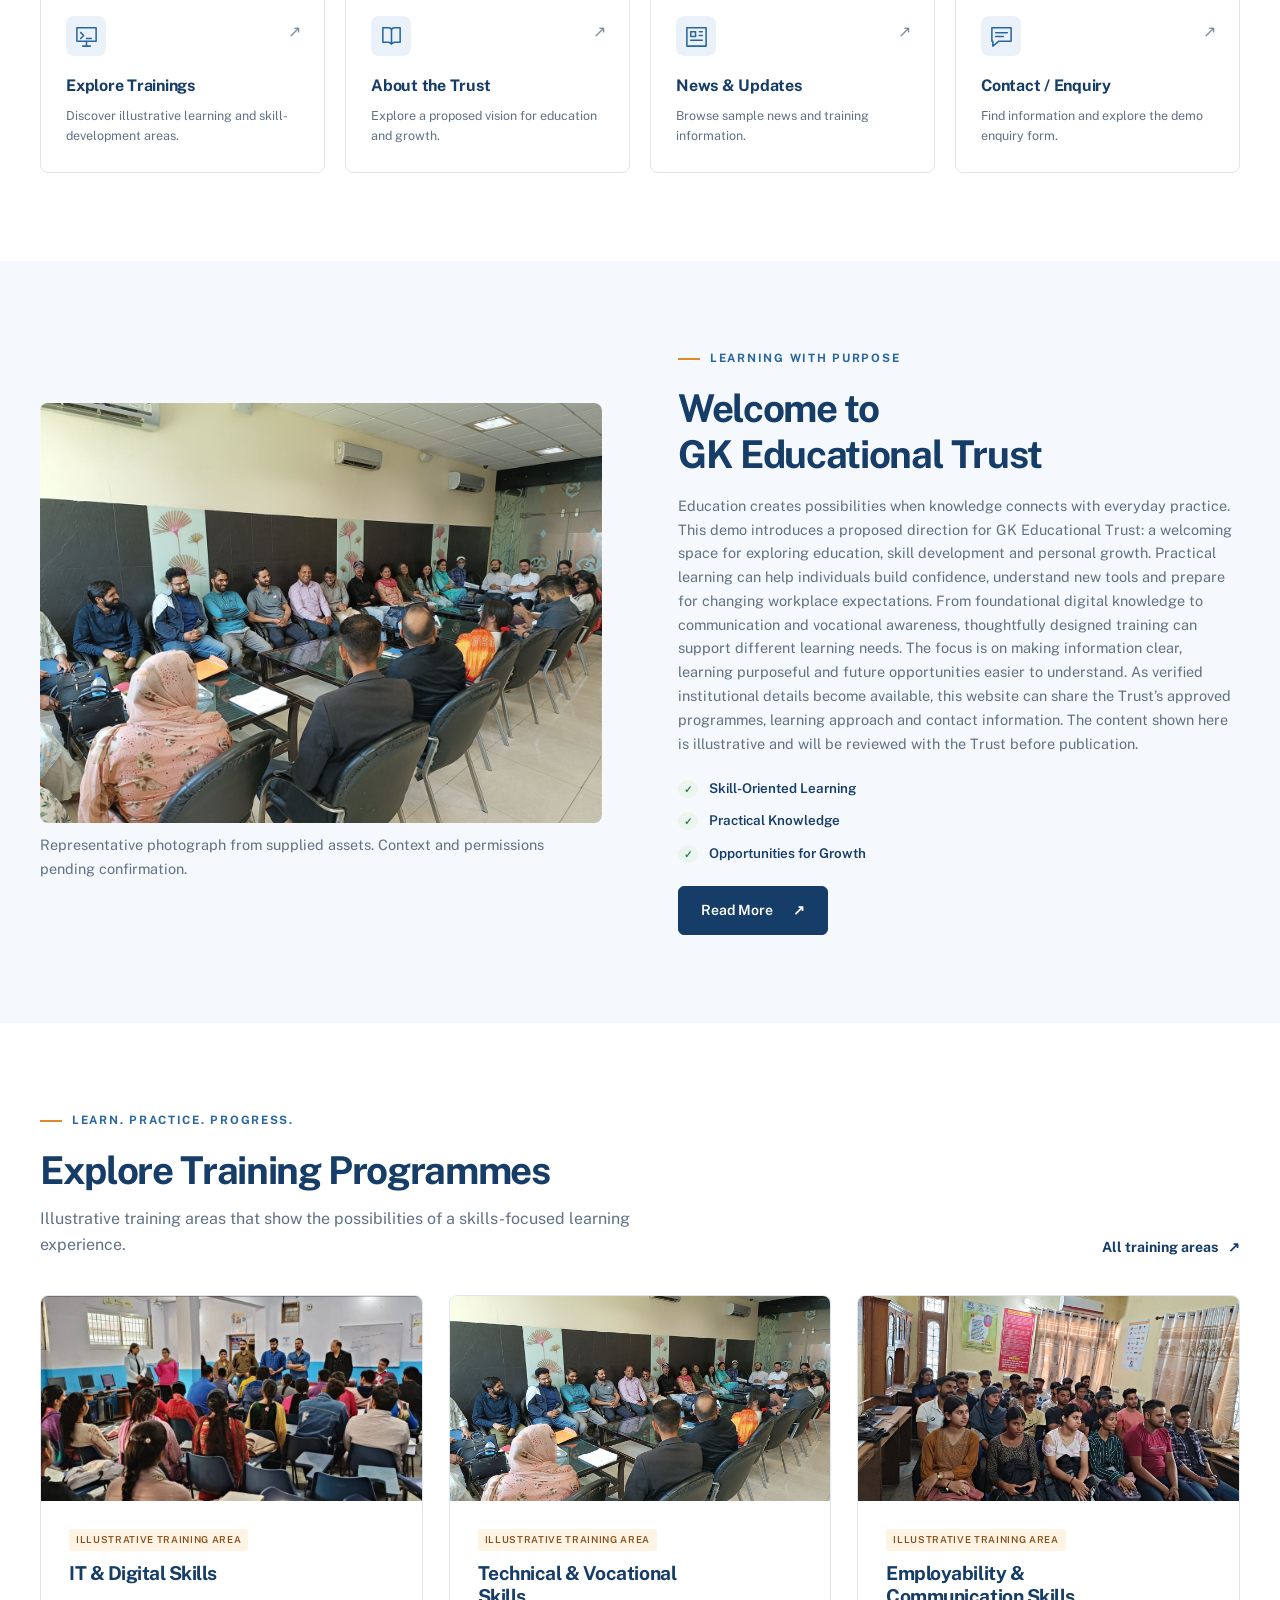
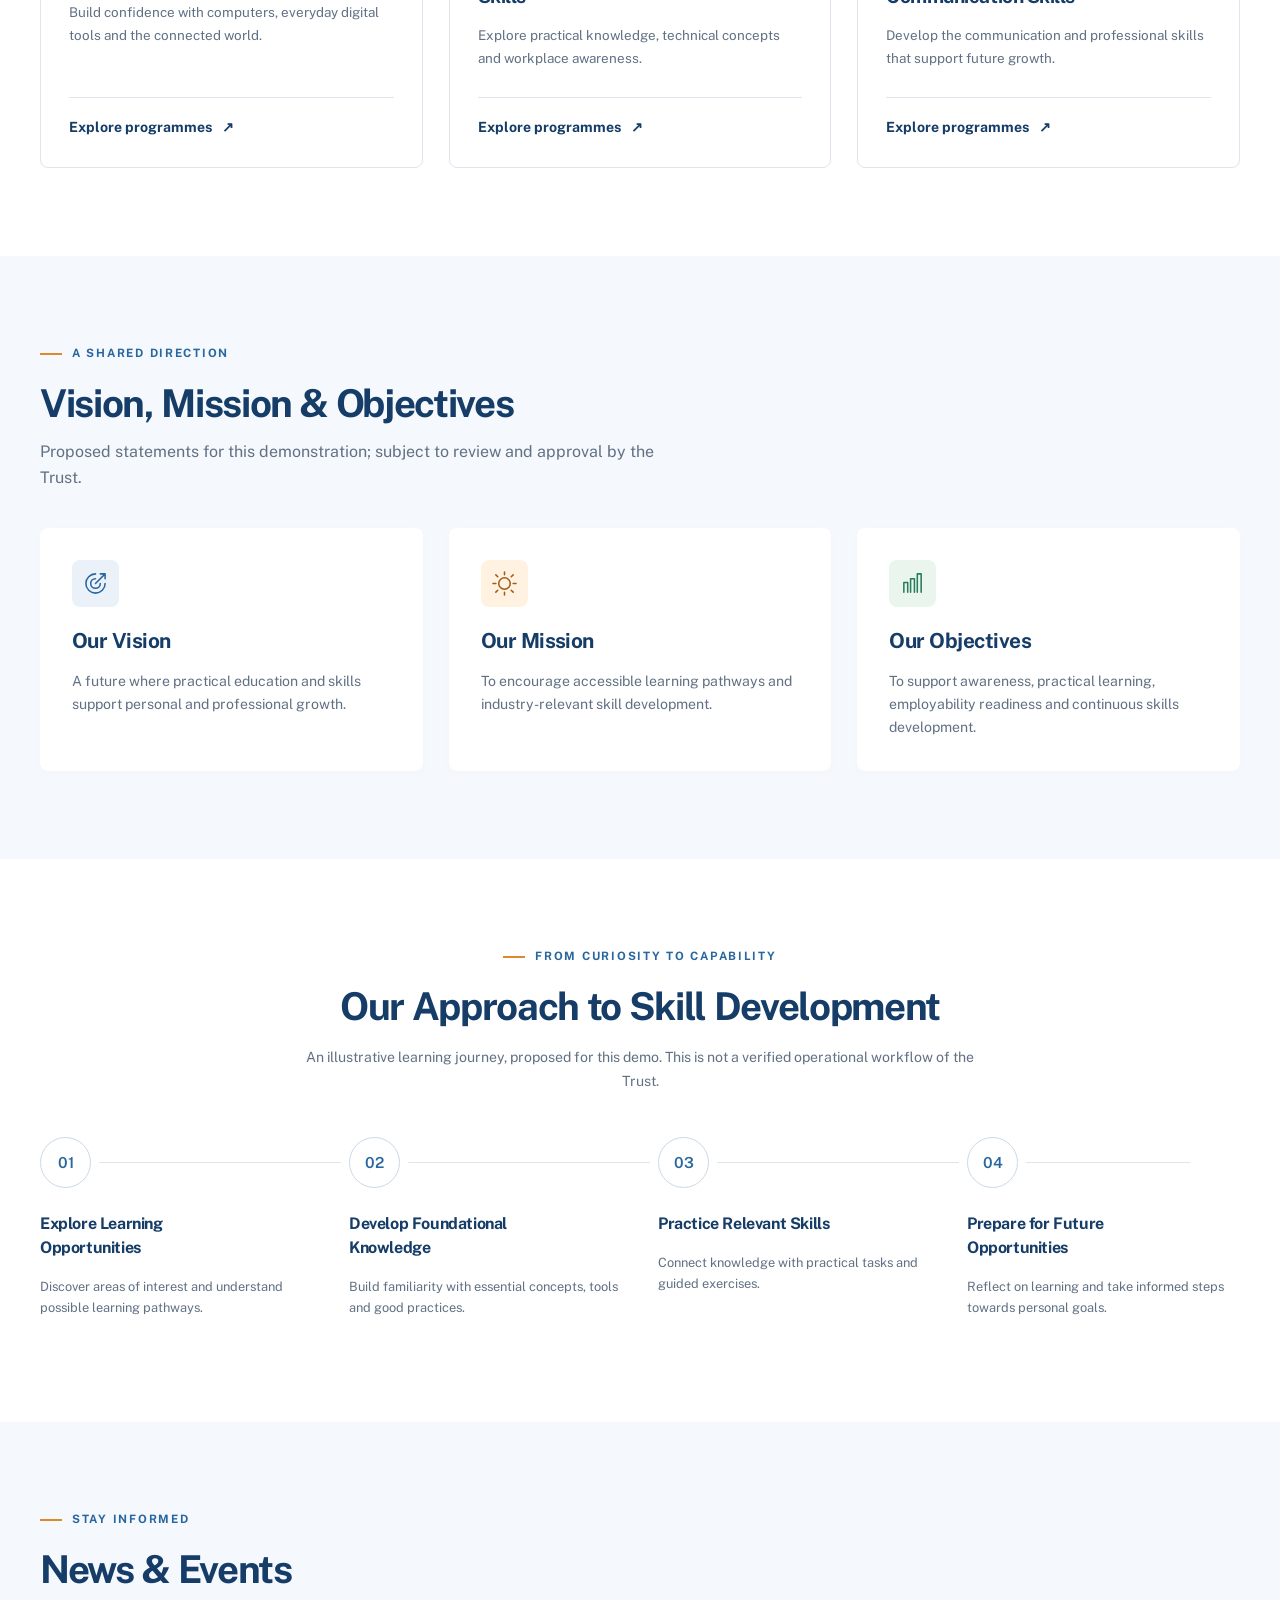
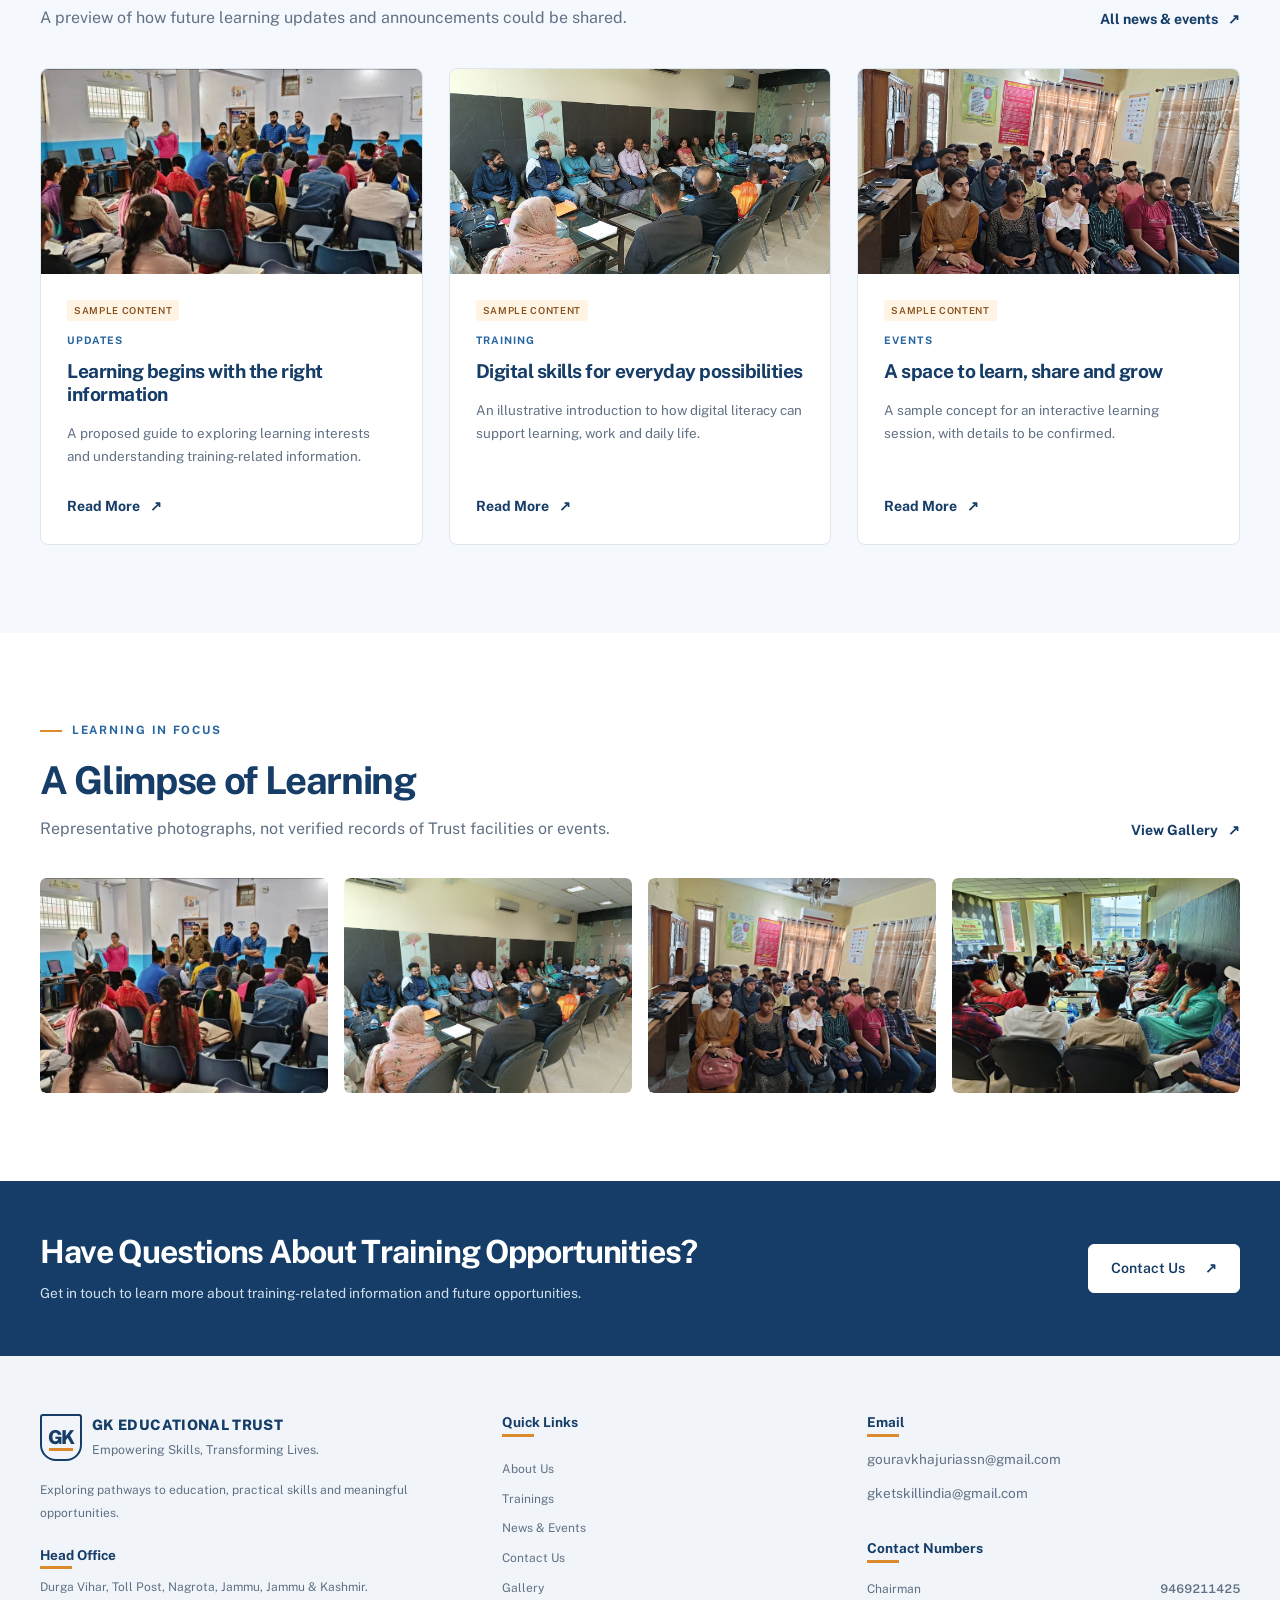
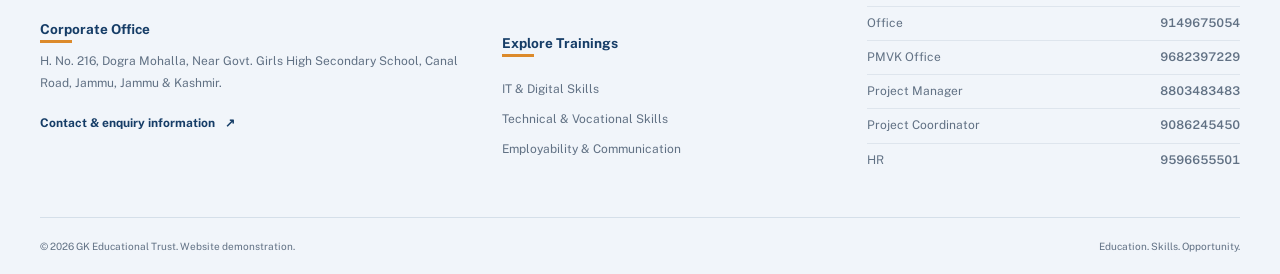
==== commit 4e04c940: "Update homepage slideshow to 14 selected photos" ====
--- a/index.html
+++ b/index.html
@@ -53,12 +53,12 @@
     <main id="main" tabindex="-1">
         <section class="photo-slider" aria-label="Supplied photo collection" aria-roledescription="carousel"
             tabindex="0">
-            <figure class="photo-slide" role="group" aria-roledescription="slide" aria-label="1 of 15"><img
+            <figure class="photo-slide" role="group" aria-roledescription="slide" aria-label="1 of 14"><img
                     src="assets/images/supplied-02.jpg" fetchpriority="high" alt="Participants gathered together in a classroom"
                     width="1600" height="1200" decoding="async">
                 <figcaption>Group participation · Supplied photograph; context pending confirmation</figcaption>
             </figure>
-            <figure class="photo-slide" role="group" aria-roledescription="slide" aria-label="2 of 15" hidden><img
+            <figure class="photo-slide" role="group" aria-roledescription="slide" aria-label="2 of 14" hidden><img
                     data-src="assets/images/supplied-03.jpg"
                     alt="Participants displaying documents together in an institutional room" width="1600" height="1200"
                     decoding="async">
@@ -66,70 +66,64 @@
             </figure>
 
 
-            <figure class="photo-slide" role="group" aria-roledescription="slide" aria-label="3 of 15" hidden><img
+            <figure class="photo-slide" role="group" aria-roledescription="slide" aria-label="3 of 14" hidden><img
                     data-src="assets/images/supplied-06.jpg" alt="A group gathered outdoors among tall trees"
                     width="1080" height="887" decoding="async">
                 <figcaption>Exploring new environments · Supplied photograph; context pending confirmation</figcaption>
             </figure>
-            <figure class="photo-slide" role="group" aria-roledescription="slide" aria-label="4 of 15" hidden><img
-                    data-src="assets/images/supplied-09.jpg"
-                    alt="Participants gathered with a banner outside a building" width="1600" height="1200"
-                    decoding="async">
-                <figcaption>Community participation · Supplied photograph; context pending confirmation</figcaption>
-            </figure>
-            <figure class="photo-slide" role="group" aria-roledescription="slide" aria-label="5 of 15" hidden><img
+            <figure class="photo-slide" role="group" aria-roledescription="slide" aria-label="4 of 14" hidden><img
                     data-src="assets/images/supplied-10.jpg" alt="Participants holding documents beside a desk"
                     width="1600" height="1200" decoding="async">
                 <figcaption>Participant presentation · Supplied photograph; context pending confirmation</figcaption>
             </figure>
-            <figure class="photo-slide" role="group" aria-roledescription="slide" aria-label="6 of 15" hidden><img
+            <figure class="photo-slide" role="group" aria-roledescription="slide" aria-label="5 of 14" hidden><img
                     data-src="assets/images/supplied-11.jpg" alt="A large group gathered outside a brick building"
                     width="1600" height="1200" decoding="async">
                 <figcaption>Learning community · Supplied photograph; context pending confirmation</figcaption>
             </figure>
-            <figure class="photo-slide" role="group" aria-roledescription="slide" aria-label="7 of 15" hidden><img
+            <figure class="photo-slide" role="group" aria-roledescription="slide" aria-label="6 of 14" hidden><img
                     data-src="assets/images/supplied-12.jpg"
                     alt="Participants displaying documents at a group gathering" width="1280" height="960"
                     decoding="async">
                 <figcaption>Shared achievements · Supplied photograph; context pending confirmation</figcaption>
             </figure>
-            <figure class="photo-slide" role="group" aria-roledescription="slide" aria-label="8 of 15" hidden><img
+            <figure class="photo-slide" role="group" aria-roledescription="slide" aria-label="7 of 14" hidden><img
                     data-src="assets/images/supplied-13.jpg" alt="A group gathered outdoors holding Indian flags"
                     width="1280" height="960" decoding="async">
                 <figcaption>Community gathering · Supplied photograph; context pending confirmation</figcaption>
             </figure>
-            <figure class="photo-slide" role="group" aria-roledescription="slide" aria-label="9 of 15" hidden><img
+            <figure class="photo-slide" role="group" aria-roledescription="slide" aria-label="8 of 14" hidden><img
                     data-src="assets/images/supplied-14.jpg" alt="Participants standing together with documents"
                     width="1600" height="1200" decoding="async">
                 <figcaption>A moment together · Supplied photograph; context pending confirmation</figcaption>
             </figure>
-            <figure class="photo-slide" role="group" aria-roledescription="slide" aria-label="10 of 15" hidden><img
+            <figure class="photo-slide" role="group" aria-roledescription="slide" aria-label="9 of 14" hidden><img
                     data-src="assets/images/supplied-15.jpg" alt="Participants attending an indoor presentation"
                     width="1024" height="768" decoding="async">
                 <figcaption>Learning together · Supplied photograph; context pending confirmation</figcaption>
             </figure>
-            <figure class="photo-slide" role="group" aria-roledescription="slide" aria-label="11 of 15" hidden><img
+            <figure class="photo-slide" role="group" aria-roledescription="slide" aria-label="10 of 14" hidden><img
                     data-src="assets/images/supplied-16.jpg" alt="Participants gathered for a document presentation"
                     width="1600" height="1200" decoding="async">
                 <figcaption>Participant recognition · Supplied photograph; context pending confirmation</figcaption>
             </figure>
-            <figure class="photo-slide" role="group" aria-roledescription="slide" aria-label="12 of 15" hidden><img
+            <figure class="photo-slide" role="group" aria-roledescription="slide" aria-label="11 of 14" hidden><img
                     data-src="assets/images/supplied-20.jpg" alt="Participants seated around tables during a discussion"
                     width="1600" height="1200" decoding="async">
                 <figcaption>Ideas around the table · Supplied photograph; context pending confirmation</figcaption>
             </figure>
-            <figure class="photo-slide" role="group" aria-roledescription="slide" aria-label="13 of 15" hidden><img
+            <figure class="photo-slide" role="group" aria-roledescription="slide" aria-label="12 of 14" hidden><img
                     data-src="assets/images/supplied-21.jpg" alt="Adult learners listening during a classroom session"
                     width="1600" height="1200" decoding="async">
                 <figcaption>Classroom discussion · Supplied photograph; context pending confirmation</figcaption>
             </figure>
-            <figure class="photo-slide" role="group" aria-roledescription="slide" aria-label="14 of 15" hidden><img
+            <figure class="photo-slide" role="group" aria-roledescription="slide" aria-label="13 of 14" hidden><img
                     data-src="assets/images/supplied-22.jpg"
                     alt="Participants attending a presentation in an auditorium" width="1600" height="1200"
                     decoding="async">
                 <figcaption>A shared learning space · Supplied photograph; context pending confirmation</figcaption>
             </figure>
-            <figure class="photo-slide" role="group" aria-roledescription="slide" aria-label="15 of 15" hidden><img
+            <figure class="photo-slide" role="group" aria-roledescription="slide" aria-label="14 of 14" hidden><img
                     data-src="assets/images/supplied-29.jpg"
                     alt="Participants standing together indoors in matching shirts" width="1280" height="960"
                     decoding="async">
@@ -137,7 +131,7 @@
             </figure>
             <div class="slider-controls js-only"><button type="button" data-slide-prev
                     aria-label="Previous slide">←</button><button type="button" data-slide-next
-                    aria-label="Next slide">→</button><span class="slide-counter" aria-live="off">01 / 15</span></div>
+                    aria-label="Next slide">→</button><span class="slide-counter" aria-live="off">01 / 14</span></div>
             <noscript><a class="slider-noscript" href="gallery.html">View all supplied photographs →</a></noscript>
         </section>
         <section class="hero">
